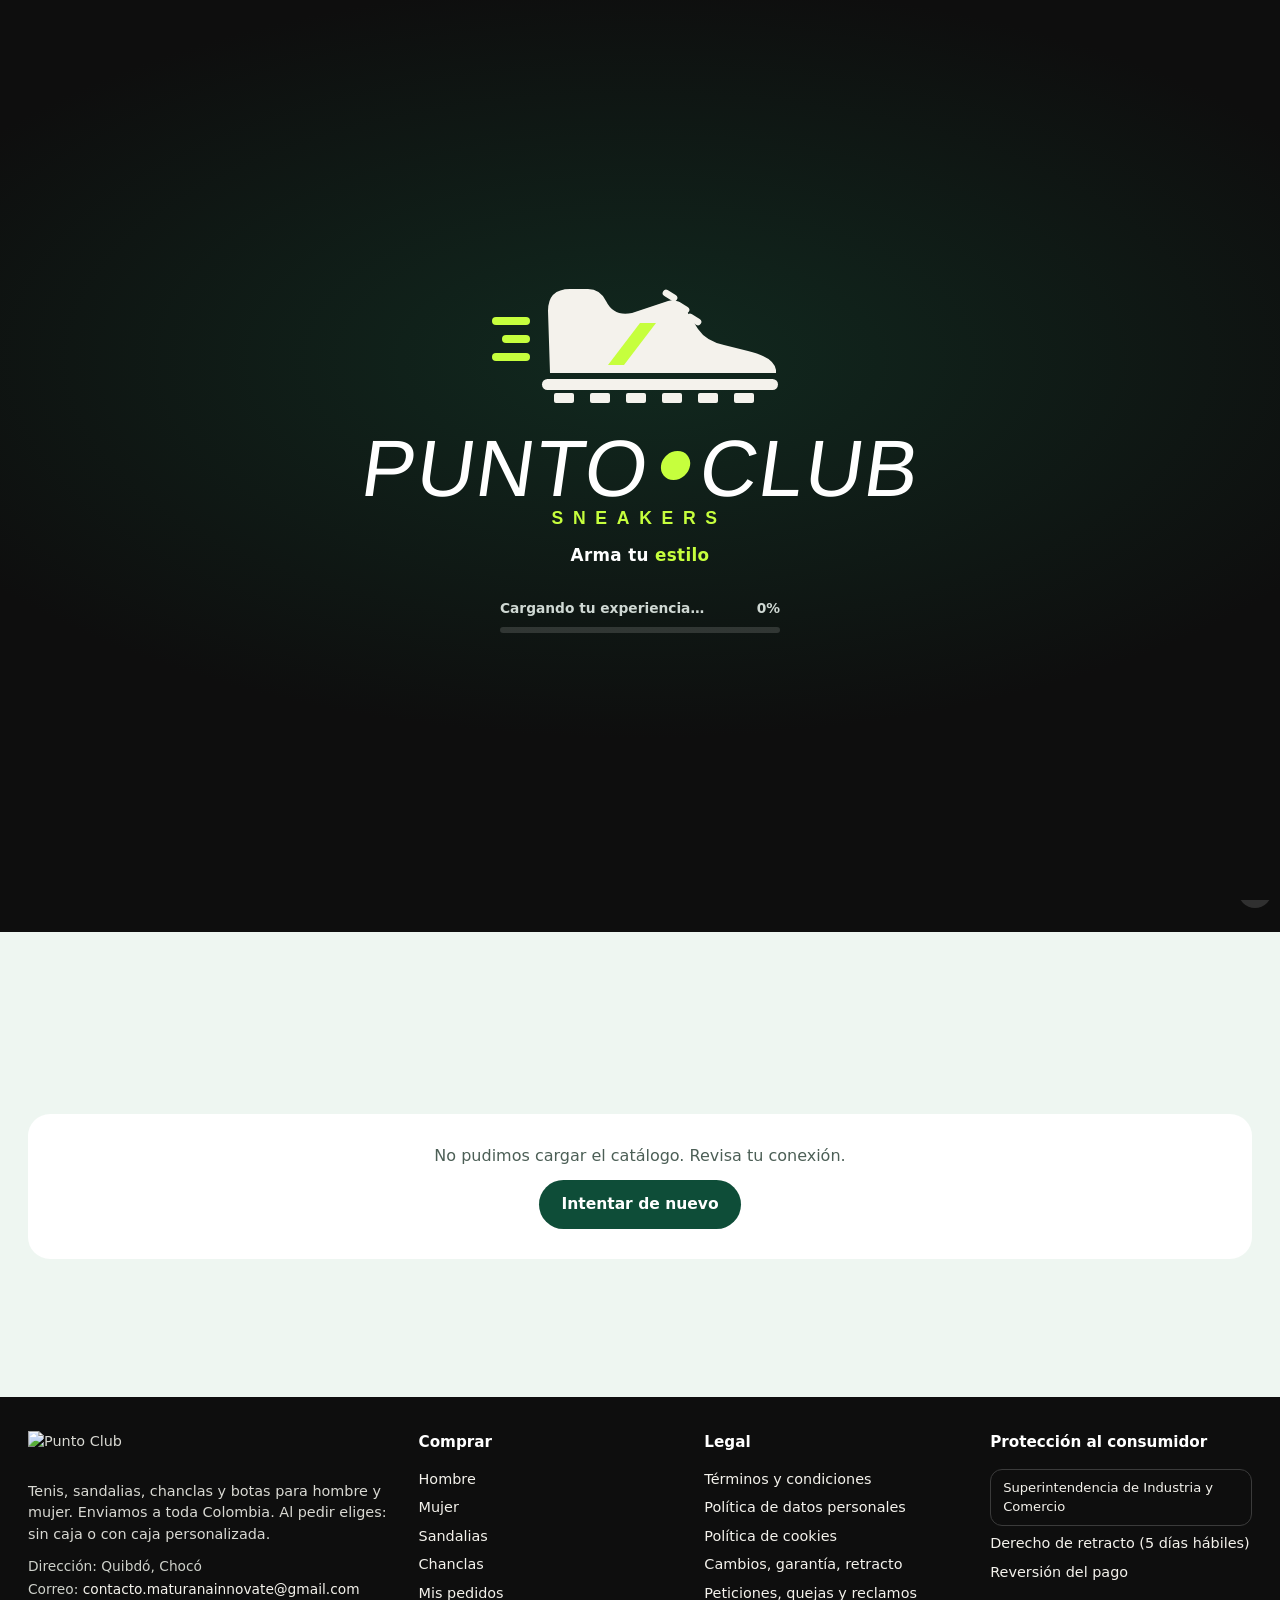
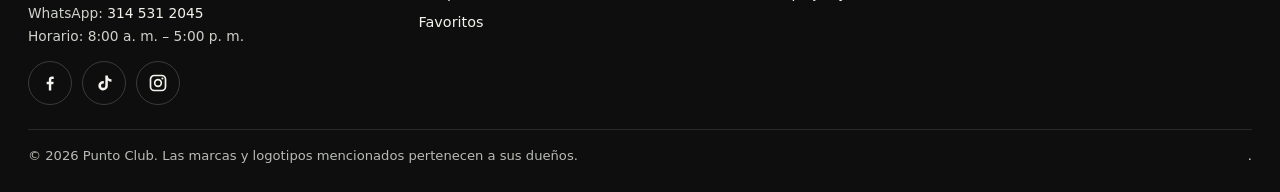
==== public/index.html @ 8ca20a26 "FIRST 10 y pago en línea con Mercado Pago - FIRST 10: descuento automático de apertura para los prim" ====
<!DOCTYPE html>
<html lang="es-CO">
<head>
<meta charset="UTF-8">
<meta name="viewport" content="width=device-width, initial-scale=1.0, viewport-fit=cover">
<title>Punto Club — Tenis</title>
<meta name="description" content="Punto Club: tenis, sandalias, chanclas y botas para hombre y mujer. Envíos a toda Colombia. Paga por transferencia o QR desde cualquier banco y sigue tu pedido.">
<meta name="theme-color" content="#0e0e0e">
<meta name="color-scheme" content="only light">
<link rel="icon" href="img/pc-favicon.ico" sizes="any">
<link rel="icon" type="image/png" sizes="96x96" href="img/pc-favicon-96.png">
<link rel="apple-touch-icon" href="img/pc-icon-180.png">
<link rel="manifest" href="manifest.webmanifest">
<meta name="mobile-web-app-capable" content="yes">
<meta name="apple-mobile-web-app-capable" content="yes">
<meta name="apple-mobile-web-app-title" content="Punto Club">
<link rel="preload" href="fonts/anton-latin-400-normal.woff2" as="font" type="font/woff2" crossorigin>
<link rel="stylesheet" href="css/fonts.css">
<link rel="stylesheet" href="css/store.css?v=30">
<link rel="stylesheet" href="css/apertura.css?v=2">
<script src="js/arranque.js"></script>
<noscript><style>.k-loader{display:none!important}html.k-loading body{overflow:auto}</style></noscript>
<script src="js/negocio.js?v=4"></script>
</head>
<body>

<!-- ============ PANTALLA DE CARGA ============ -->
<div class="k-loader" id="kLoader" role="status" aria-live="polite">
  <svg class="kl-shoe" viewBox="0 0 300 150" aria-hidden="true" focusable="false">
    <g fill="#c6ff3d">
      <rect class="kl-speed" x="2" y="50" width="38" height="8" rx="4"/>
      <rect class="kl-speed" x="12" y="68" width="28" height="8" rx="4"/>
      <rect class="kl-speed" x="2" y="86" width="38" height="8" rx="4"/>
    </g>
    <g class="kl-sole" fill="#f4f2ec">
      <rect x="52" y="112" width="236" height="11" rx="5.5"/>
      <rect class="kl-tread" x="64" y="126" width="20" height="10" rx="2"/>
      <rect class="kl-tread" x="100" y="126" width="20" height="10" rx="2"/>
      <rect class="kl-tread" x="136" y="126" width="20" height="10" rx="2"/>
      <rect class="kl-tread" x="172" y="126" width="20" height="10" rx="2"/>
      <rect class="kl-tread" x="208" y="126" width="20" height="10" rx="2"/>
      <rect class="kl-tread" x="244" y="126" width="20" height="10" rx="2"/>
    </g>
    <path class="kl-body" fill="#f4f2ec" d="M60 106 L58 44 Q58 22 80 22 L98 22 Q110 22 116 34 Q124 50 142 46 L178 34 Q188 31 194 40 L208 62 Q216 74 234 78 L258 84 Q284 90 286 103 L286 106 Z"/>
    <polygon class="kl-stripe" fill="#c6ff3d" points="118,98 134,98 166,56 150,56"/>
    <g fill="#f4f2ec">
      <rect class="kl-lace" x="172" y="25" width="16" height="7" rx="3.5" transform="rotate(32 180 28.5)"/>
      <rect class="kl-lace" x="184" y="37" width="16" height="7" rx="3.5" transform="rotate(32 192 40.5)"/>
      <rect class="kl-lace" x="196" y="49" width="16" height="7" rx="3.5" transform="rotate(32 204 52.5)"/>
    </g>
  </svg>
  <div class="kl-word" aria-hidden="true">PUNTO<i class="kl-dot"></i>CLUB<small>SNEAKERS</small></div>
  <p class="kl-tag">Arma tu <em>estilo</em></p>
  <div class="kl-foot">
    <p><span>Cargando tu experiencia…</span><span class="kl-pct" aria-hidden="true">0%</span></p>
    <div class="kl-bar" aria-hidden="true"><i></i></div>
  </div>
  <span class="sr-only">Cargando tu experiencia en Punto Club.</span>
</div>
<script src="js/loader.js"></script>

<!-- ============ ÍCONOS ============ -->
<svg width="0" height="0" style="position:absolute" aria-hidden="true" focusable="false"><defs>
<symbol id="i-search" viewBox="0 0 24 24"><circle cx="11" cy="11" r="7" fill="none" stroke="currentColor" stroke-width="2"/><path d="m20 20-4-4" stroke="currentColor" stroke-width="2" stroke-linecap="round"/></symbol>
<symbol id="i-cart" viewBox="0 0 24 24"><path d="M4 5h2l2.4 11.2a2 2 0 0 0 2 1.6h7a2 2 0 0 0 2-1.6L21 8H7" stroke="currentColor" stroke-width="1.9" fill="none" stroke-linecap="round" stroke-linejoin="round"/><circle cx="10" cy="21" r="1.4" fill="currentColor"/><circle cx="18" cy="21" r="1.4" fill="currentColor"/></symbol>
<symbol id="i-close" viewBox="0 0 24 24"><path d="M6 6l12 12M18 6 6 18" stroke="currentColor" stroke-width="2.2" stroke-linecap="round"/></symbol>
<symbol id="i-plus" viewBox="0 0 24 24"><path d="M12 5v14M5 12h14" stroke="currentColor" stroke-width="2.4" stroke-linecap="round"/></symbol>
<symbol id="i-bolt" viewBox="0 0 24 24"><path d="M13 2 4 14h7l-1 8 9-12h-7z" fill="none" stroke="currentColor" stroke-width="1.9" stroke-linejoin="round"/></symbol>
<symbol id="i-spark" viewBox="0 0 24 24"><path d="M12 3l1.8 5.2L19 10l-5.2 1.8L12 17l-1.8-5.2L5 10l5.2-1.8zM19 16l.8 2.2L22 19l-2.2.8L19 22l-.8-2.2L16 19l2.2-.8z" fill="none" stroke="currentColor" stroke-width="1.7" stroke-linejoin="round"/></symbol>
<symbol id="i-sneaker" viewBox="0 0 24 24"><path d="M2 16.5V9.8c0-.7.6-1.3 1.3-1.3h2.2c.5 0 .9.3 1.1.7.6 1.3 1.9 2 3.3 1.6l2.3-.7c.6-.2 1.2.1 1.5.6l.6 1c.5.9 1.4 1.4 2.4 1.6l2.9.5c1.4.3 2.4 1.4 2.4 2.8v.1H2Z M2 16.5h20v1.3c0 .7-.6 1.2-1.2 1.2H3.2c-.7 0-1.2-.5-1.2-1.2z" fill="none" stroke="currentColor" stroke-width="1.7" stroke-linejoin="round"/></symbol>
<symbol id="i-sandal" viewBox="0 0 24 24"><path d="M3 18.5c0-1.4 1.1-2.5 2.5-2.5H18c1.7 0 3 1.1 3 2.5S19.7 21 18 21H5.5C4.1 21 3 19.9 3 18.5Z M6.5 16c.3-3.5 1.4-6 3.2-7.5M15 16c-.4-3.4-1.7-5.8-3.6-7.2M8 11.5h7.5" fill="none" stroke="currentColor" stroke-width="1.7" stroke-linecap="round" stroke-linejoin="round"/><circle cx="12" cy="6" r="2" fill="none" stroke="currentColor" stroke-width="1.7"/></symbol>
<symbol id="i-flip" viewBox="0 0 24 24"><path d="M12 2.8c3.6 0 5.8 3.3 5.8 8.6 0 5.8-2.4 9.8-5.8 9.8s-5.8-4-5.8-9.8c0-5.3 2.2-8.6 5.8-8.6Z M12 6.5v3.5M12 10l-3.6 4M12 10l3.6 4" fill="none" stroke="currentColor" stroke-width="1.7" stroke-linecap="round" stroke-linejoin="round"/></symbol>
<symbol id="i-boot" viewBox="0 0 24 24"><path d="M7 3h6v8.2c0 .9.6 1.6 1.4 1.9l4.4 1.4c1.3.4 2.2 1.6 2.2 3V19H4v-2.3c0-.8.3-1.5.9-2C6.2 13.6 7 12 7 10.2z M4 19h17v1.4c0 .3-.3.6-.6.6H4.6c-.3 0-.6-.3-.6-.6zM7 7h6" fill="none" stroke="currentColor" stroke-width="1.7" stroke-linejoin="round"/></symbol>
<symbol id="i-man" viewBox="0 0 24 24"><circle cx="12" cy="7" r="3.5" fill="none" stroke="currentColor" stroke-width="1.8"/><path d="M5 21c0-4.4 3.1-7.5 7-7.5s7 3.1 7 7.5" fill="none" stroke="currentColor" stroke-width="1.8" stroke-linecap="round"/></symbol>
<symbol id="i-woman" viewBox="0 0 24 24"><circle cx="12" cy="7" r="3.5" fill="none" stroke="currentColor" stroke-width="1.8"/><path d="M12 13.5c-3.2 0-5.6 2.1-6.4 5.4L5 21h14l-.6-2.1c-.8-3.3-3.2-5.4-6.4-5.4Z" fill="none" stroke="currentColor" stroke-width="1.8" stroke-linejoin="round"/></symbol>
<symbol id="i-home" viewBox="0 0 24 24"><path d="M4 10.5 12 4l8 6.5V20a1 1 0 0 1-1 1h-4.5v-6h-5v6H5a1 1 0 0 1-1-1z" fill="none" stroke="currentColor" stroke-width="1.9" stroke-linejoin="round"/></symbol>
<symbol id="i-truck" viewBox="0 0 24 24"><path d="M2 6h11v10H2zM13 9.5h4.2l3.8 3.8V16h-8z" fill="none" stroke="currentColor" stroke-width="1.8" stroke-linejoin="round"/><circle cx="6" cy="17.5" r="2" fill="#0f1512" stroke="currentColor" stroke-width="1.8"/><circle cx="17" cy="17.5" r="2" fill="#0f1512" stroke="currentColor" stroke-width="1.8"/></symbol>
<symbol id="i-wa" viewBox="0 0 24 24"><path d="M17.5 6.5a7.9 7.9 0 0 0-13.4 8.7L3 21l6-1.6a7.9 7.9 0 0 0 11.4-7A7.8 7.8 0 0 0 17.5 6.5Zm-5.5 12a6.5 6.5 0 0 1-3.3-.9l-.24-.14-2.7.7.72-2.63-.16-.27a6.6 6.6 0 1 1 5.68 3.24Zm3.6-4.9c-.2-.1-1.17-.58-1.35-.64-.18-.07-.32-.1-.45.1-.13.2-.5.64-.62.77-.11.13-.23.14-.43.05a5.4 5.4 0 0 1-1.6-1c-.6-.53-1-1.19-1.11-1.39-.12-.2-.01-.3.09-.4l.3-.35c.1-.11.13-.2.2-.33.07-.13.03-.25-.02-.35-.05-.1-.45-1.08-.61-1.48-.16-.38-.33-.33-.45-.34h-.38c-.13 0-.35.05-.53.25s-.7.68-.7 1.66.72 1.93.82 2.06c.1.13 1.4 2.15 3.4 3.01.48.2.85.33 1.14.42.48.15.91.13 1.26.08.38-.06 1.17-.48 1.34-.94.16-.46.16-.86.11-.94-.05-.08-.18-.13-.38-.23Z" fill="currentColor"/></symbol>
<symbol id="i-nobox" viewBox="0 0 24 24"><path d="M3.5 7.5 12 3.5l8.5 4v9L12 20.5l-8.5-4zM3.5 7.5 12 11.5l8.5-4M12 11.5v9" fill="none" stroke="currentColor" stroke-width="1.7" stroke-linejoin="round"/><path d="M3 3l18 18" stroke="currentColor" stroke-width="2" stroke-linecap="round"/></symbol>
<symbol id="i-pause" viewBox="0 0 24 24"><path d="M7 5h3.5v14H7zM13.5 5H17v14h-3.5z" fill="currentColor"/></symbol>
<symbol id="i-play" viewBox="0 0 24 24"><path d="M7 4.5v15l12.5-7.5z" fill="currentColor"/></symbol>
<symbol id="i-check" viewBox="0 0 24 24"><path d="m4.5 12.5 5 5 10-11" fill="none" stroke="currentColor" stroke-width="2.6" stroke-linecap="round" stroke-linejoin="round"/></symbol>
<symbol id="i-lock" viewBox="0 0 24 24"><rect x="5" y="10.5" width="14" height="10" rx="2" fill="none" stroke="currentColor" stroke-width="1.9"/><path d="M8 10.5V8a4 4 0 0 1 8 0v2.5" fill="none" stroke="currentColor" stroke-width="1.9"/></symbol>
<symbol id="i-arrow" viewBox="0 0 24 24"><path d="M5 12h14M13 6l6 6-6 6" fill="none" stroke="currentColor" stroke-width="2.2" stroke-linecap="round" stroke-linejoin="round"/></symbol>
<symbol id="i-heart" viewBox="0 0 24 24"><path d="M12 20.3s-7.8-4.6-9.2-9.6C1.9 7.4 4 4.2 7.3 4.2c2 0 3.4 1.1 4.7 2.8 1.3-1.7 2.7-2.8 4.7-2.8 3.3 0 5.4 3.2 4.5 6.5-1.4 5-9.2 9.6-9.2 9.6Z" fill="none" stroke="currentColor" stroke-width="1.9" stroke-linejoin="round"/></symbol>
<symbol id="i-heart-on" viewBox="0 0 24 24"><path d="M12 20.3s-7.8-4.6-9.2-9.6C1.9 7.4 4 4.2 7.3 4.2c2 0 3.4 1.1 4.7 2.8 1.3-1.7 2.7-2.8 4.7-2.8 3.3 0 5.4 3.2 4.5 6.5-1.4 5-9.2 9.6-9.2 9.6Z" fill="currentColor" stroke="currentColor" stroke-width="1.9" stroke-linejoin="round"/></symbol>
<symbol id="i-grid" viewBox="0 0 24 24"><rect x="3.5" y="3.5" width="7" height="7" rx="2" fill="none" stroke="currentColor" stroke-width="1.9"/><rect x="13.5" y="3.5" width="7" height="7" rx="2" fill="none" stroke="currentColor" stroke-width="1.9"/><rect x="3.5" y="13.5" width="7" height="7" rx="2" fill="none" stroke="currentColor" stroke-width="1.9"/><rect x="13.5" y="13.5" width="7" height="7" rx="2" fill="none" stroke="currentColor" stroke-width="1.9"/></symbol>
<symbol id="i-box" viewBox="0 0 24 24"><path d="M3.5 7.5 12 3.5l8.5 4v9L12 20.5l-8.5-4zM3.5 7.5 12 11.5l8.5-4M12 11.5v9M7.8 5.5l8.4 4" fill="none" stroke="currentColor" stroke-width="1.8" stroke-linejoin="round"/></symbol>
<symbol id="i-back" viewBox="0 0 24 24"><path d="M19 12H5M11 6l-6 6 6 6" fill="none" stroke="currentColor" stroke-width="2.2" stroke-linecap="round" stroke-linejoin="round"/></symbol>
<symbol id="i-star" viewBox="0 0 24 24"><path d="M12 2.8l2.83 5.74 6.33.92-4.58 4.46 1.08 6.3L12 17.24l-5.66 2.98 1.08-6.3L2.84 9.46l6.33-.92z" fill="currentColor"/></symbol>
<symbol id="i-bell" viewBox="0 0 24 24"><path d="M6 10a6 6 0 0 1 12 0v4.2l1.6 2.4a.9.9 0 0 1-.75 1.4H5.15a.9.9 0 0 1-.75-1.4L6 14.2z M9.8 20.2a2.4 2.4 0 0 0 4.4 0" fill="none" stroke="currentColor" stroke-width="1.9" stroke-linecap="round" stroke-linejoin="round"/></symbol>
<symbol id="i-gift" viewBox="0 0 24 24"><path d="M4 11h16v9a1 1 0 0 1-1 1H5a1 1 0 0 1-1-1zM3 7.5h18V11H3zM12 7.5V21M12 7.5S10.6 3 8.2 3C6.8 3 6 4 6 5.1 6 6.6 7.6 7.5 9.4 7.5M12 7.5S13.4 3 15.8 3C17.2 3 18 4 18 5.1c0 1.5-1.6 2.4-3.4 2.4" fill="none" stroke="currentColor" stroke-width="1.8" stroke-linejoin="round" stroke-linecap="round"/></symbol>
<symbol id="i-ticket" viewBox="0 0 24 24"><path d="M3 7.5A1.5 1.5 0 0 1 4.5 6h15A1.5 1.5 0 0 1 21 7.5V10a2 2 0 0 0 0 4v2.5a1.5 1.5 0 0 1-1.5 1.5h-15A1.5 1.5 0 0 1 3 16.5V14a2 2 0 0 0 0-4z M14.5 6v12" fill="none" stroke="currentColor" stroke-width="1.8" stroke-linejoin="round" stroke-dasharray="0"/></symbol>
<symbol id="i-copy" viewBox="0 0 24 24"><rect x="8.5" y="8.5" width="11" height="11" rx="2.2" fill="none" stroke="currentColor" stroke-width="1.9"/><path d="M15.5 8.5V6.2a1.7 1.7 0 0 0-1.7-1.7H6.2a1.7 1.7 0 0 0-1.7 1.7v7.6c0 .94.76 1.7 1.7 1.7h2.3" fill="none" stroke="currentColor" stroke-width="1.9"/></symbol>
<symbol id="i-repeat" viewBox="0 0 24 24"><path d="M4 12a8 8 0 0 1 13.7-5.6L20 8.7M20 4v4.7h-4.7M20 12a8 8 0 0 1-13.7 5.6L4 15.3M4 20v-4.7h4.7" fill="none" stroke="currentColor" stroke-width="1.9" stroke-linecap="round" stroke-linejoin="round"/></symbol>
<symbol id="s-low"viewBox="0 0 260 140"><path d="M8 118c-3-14 4-24 16-28 10-3 16-9 20-18 5-11 12-21 24-27 16-8 33-9 49-6 12 2 21 9 27 19 4 7 10 12 19 13 14 2 30 1 45 6 14 5 23 15 25 26 2 9-2 15-11 15H18c-5 0-8-1-10 0Z" fill="currentColor"/><path d="M60 44c8-5 20-8 33-7 15 1 25 8 30 17" stroke="rgba(255,255,255,.5)" stroke-width="4" fill="none" stroke-linecap="round"/><path d="M46 60l10-16M58 66l11-17M71 71l11-18" stroke="rgba(255,255,255,.6)" stroke-width="3.2" stroke-linecap="round"/><path d="M150 58c20-3 45 0 62 14 8 6 12 14 10 22" stroke="#fff" stroke-width="9" fill="none" stroke-linecap="round" opacity=".85"/><path d="M10 124h236" stroke="#fff" stroke-width="5" opacity=".7"/></symbol>
<symbol id="s-high" viewBox="0 0 260 140"><path d="M10 118c-3-13 3-22 14-26 9-3 14-8 17-16 3-9 4-20 4-32 0-9 5-14 14-14h44c9 0 13 5 13 14 0 14 3 25 12 33 7 6 16 9 27 10 16 2 36 2 52 8 13 5 21 14 22 24 1 8-3 13-11 13H20c-6 0-9-2-10-4Z" fill="currentColor"/><path d="M60 36h44M60 52h44M60 68h44" stroke="rgba(255,255,255,.45)" stroke-width="4" stroke-linecap="round"/><path d="M150 62c20-2 44 2 60 16" stroke="#fff" stroke-width="9" fill="none" stroke-linecap="round" opacity=".85"/><path d="M12 124h234" stroke="#fff" stroke-width="5" opacity=".7"/></symbol>
<symbol id="s-boot" viewBox="0 0 260 140"><path d="M52 14h60c8 0 12 5 12 13v46c0 14 6 24 18 30 12 6 30 8 48 10 18 2 34 6 44 14 8 6 11 13 9 20H24c-8 0-12-5-11-13 1-9 7-15 16-19 8-4 12-10 12-19V27c0-8 4-13 11-13Z" fill="currentColor"/><path d="M60 30h46M60 48h46M60 66h46" stroke="rgba(255,255,255,.35)" stroke-width="4" stroke-linecap="round"/></symbol>
<symbol id="s-sandal" viewBox="0 0 260 140"><path d="M14 112c0-8 6-14 14-14h196c12 0 22 6 22 14s-10 14-22 14H28c-8 0-14-6-14-14Z" fill="currentColor"/><path d="M70 100c6-30 22-52 46-60M170 100c-4-30-18-50-40-58M86 72h70" stroke="currentColor" stroke-width="12" fill="none" stroke-linecap="round"/><path d="M20 118h220" stroke="#fff" stroke-width="4" opacity=".6"/></symbol>
<symbol id="s-slide" viewBox="0 0 260 140"><path d="M14 114c0-7 6-12 13-12h198c12 0 21 5 21 12s-9 12-21 12H27c-7 0-13-5-13-12Z" fill="currentColor"/><path d="M60 102c4-26 30-44 70-46 40 2 64 20 70 46Z" fill="currentColor"/><path d="M86 82h88" stroke="#fff" stroke-width="7" stroke-linecap="round" opacity=".75"/></symbol>
</defs></svg>

<div id="app">
<script src="js/app-inert.js"></script>
<a class="skip-link" href="#catalogo">Saltar al catálogo</a>

<aside class="topbar" id="topbar" aria-label="Aviso de la tienda" hidden><div class="wrap" id="topbarIn"></div></aside>

<header class="hdr" id="hdr">
  <div class="wrap">
    <a class="brand" href="#inicio" aria-label="Punto Club, ir al inicio"><img src="img/punto-club-negro.png" alt="" width="179" height="38"><span class="brand__txt" aria-hidden="true">PUNTO CLUB<small>SNEAKERS</small></span></a>
    <nav aria-label="Principal">
      <button type="button" data-goto-gender="Hombre">Hombre</button>
      <button type="button" data-goto-gender="Mujer">Mujer</button>
      <a href="#catalogo">Catálogo</a>
      <button type="button" data-open-orders>Mis pedidos</button>
    </nav>
    <form class="search" role="search" id="searchForm">
      <label for="q"><svg aria-hidden="true"><use href="#i-search"/></svg><span class="sr-only">Buscar por marca, modelo o tipo</span>
        <input id="q" type="search" placeholder="Busca Nike, sandalias, Samba…" autocomplete="off" enterkeyhint="search">
        <button type="button" class="clear" id="qClear" hidden>Borrar</button>
      </label>
      <button type="button" class="search__x" id="qClose" aria-label="Cerrar el buscador"><svg aria-hidden="true"><use href="#i-close"/></svg></button>
    </form>
    <div class="hdr__actions">
      <button class="icon-btn" type="button" id="searchBtn" aria-label="Buscar en el catálogo" aria-expanded="false" aria-controls="searchForm"><svg aria-hidden="true"><use href="#i-search"/></svg></button>
      <button class="icon-btn icon-btn--desk" type="button" id="favBtn" aria-haspopup="dialog" aria-label="Ver favoritos"><svg aria-hidden="true"><use href="#i-heart"/></svg><span class="badge" id="favBadge" hidden>0</span></button>
      <button class="icon-btn" type="button" id="cartBtn" aria-haspopup="dialog" aria-label="Abrir carrito, 0 productos"><svg aria-hidden="true"><use href="#i-cart"/></svg><span class="badge" id="cartBadge" hidden>0</span></button>
    </div>
  </div>
</header>

<div class="resume" id="resumeBar" hidden></div>
<div class="resume" id="installBar" hidden></div>

<main id="inicio">
  <h1 class="sr-only">Punto Club: tenis, sandalias, chanclas y botas para hombre y mujer, con envío a toda Colombia</h1>
  <div class="wrap">
    <section class="hero" aria-roledescription="carrusel" aria-label="Novedades y promociones">
      <div class="carousel">
        <div class="slides" id="slides" tabindex="-1"></div>
        <div class="car-ctrl" id="carCtrl"></div>
        <button type="button" class="car-arrow car-arrow--prev" id="carPrev" aria-label="Diapositiva anterior" hidden><svg aria-hidden="true"><use href="#i-arrow"/></svg></button>
        <button type="button" class="car-arrow" id="carNext" aria-label="Diapositiva siguiente" hidden><svg aria-hidden="true"><use href="#i-arrow"/></svg></button>
      </div>
    </section>

    <!-- FIRST 10: promoción de apertura (la arma tienda.js con los cupos en vivo) -->
    <section class="f10" id="f10" aria-labelledby="f10T" hidden></section>

    <ul class="perks" aria-label="Por qué comprar en Punto Club">
      <li><svg aria-hidden="true"><use href="#i-truck"/></svg><span><b>Envíos a toda Colombia</b>Con número de guía</span></li>
      <li><svg aria-hidden="true"><use href="#i-bolt"/></svg><span><b>Paga con QR o transferencia</b>Nequi, Bre-B y otros bancos</span></li>
      <li><svg aria-hidden="true"><use href="#i-check"/></svg><span><b>Tus pedidos, guardados</b>Síguelos desde la app</span></li>
      <li><svg aria-hidden="true"><use href="#i-spark"/></svg><span><b>Retracto en 5 días</b>Compra con tranquilidad</span></li>
    </ul>

    <section class="cats" aria-labelledby="h-cats">
      <h2 id="h-cats" class="sr-only">Categorías</h2>
      <div class="chips" id="catChips"></div>
    </section>

    <section class="sec" aria-labelledby="h-gen">
      <div class="sec-head"><div><h2 id="h-gen">Para él y para ella</h2><p>Tenis, sandalias, chanclas y botas por género.</p></div></div>
      <div class="genders" id="genders"></div>
    </section>
  </div>

  <section class="brands" id="brands" aria-labelledby="h-brands">
    <h2 id="h-brands" class="sr-only">Marcas</h2>
    <div class="brands__track" id="brandsTrack"></div>
    <button type="button" class="brands__pause" id="brandsPause" aria-label="Pausar la banda de marcas" aria-pressed="false"><svg aria-hidden="true"><use href="#i-pause"/></svg></button>
  </section>

  <div class="wrap">
    <section class="sec" id="dinSec" aria-labelledby="h-din" hidden>
      <div class="sec-head"><div><h2 id="h-din">Dinámicas</h2><p>Lee las bases antes de participar.</p></div></div>
      <div class="promo-row" id="dinRow"></div>
    </section>

    <section class="sec" id="catalogo" aria-labelledby="h-cat" tabindex="-1">
      <div id="gHead"></div>
      <div class="sec-head" id="catHead"><div><h2 id="h-cat">Elige tu par</h2><p>Toca un modelo para ver tallas y colores. <b class="cat-aviso">Precios de apertura + Black Friday.</b></p></div></div>
      <div class="result-bar"><p id="resultCount" role="status" aria-live="polite"></p><button type="button" class="link-btn" id="clearFilters" hidden>Quitar filtros</button></div>
      <div class="grid" id="grid" aria-busy="true"></div>
    </section>

    <section class="help" aria-labelledby="h-help">
      <div><h2 id="h-help">¿Dudas con la talla, el pago o tu envío?</h2><p>Escríbenos por WhatsApp o mira el estado de tus compras en Mis pedidos.</p></div>
      <div class="help__actions">
        <a class="btn btn-lime" id="waHelp" href="#" target="_blank" rel="noopener"><svg aria-hidden="true"><use href="#i-wa"/></svg>WhatsApp</a>
        <button type="button" class="btn btn-light" data-open-orders><svg aria-hidden="true"><use href="#i-box"/></svg>Mis pedidos</button>
      </div>
    </section>
  </div>
</main>

<footer>
  <div class="wrap">
    <div class="foot-grid">
      <div>
        <img src="img/punto-club-blanco.png" alt="Punto Club" width="179" height="38">
        <p style="margin:12px 0 10px">Tenis, sandalias, chanclas y botas para hombre y mujer. Enviamos a toda Colombia. Al pedir eliges: sin caja o con caja personalizada.</p>
        <div class="foot-data">
    
          <span>Dirección: <span data-negocio="direccion"></span>, <span data-negocio="ciudad"></span></span>
          <span>Correo: <a data-negocio="correo"></a></span>
          <span>WhatsApp: <a data-negocio="telefonoVisible" target="_blank" rel="noopener"></a></span>
          <span>Horario: <span data-negocio="horario"></span></span>
        </div>
        <div class="foot-social" aria-label="Síguenos en redes">
          <a data-negocio="facebook" data-opcional hidden target="_blank" rel="noopener" aria-label="Punto Club en Facebook" title="Facebook"><svg viewBox="0 0 24 24" aria-hidden="true"><path fill="currentColor" d="M13.5 21v-7.5h2.5l.4-3h-2.9V8.6c0-.9.3-1.5 1.5-1.5h1.5V4.4c-.3 0-1.2-.1-2.2-.1-2.2 0-3.7 1.3-3.7 3.8v2.4H8v3h2.6V21h2.9z"/></svg></a>
          <a data-negocio="tiktok" data-opcional hidden target="_blank" rel="noopener" aria-label="Punto Club en TikTok" title="TikTok"><svg viewBox="0 0 24 24" aria-hidden="true"><path fill="currentColor" d="M16.6 3h-3v12.2a2.6 2.6 0 1 1-2.6-2.6c.3 0 .5 0 .8.1V9.6a5.7 5.7 0 1 0 4.8 5.6V9.1a7.4 7.4 0 0 0 4.4 1.4V7.5A4.4 4.4 0 0 1 16.6 3z"/></svg></a>
          <a data-negocio="instagram" data-opcional hidden target="_blank" rel="noopener" aria-label="Punto Club en Instagram" title="Instagram"><svg viewBox="0 0 24 24" aria-hidden="true"><path fill="none" stroke="currentColor" stroke-width="2" d="M7.5 3h9A4.5 4.5 0 0 1 21 7.5v9a4.5 4.5 0 0 1-4.5 4.5h-9A4.5 4.5 0 0 1 3 16.5v-9A4.5 4.5 0 0 1 7.5 3z"/><circle cx="12" cy="12" r="4" fill="none" stroke="currentColor" stroke-width="2"/><circle cx="17.3" cy="6.7" r="1.2" fill="currentColor"/></svg></a>
        </div>
      </div>
      <div class="foot-col"><h3>Comprar</h3>
        <button type="button" class="link-foot" data-goto-gender="Hombre">Hombre</button>
        <button type="button" class="link-foot" data-goto-gender="Mujer">Mujer</button>
        <button type="button" class="link-foot" data-goto-cat="Sandalias">Sandalias</button>
        <button type="button" class="link-foot" data-goto-cat="Chanclas">Chanclas</button>
        <button type="button" class="link-foot" data-open-orders>Mis pedidos</button>
        <button type="button" class="link-foot" data-open-favs>Favoritos</button>
      </div>
      <div class="foot-col"><h3>Legal</h3>
        <a href="/terminos.html">Términos y condiciones</a>
        <a href="/privacidad.html">Política de datos personales</a>
        <a href="/cookies.html">Política de cookies</a>
        <a href="/cambios-y-devoluciones.html">Cambios, garantía, retracto</a>
        <a href="/pqr.html">Peticiones, quejas y reclamos</a>
      </div>
      <div class="foot-col"><h3>Protección al consumidor</h3>
        <a class="sic" href="https://www.sic.gov.co" target="_blank" rel="noopener">Superintendencia de Industria y Comercio</a>
        <a href="/cambios-y-devoluciones.html#retracto">Derecho de retracto (5 días hábiles)</a>
        <a href="/cambios-y-devoluciones.html#reversion">Reversión del pago</a>
      </div>
    </div>
    <div class="foot-bottom">
      <span>© 2026 <span data-negocio="nombreComercial"></span>. Las marcas y logotipos mencionados pertenecen a sus dueños.</span>
      <a href="/admin.html" rel="nofollow" id="adminLink">.</a>
    </div>
  </div>
</footer>
</div><!-- /#app -->

<!-- ============ MENÚ INFERIOR ============ -->
<nav class="bnav" id="bnav" aria-label="Menú inferior">
  <button type="button" id="bnHome" data-nav="home" aria-current="page"><svg aria-hidden="true"><use href="#i-home"/></svg>Inicio</button>
  <button type="button" id="bnShop" data-nav="shop"><svg aria-hidden="true"><use href="#i-grid"/></svg>Catálogo</button>
  <button type="button" class="bnav__cart" id="bnCart" aria-haspopup="dialog" aria-label="Abrir carrito, 0 productos"><span class="ring"><svg aria-hidden="true"><use href="#i-cart"/></svg></span><span class="badge" id="bnBadge" hidden>0</span></button>
  <button type="button" id="bnFav" data-nav="fav" aria-haspopup="dialog"><span class="bn-ico"><svg aria-hidden="true"><use href="#i-heart"/></svg><span class="badge" id="bnFavBadge" hidden>0</span></span>Favoritos</button>
  <button type="button" id="bnOrders" data-nav="orders" aria-haspopup="dialog"><span class="bn-ico"><svg aria-hidden="true"><use href="#i-box"/></svg><span class="badge" id="bnOrdBadge" hidden>0</span></span>Pedidos</button>
</nav>

<div class="overlay" id="overlay"></div>

<!-- ============ NOTIFICACIONES DENTRO DE LA APP (ofertas, cupones y avisos) ============ -->
<div class="noti" id="notiBox" role="status" aria-live="polite" hidden></div>

<!-- ============ VENTANA AL ENTRAR (cupón o promoción destacada) ============ -->
<div class="popx" id="popx" hidden>
  <div class="popx__bg" data-popx-close></div>
  <div class="popx__card" role="dialog" aria-modal="true" aria-labelledby="popxT" id="popxCard"></div>
</div>

<!-- ============ DETALLE DEL PRODUCTO ============ -->
<div class="sheet sheet--center" id="pdSheet" role="dialog" aria-modal="true" aria-labelledby="pdName">
  <div class="sheet__head"><span class="pd__brand" id="pdBrand"></span><span class="head-tools"><button type="button" class="x-btn fav-btn" id="pdFav" aria-pressed="false" aria-label="Guardar en favoritos"><svg aria-hidden="true"><use href="#i-heart"/></svg></button><button type="button" class="x-btn" data-close aria-label="Cerrar detalle"><svg aria-hidden="true"><use href="#i-close"/></svg></button></span></div>
  <div class="sheet__body">
    <div class="pd">
      <div class="pd__media" id="pdMedia"></div>
      <div>
        <h3 id="pdName"></h3>
        <p class="pd__meta" id="pdMeta"></p>
        <div class="pd__price" id="pdPrice"></div>
        <p class="pd__desc" id="pdDesc"></p>
        <p class="notice-box"><svg aria-hidden="true"><use href="#i-nobox"/></svg><span><b>Tú eliges el empaque al pedir:</b> sin caja (protegido en bolsa) o con caja personalizada por $10.000 más por par.</span></p>
        <div class="opt" id="pdColorLbl">Color <span id="pdColorHint"></span></div>
        <div class="colors" id="pdColors" role="group" aria-labelledby="pdColorLbl"></div>
        <div class="opt" id="pdSizeLbl">Talla <span id="pdSizeHint">Elige una</span></div>
        <div class="sizes" id="pdSizes" role="group" aria-labelledby="pdSizeLbl"></div>
        <p class="pd__err" id="pdErr" role="alert" hidden></p>
        <div class="opt" id="pdQtyLbl">Cantidad</div>
        <div class="qty" role="group" aria-labelledby="pdQtyLbl"><button type="button" id="pdMinus" aria-label="Quitar uno">−</button><output id="pdQty" aria-live="polite">1</output><button type="button" id="pdPlusQ" aria-label="Agregar uno">+</button></div>
        <div style="display:grid;gap:10px;margin-top:16px">
          <button type="button" class="btn btn-primary btn-block" id="pdAdd"><svg aria-hidden="true"><use href="#i-cart"/></svg>Añadir al carrito</button>
          <button type="button" class="btn btn-line btn-block" id="pdBuy">Comprar ahora</button>
        </div>
        <section class="pd-reviews" id="pdReviews" aria-labelledby="pdRevT" aria-busy="true"></section>
      </div>
    </div>
  </div>
</div>

<!-- ============ CARRITO ============ -->
<div class="sheet" id="cartSheet" role="dialog" aria-modal="true" aria-labelledby="cartTitle">
  <div class="sheet__head"><h2 id="cartTitle">Tu carrito</h2><button type="button" class="x-btn" data-close aria-label="Cerrar carrito"><svg aria-hidden="true"><use href="#i-close"/></svg></button></div>
  <div class="sheet__body" id="cartItems"></div>
  <div class="sheet__foot" id="cartFoot">
    <form class="coupon" id="couponForm" novalidate>
      <label for="couponIn" class="sr-only">Código de cupón</label>
      <input id="couponIn" placeholder="¿Tienes un cupón?" autocomplete="off" maxlength="30" aria-describedby="couponMsg">
      <button class="btn btn-line" type="submit" id="couponBtn">Aplicar</button>
    </form>
    <p class="coupon-msg" id="couponMsg" role="status" aria-live="polite"></p>
    <div id="cartF10"></div>
    <div class="totals" id="cartTotals"></div>
    <button type="button" class="btn btn-primary btn-block" id="toCheckout" disabled>Continuar con la compra</button>
    <p class="mini-note">En el siguiente paso eliges el empaque: sin caja o con caja personalizada.</p>
  </div>
</div>

<!-- ============ COMPRA (datos → pago → listo) ============ -->
<div class="sheet" id="coSheet" role="dialog" aria-modal="true" aria-labelledby="coTitle">
  <div class="sheet__head"><h2 id="coTitle">Datos de envío</h2><button type="button" class="x-btn" data-close aria-label="Cerrar compra"><svg aria-hidden="true"><use href="#i-close"/></svg></button></div>
  <ol class="steps" aria-hidden="true"><li class="on"></li><li></li><li></li></ol>
  <p class="sr-only" id="coStepTxt" aria-live="polite">Paso 1 de 3: datos de envío</p>

  <!-- Paso 1 -->
  <div class="sheet__body" id="coStep1">
    <div class="summary" id="coSummary"></div>
    <div id="coF10"></div>
    <form id="orderForm" novalidate>
      <p class="hint" style="font-size:.84rem;color:var(--muted);margin-bottom:10px">Los campos con <span aria-hidden="true">*</span><span class="sr-only">asterisco</span> son obligatorios.</p>
      <p class="notice-box"><svg aria-hidden="true"><use href="#i-truck"/></svg><span><b>Enviamos a toda Colombia</b> por transportadora. Envío nacional: <b id="envioTxt">$25.000</b>. Despachamos cuando confirmamos tu pago y te mandamos el número de guía.</span></p>
      <div class="field"><label for="fNombre">Nombre completo *</label><input id="fNombre" autocomplete="name" required maxlength="120" aria-describedby="fNombre-e"><p class="err" id="fNombre-e" hidden></p></div>
      <div class="row2">
        <div class="field"><label for="fTel">Celular *</label><input id="fTel" type="tel" inputmode="numeric" autocomplete="tel-national" required maxlength="14" placeholder="300 000 0000" aria-describedby="fTel-e"><p class="err" id="fTel-e" hidden></p></div>
        <div class="field"><label for="fCed">Cédula *</label><input id="fCed" inputmode="numeric" required maxlength="15" aria-describedby="fCed-h fCed-e"><p class="hint" id="fCed-h">La pide la transportadora para entregar.</p><p class="err" id="fCed-e" hidden></p></div>
      </div>
      <div class="field"><label for="fCorreo">Correo</label><input id="fCorreo" type="email" autocomplete="email" maxlength="120" aria-describedby="fCorreo-e"><p class="err" id="fCorreo-e" hidden></p></div>
      <div class="row2">
        <div class="field"><label for="fDepto">Departamento *</label><select id="fDepto" autocomplete="address-level1" required aria-describedby="fDepto-e"><option value="">Elige uno</option></select><p class="err" id="fDepto-e" hidden></p></div>
        <div class="field"><label for="fCiudad">Ciudad o municipio *</label><input id="fCiudad" autocomplete="address-level2" required maxlength="80" aria-describedby="fCiudad-e"><p class="err" id="fCiudad-e" hidden></p></div>
      </div>
      <div class="field"><label for="fDir">Dirección *</label><input id="fDir" autocomplete="street-address" required maxlength="200" placeholder="Calle, número, casa o apartamento" aria-describedby="fDir-e"><p class="err" id="fDir-e" hidden></p></div>
      <div class="field"><label for="fBarrio">Barrio</label><input id="fBarrio" maxlength="80" aria-describedby="fBarrio-h"><p class="hint" id="fBarrio-h">Opcional. Ayuda a la transportadora a encontrarte.</p></div>
      <fieldset class="field">
        <legend>Empaque</legend>
        <div class="pay" id="boxOpts">
          <label><input type="radio" name="empaque" value="Sin caja" checked><b>Sin caja · gratis</b><small>El par va protegido en bolsa y sale apenas confirmamos tu pago. Llega en <span id="noBoxDays">1 a 10 días hábiles</span>.</small></label>
          <label><input type="radio" name="empaque" value="Con caja"><b>Con caja personalizada <span id="boxPrice">+$10.000</span></b><small>Tu par pasa por nuestro taller en Quibdó, donde lo empacamos en una caja personalizada. Llega en <span id="boxDays">6 a 18 días hábiles</span>.</small></label>
        </div>
        <p class="hint" id="plazoNota" aria-live="polite">Elige el departamento para ver el plazo exacto de entrega.</p>
      </fieldset>
      <fieldset class="field">
        <legend>Forma de pago</legend>
        <div class="pay" id="payOpts">
          <label><input type="radio" name="pago" value="Nequi" checked><b>Transferencia o QR</b><small id="payNequiTxt">Pagas desde la app de cualquier banco. Pagas todo ahora.</small></label>
          <label id="payMpOpt" hidden><input type="radio" name="pago" value="MercadoPago"><b>Mercado Pago</b><small>Tarjeta de crédito o débito, PSE y otros medios, en la página segura de Mercado Pago. Tu pedido se confirma solo.</small></label>
        </div>
      </fieldset>
      <div class="field"><label for="fNotas">Notas</label><textarea id="fNotas" maxlength="500" placeholder="Punto de referencia, horario en que te encuentran…"></textarea></div>
      <div class="totals" id="coTotals"></div>
      <label class="consent"><input type="checkbox" id="cTerm" aria-describedby="consent-e"><span>Acepto los <a href="/terminos.html" target="_blank" rel="noopener">términos y condiciones</a> y entiendo el <b>empaque que elegí</b> y su tiempo de entrega. *</span></label>
      <label class="consent"><input type="checkbox" id="cDatos" aria-describedby="consent-e"><span>Autorizo el tratamiento de mis datos para gestionar y entregar este pedido, según la <a href="/privacidad.html" target="_blank" rel="noopener">política de datos personales</a>. *</span></label>
      <label class="consent consent--soft"><input type="checkbox" id="cRecordar" checked><span>Recordar mis datos de envío en este celular para la próxima compra.</span></label>
      <p class="err form-err" id="consent-e" hidden></p>
      <p class="form-err" id="orderErr" role="alert" hidden></p>
      <button type="submit" class="btn btn-primary btn-block" id="orderBtn">Confirmar pedido e ir a pagar</button>
      <p class="mini-note">Puedes ejercer el derecho de retracto dentro de los 5 días hábiles siguientes a la entrega.</p>
    </form>
  </div>

  <!-- Paso 2: pago -->
  <div class="sheet__body" id="coStep2" hidden>
    <div class="pay-box">
      <p class="lock-note"><svg aria-hidden="true"><use href="#i-lock"/></svg><span>Tu pedido <b id="payNo"></b> ya está guardado</span></p>
      <h3 id="payTitle">Paga por transferencia o QR</h3>
      <p class="pay-amount" id="payAmount"></p>
      <div id="payF10" hidden></div>
      <div id="payWompi" hidden>
        <p id="wompiMsg">Te llevamos a la página segura de pago.</p>
        <button type="button" class="btn btn-primary btn-block" id="wompiBtn"><svg aria-hidden="true"><use href="#i-lock"/></svg>Pagar en línea</button>
        <button type="button" class="btn btn-line btn-block" id="wompiCheck" hidden>Ya pagué, revisar estado</button>
        <p class="mini-note" id="onlineNote">Punto Club no ve ni guarda los datos de tu tarjeta.</p>
      </div>
      <div id="payNequi">
      <p class="acct-q" id="acctQ">¿Desde qué app vas a pagar?</p>
      <div class="acct-tabs" id="acctTabs" role="radiogroup" aria-labelledby="acctQ"></div>
      <div class="qr" id="acctQrBox"><img id="acctQr" src="img/nequi-qr.png" width="720" height="720" alt="Código QR para pagar"></div>
      <a class="btn btn-line" href="img/nequi-qr.png" download="QR-PuntoClub.png" id="qrSave">Guardar QR en el celular</a>
      <ul class="kv" aria-label="Datos para pagar">
        <li><span><small>Titular</small><b id="acctTitular"></b></span></li>
        <li id="acctNumRow"><span><small id="acctTipo">Llave Bre-B</small><b id="payKey"></b></span><button type="button" class="copy" data-copy="key" aria-label="Copiar el número de la cuenta">Copiar</button></li>
        <li><span><small>Valor exacto</small><b id="payVal"></b></span><button type="button" class="copy" data-copy="val" aria-label="Copiar el valor">Copiar</button></li>
        <li><span><small>Mensaje del pago</small><b id="payMsg"></b></span><button type="button" class="copy" data-copy="msg" aria-label="Copiar el número de pedido">Copiar</button></li>
      </ul>
      <ol class="howto">
        <li>Abre la app de tu banco (Nequi, Bancolombia, Daviplata…) y elige pagar con QR o transferir.</li>
        <li>Escanea el QR o escribe el número. Si estás en este mismo celular, guarda el QR y súbelo desde tu galería.</li>
        <li><b>Revisa que el nombre que aparece sea <span id="acctTitular2"></span></b> y escribe el valor exacto.</li>
        <li>En el mensaje del pago escribe tu número de pedido.</li>
      </ol>
      <p class="warn" id="payCodNote" hidden></p>
      <p class="warn"><b>Tranquilo si cambias a la app de tu banco:</b> tu pedido no se pierde. Si la página se cierra o se recarga, al volver la verás aquí mismo.</p>
      <form id="refForm" novalidate style="text-align:left">
        <div class="field"><label for="fReceipt">Foto o captura del comprobante de pago *</label><input id="fReceipt" type="file" accept="image/jpeg,image/png,image/webp" aria-describedby="fReceipt-h fReceipt-e fReceipt-status"><p class="hint" id="fReceipt-h">JPG, PNG o WEBP. La foto se reduce antes de enviarse y solo la ven tú y la tienda.</p><p class="err" id="fReceipt-e" hidden></p><p class="hint" id="fReceipt-status" role="status" aria-live="polite"></p></div>
        <img class="proof-img" id="fReceiptPreview" alt="Vista previa del comprobante que vas a enviar" hidden>
        <button type="submit" class="btn btn-primary btn-block" id="refBtn"><svg aria-hidden="true"><use href="#i-check"/></svg>Ya pagué, enviar comprobante</button>
      </form>
      <!-- Botón "Enviar comprobante por WhatsApp" quitado por ahora: el comprobante se sube con la foto de arriba.
           Para volver a mostrarlo, pega aquí:
           <a class="btn btn-wa btn-block" id="payWa" href="#" target="_blank" rel="noopener"><svg aria-hidden="true"><use href="#i-wa"/></svg>Enviar comprobante por WhatsApp</a> -->
      </div>
    </div>
  </div>

  <!-- Paso 3: listo -->
  <div class="sheet__body" id="coStep3" hidden>
    <div class="pay-box">
      <div class="done-ico"><svg aria-hidden="true"><use href="#i-check"/></svg></div>
      <h3 id="doneTitle" tabindex="-1">¡Recibimos tu pedido!</h3>
      <p class="order-no" id="doneNo"></p>
      <p id="doneTxt"></p>
      <div id="doneProof" hidden>
        <img class="proof-img" id="doneProofImg" alt="Comprobante de pago que enviaste">
        <a class="btn btn-line btn-block" id="doneProofDl" href="#">Descargar mi comprobante</a>
      </div>
      <div id="donePush"></div>
      <p class="ok-note"><svg aria-hidden="true"><use href="#i-box"/></svg><span>Tu pedido quedó guardado en <b>Mis pedidos</b>. Desde ahí ves su estado en cualquier momento, sin escribir el número.</span></p>
      <div style="display:grid;gap:10px">
        <button type="button" class="btn btn-primary" id="doneTrack"><svg aria-hidden="true"><use href="#i-box"/></svg>Ver en Mis pedidos</button>
        <a class="btn btn-line" id="doneReceipt" href="#">Ver y descargar recibo</a>
        <a class="btn btn-wa" id="doneWa" href="#" target="_blank" rel="noopener"><svg aria-hidden="true"><use href="#i-wa"/></svg>Escribir por WhatsApp</a>
        <button type="button" class="btn btn-light" id="doneClose">Seguir comprando</button>
      </div>
    </div>
  </div>
</div>

<!-- ============ MIS PEDIDOS ============ -->
<div class="sheet sheet--tall" id="ordersSheet" role="dialog" aria-modal="true" aria-labelledby="ordTitle">
  <div class="sheet__head">
    <button type="button" class="x-btn" id="ordBack" aria-label="Volver a la lista de pedidos" hidden><svg aria-hidden="true"><use href="#i-back"/></svg></button>
    <div class="head-title"><h2 id="ordTitle">Mis pedidos</h2><small id="ordHello"></small></div>
    <span class="head-tools"><button type="button" class="x-btn" id="ordRefresh" aria-label="Actualizar pedidos"><svg aria-hidden="true"><use href="#i-repeat"/></svg></button><button type="button" class="x-btn" data-close aria-label="Cerrar mis pedidos"><svg aria-hidden="true"><use href="#i-close"/></svg></button></span>
  </div>
  <div class="ord-tabs" id="ordTabs" role="tablist" aria-label="Filtrar pedidos"></div>
  <div class="sheet__body" id="ordList" aria-live="polite"></div>
  <div class="sheet__body" id="ordDetail" hidden tabindex="-1"></div>
</div>

<!-- ============ FAVORITOS ============ -->
<div class="sheet sheet--tall" id="favSheet" role="dialog" aria-modal="true" aria-labelledby="favTitle">
  <div class="sheet__head"><div class="head-title"><h2 id="favTitle">Favoritos</h2><small id="favCount"></small></div><button type="button" class="x-btn" data-close aria-label="Cerrar favoritos"><svg aria-hidden="true"><use href="#i-close"/></svg></button></div>
  <div class="sheet__body" id="favList"></div>
</div>

<div class="toast" id="toast" role="status" aria-live="polite"></div>

<script src="js/apertura.js?v=2"></script>
<script src="js/tienda.js?v=38"></script>
<script src="js/pwa.js"></script>
</body>
</html>
---- public/css/store.css ----
/* =====================================================================
   Punto Club — tienda
   Verde menta con acentos lima (#c6ff3d) del logo. Móvil primero.
   ===================================================================== */

:root {
  --bg: #eef6f1;
  --surface: #fff;
  --soft: #e2f0e8;
  --ink: #0f241c;
  --muted: #4c5f56;
  --line: #d5e5db;
  --field: #7a8c83;
  --green: #0e4d38;
  --forest: #0a2a20;
  --mint: #46d99a;
  --lime: #c6ff3d;
  --night: #0e0e0e;
  --price: #0f6e4a;
  --red: #c4291a;
  --focus: #0b57d0;
  --r: 22px;
  --shadow: 0 10px 30px -14px rgba(10,42,32,.35);
  --nav-h: 74px;
}

* {
  box-sizing: border-box;
  margin: 0;
  padding: 0;
}

html {
  scroll-behavior: smooth;
  -webkit-text-size-adjust: 100%;
}

:root {
  /* La tienda es solo en modo claro: evita que el "modo oscuro forzado" del celular
     oscurezca el encabezado y deje invisible el logo negro */
  color-scheme: only light;
}

body {
  font-family: 'Manrope',system-ui,sans-serif;
  background: var(--bg);
  color: var(--ink);
  line-height: 1.5;
  -webkit-font-smoothing: antialiased;
}

body.locked {
  overflow: hidden;
}

/* Mientras se paga por Nequi: sin "jalar para recargar" */

html.paying,
html.paying body {
  overscroll-behavior-y: none;
}

img,
svg {
  display: block;
  max-width: 100%;
}

button,
input,
select,
textarea {
  font: inherit;
  color: inherit;
}

button {
  cursor: pointer;
  background: none;
  border: 0;
}

a {
  color: var(--green);
}

:focus-visible {
  outline: 3px solid var(--focus);
  outline-offset: 2px;
  border-radius: 8px;
}

.sr-only {
  position: absolute;
  width: 1px;
  height: 1px;
  padding: 0;
  margin: -1px;
  overflow: hidden;
  clip: rect(0,0,0,0);
  white-space: nowrap;
  border: 0;
}

.skip-link {
  position: absolute;
  left: 12px;
  top: -80px;
  z-index: 9999;
  background: #fff;
  color: var(--ink);
  padding: 10px 16px;
  border-radius: 10px;
  font-weight: 800;
  text-decoration: none;
  box-shadow: var(--shadow);
}

.skip-link:focus {
  top: 12px;
}

.wrap {
  max-width: 1180px;
  margin: 0 auto;
  padding: 0 18px;
}

.display {
  font-family: 'Anton',sans-serif;
  font-weight: 400;
  text-transform: uppercase;
  letter-spacing: .3px;
  line-height: 1.02;
}

main {
  overflow-x: clip;
}

[hidden] {
  display: none!important;
}

/* ---------- Barra de anuncio ---------- */

.topbar {
  background: var(--night);
  color: #fff;
  font-size: .86rem;
  font-weight: 700;
}

.topbar .wrap {
  display: flex;
  align-items: center;
  justify-content: center;
  gap: 10px;
  min-height: 38px;
  padding-top: 6px;
  padding-bottom: 6px;
  text-align: center;
}

.topbar a,
.topbar button.tb-link {
  color: var(--lime);
  font-weight: 800;
  text-decoration: underline;
  text-underline-offset: 2px;
}

.topbar :focus-visible {
  outline-color: var(--lime);
}

/* ---------- Header ---------- */

.hdr {
  position: sticky;
  top: 0;
  z-index: 60;
  background: rgba(238,246,241,.9);
  backdrop-filter: saturate(1.4) blur(12px);
  -webkit-backdrop-filter: saturate(1.4) blur(12px);
  border-bottom: 1px solid transparent;
  transition: border-color .2s;
}

.hdr.scrolled {
  border-bottom-color: var(--line);
}

.hdr .wrap {
  display: flex;
  align-items: center;
  gap: 14px;
  height: 64px;
}

.brand {
  display: flex;
  align-items: center;
  text-decoration: none;
  flex: 0 0 auto;
}

.brand img {
  display: block;
  height: 38px;
  width: auto;
  max-width: none;
}

@media (min-width: 700px) {
  .brand img {
    height: 40px;
  }
}

/* Respaldo: si la imagen del logo no carga, se muestra el nombre con la letra de la marca */
.brand__txt {
  display: none;
}

.brand--txt img {
  display: none;
}

.brand--txt .brand__txt {
  display: flex;
  flex-direction: column;
  align-items: flex-start;
  font-family: 'Anton',sans-serif;
  font-style: italic;
  font-size: 1.75rem;
  line-height: .9;
  letter-spacing: .02em;
  color: var(--ink);
}

.brand__txt small {
  font-family: 'Manrope',system-ui,sans-serif;
  font-style: normal;
  font-weight: 800;
  font-size: .5rem;
  letter-spacing: .42em;
  margin-top: 3px;
}

.hdr nav {
  display: none;
  gap: 4px;
  margin-left: 12px;
}

.hdr nav a,
.hdr nav button {
  padding: 9px 14px;
  border-radius: 999px;
  font-weight: 700;
  font-size: .93rem;
  text-decoration: none;
  color: var(--ink);
}

.hdr nav a:hover,
.hdr nav button:hover {
  background: var(--soft);
}

.hdr__actions {
  margin-left: auto;
  display: flex;
  gap: 8px;
}

.icon-btn {
  width: 44px;
  height: 44px;
  border-radius: 14px;
  background: #fff;
  display: grid;
  place-items: center;
  position: relative;
  box-shadow: 0 2px 10px -4px rgba(10,42,32,.25);
  color: var(--ink);
}

.icon-btn svg {
  width: 21px;
  height: 21px;
}

.icon-btn:hover {
  background: var(--soft);
}

.badge {
  position: absolute;
  top: -4px;
  right: -4px;
  min-width: 20px;
  height: 20px;
  padding: 0 5px;
  border-radius: 999px;
  background: var(--lime);
  color: #0e0e0e;
  font-size: .72rem;
  font-weight: 800;
  display: grid;
  place-items: center;
  border: 2px solid var(--bg);
}

/* Buscador */

.search {
  padding: 4px 0 6px;
}

.search label {
  display: flex;
  align-items: center;
  gap: 10px;
  background: #fff;
  border: 1.5px solid var(--line);
  border-radius: 16px;
  padding: 0 14px;
  height: 50px;
}

.search label:focus-within {
  border-color: var(--green);
}

.search svg {
  width: 19px;
  height: 19px;
  color: var(--muted);
  flex: 0 0 auto;
}

.search input {
  border: 0;
  outline: 0;
  background: transparent;
  flex: 1;
  height: 100%;
  font-size: 1rem;
  min-width: 0;
}

.search input::placeholder {
  color: #62736a;
}

.search .clear {
  font-size: .85rem;
  font-weight: 800;
  color: var(--green);
  padding: 6px 4px;
}

.hdr .search {
  display: none;
  position: absolute;
  top: calc(100% + 6px);
  left: 18px;
  right: 18px;
  padding: 0;
  filter: drop-shadow(0 8px 14px rgba(10,42,32,.16));
}

.hdr.search-open .search {
  display: block;
}

.hdr .search label {
  height: 48px;
}

/* ---------- Hero / carrusel ---------- */

.hero {
  padding: 6px 0 8px;
}

.carousel {
  position: relative;
}

.slides {
  display: grid;
  grid-auto-flow: column;
  grid-auto-columns: 100%;
  overflow-x: auto;
  scroll-snap-type: x mandatory;
  scrollbar-width: none;
  border-radius: 28px;
  scroll-behavior: smooth;
}

.slides::-webkit-scrollbar {
  display: none;
}

.slide {
  scroll-snap-align: start;
  position: relative;
  min-height: 230px;
  border-radius: 28px;
  overflow: hidden;
  color: #fff;
  display: grid;
  grid-template-columns: 1.05fr .95fr;
  align-items: center;
  padding: 26px 22px 40px 24px;
  isolation: isolate;
}

.slide::before {
  content: "";
  position: absolute;
  inset: 0;
  z-index: -2;
  background: var(--slide-bg,linear-gradient(135deg,#0e4d38 0%,#167a56 55%,#46d99a 130%));
}

.slide::after {
  content: "";
  position: absolute;
  right: -60px;
  top: -60px;
  width: 260px;
  height: 260px;
  border-radius: 50%;
  z-index: -1;
  background: radial-gradient(circle,rgba(255,255,255,.22),transparent 65%);
}

.slide.ink-dark {
  color: #0f241c;
}

.slide__eyebrow {
  font-size: .78rem;
  font-weight: 800;
  letter-spacing: .06em;
  text-transform: uppercase;
  opacity: .9;
}

.slide h2 {
  font-family: 'Manrope',sans-serif;
  font-weight: 800;
  font-size: clamp(1.45rem,4.8vw,2.4rem);
  line-height: 1.08;
  margin: 6px 0 8px;
  letter-spacing: -.02em;
}

.slide p {
  font-size: .95rem;
  opacity: .95;
  max-width: 34ch;
}

.slide .btn {
  margin-top: 14px;
}

.slide__art {
  position: relative;
  height: 100%;
  min-height: 150px;
  display: grid;
  place-items: center;
}

.slide__art img,
.slide__art svg {
  width: 118%;
  max-width: none;
  height: auto;
  max-height: 200px;
  object-fit: contain;
  transform: rotate(-16deg) translateX(4%);
  filter: drop-shadow(0 18px 18px rgba(0,0,0,.28));
}

.slide__art img.photo-banner {
  transform: none;
  width: 100%;
  max-height: 220px;
  border-radius: 18px;
  filter: none;
}

.car-ctrl {
  position: absolute;
  left: 0;
  right: 0;
  bottom: 12px;
  display: flex;
  justify-content: center;
  align-items: center;
  gap: 6px;
  pointer-events: none;
}

.car-ctrl>* {
  pointer-events: auto;
}

.dot {
  width: 24px;
  height: 24px;
  display: grid;
  place-items: center;
}

.dot::before {
  content: "";
  width: 8px;
  height: 8px;
  border-radius: 999px;
  background: rgba(255,255,255,.55);
  transition: width .25s,background .25s;
}

.dot[aria-current="true"]::before {
  width: 22px;
  background: #fff;
}

.car-pause {
  width: 30px;
  height: 30px;
  border-radius: 999px;
  background: rgba(0,0,0,.28);
  color: #fff;
  display: grid;
  place-items: center;
  margin-left: 4px;
}

.car-pause svg {
  width: 14px;
  height: 14px;
}

/* ---------- Chips de categoría ---------- */

.cats {
  padding: 14px 0 4px;
}

.chips {
  display: flex;
  gap: 10px;
  overflow-x: auto;
  scrollbar-width: none;
  padding: 4px 2px 8px;
  scroll-snap-type: x proximity;
}

.chips::-webkit-scrollbar {
  display: none;
}

.chip {
  flex: 0 0 auto;
  scroll-snap-align: start;
  min-width: 76px;
  padding: 12px 12px 10px;
  border-radius: 20px;
  background: #fff;
  display: flex;
  flex-direction: column;
  align-items: center;
  gap: 6px;
  font-weight: 700;
  font-size: .84rem;
  color: var(--ink);
  box-shadow: 0 2px 10px -6px rgba(10,42,32,.3);
  border: 1.5px solid transparent;
  transition: background .2s,color .2s,transform .15s;
}

.chip svg {
  width: 24px;
  height: 24px;
}

.chip:hover {
  border-color: var(--line);
}

.chip[aria-pressed="true"] {
  background: var(--green);
  color: #fff;
}

.chip[aria-pressed="true"] svg {
  color: var(--lime);
}

.chip:active {
  transform: scale(.96);
}

.pills {
  display: flex;
  gap: 8px;
  flex-wrap: wrap;
}

.pill {
  padding: 8px 14px;
  border-radius: 999px;
  background: #fff;
  border: 1.5px solid var(--line);
  font-weight: 700;
  font-size: .86rem;
  color: var(--ink);
}

.pill[aria-pressed="true"] {
  background: var(--ink);
  border-color: var(--ink);
  color: #fff;
}

/* ---------- Marcas (banda animada) ---------- */

.brands {
  margin: 18px 0 6px;
  background: var(--night);
  color: #fff;
  overflow: hidden;
  position: relative;
}

.brands__track {
  display: flex;
  width: max-content;
  animation: marquee 26s linear infinite;
}

.brands:hover .brands__track,
.brands:focus-within .brands__track,
.brands.paused .brands__track {
  animation-play-state: paused;
}

.brands ul {
  display: flex;
  list-style: none;
}

.brands li button {
  font-family: 'Anton',sans-serif;
  font-size: 1.35rem;
  letter-spacing: .08em;
  text-transform: uppercase;
  padding: 16px 26px;
  color: #fff;
  display: flex;
  align-items: center;
  gap: 26px;
  white-space: nowrap;
}

.brands li button::after {
  content: "";
  width: 9px;
  height: 9px;
  border-radius: 2px;
  background: var(--lime);
  transform: rotate(45deg);
  margin-left: 26px;
}

.brands li button:hover {
  color: var(--lime);
}

.brands :focus-visible {
  outline-color: var(--lime);
  outline-offset: -4px;
}

.brands__pause {
  position: absolute;
  right: 8px;
  top: 50%;
  transform: translateY(-50%);
  width: 34px;
  height: 34px;
  border-radius: 999px;
  background: rgba(255,255,255,.14);
  color: #fff;
  display: grid;
  place-items: center;
  z-index: 2;
}

.brands__pause svg {
  width: 14px;
  height: 14px;
}

@keyframes marquee {
  to {
    transform: translateX(-50%);
  }
}

/* ---------- Secciones ---------- */

.sec {
  padding: 22px 0 6px;
}

.sec-head {
  display: flex;
  align-items: flex-end;
  justify-content: space-between;
  gap: 14px;
  margin-bottom: 14px;
}

.sec-head h2 {
  font-size: 1.32rem;
  font-weight: 800;
  letter-spacing: -.01em;
  line-height: 1.2;
}

.sec-head p {
  color: var(--muted);
  font-size: .9rem;
}

.link-btn {
  color: var(--green);
  font-weight: 800;
  font-size: .92rem;
  text-decoration: underline;
  text-underline-offset: 3px;
  white-space: nowrap;
  padding: 6px 0;
}

/* ---------- Hombre / Mujer ---------- */
/* Móvil: carrusel deslizable (se asoma la siguiente tarjeta). PC: dos columnas con inclinación 3D. */

.genders {
  display: grid;
  grid-auto-flow: column;
  grid-auto-columns: 86%;
  gap: 12px;
  overflow-x: auto;
  overscroll-behavior-x: contain;
  scroll-snap-type: x mandatory;
  scroll-padding-inline: 18px;
  scrollbar-width: none;
  margin: 0 -18px;
  padding: 8px 18px 14px;
}

.genders::-webkit-scrollbar {
  display: none;
}

.gcard {
  --rx: 0deg;
  --ry: 0deg;
  --s: 1;
  position: relative;
  isolation: isolate;
  overflow: hidden;
  scroll-snap-align: start;
  display: grid;
  grid-template-rows: auto 1fr auto auto;
  gap: 12px;
  min-height: 290px;
  padding: 18px 18px 16px;
  border-radius: 28px;
  color: #fff;
  box-shadow: var(--shadow);
  transform: perspective(900px) rotateX(var(--rx)) rotateY(var(--ry)) scale(var(--s));
  transition: transform .45s cubic-bezier(.2,.8,.2,1), box-shadow .3s;
}

.gcard--h {
  background: radial-gradient(90% 70% at 88% 34%, rgba(43,150,110,.75) 0%, transparent 62%), linear-gradient(155deg,#051a14 0%,#0a2a20 45%,#0e4d38 100%);
}

.gcard--m {
  background: radial-gradient(90% 70% at 88% 34%, rgba(110,240,180,.7) 0%, transparent 58%), linear-gradient(155deg,#0b3d2c 0%,#167a56 55%,#1f8a62 100%);
}

.gcard.is-on {
  box-shadow: 0 0 0 3px var(--bg), 0 0 0 6px var(--lime), var(--shadow);
}

.gcard:has(.gcard__cta:active) {
  --s: .98;
}

/* Brillo que sigue al puntero (PC) */
.gcard__glow {
  position: absolute;
  inset: 0;
  z-index: -1;
  background: radial-gradient(280px circle at var(--px,70%) var(--py,20%), rgba(198,255,61,.22), transparent 65%);
  opacity: 0;
  transition: opacity .3s;
  pointer-events: none;
}

.gcard:hover .gcard__glow {
  opacity: 1;
}

/* Palabra gigante de fondo, solo con contorno */
.gcard__word {
  position: absolute;
  z-index: -1;
  right: -4px;
  bottom: 54px;
  font-family: 'Anton',sans-serif;
  font-size: 8.6rem;
  line-height: .8;
  letter-spacing: .01em;
  color: transparent;
  -webkit-text-stroke: 1.5px rgba(255,255,255,.13);
  pointer-events: none;
  user-select: none;
  white-space: nowrap;
}

.gcard__badge {
  position: absolute;
  z-index: 3;
  top: 16px;
  right: 16px;
  background: var(--lime);
  color: #0e0e0e;
  font-weight: 900;
  font-size: .72rem;
  padding: 6px 10px;
  border-radius: 999px;
  transform: rotate(6deg);
  box-shadow: 0 8px 16px -8px rgba(0,0,0,.6);
}

.gcard__top {
  position: relative;
  z-index: 2;
  max-width: 60%;
}

.gcard__eyebrow {
  display: inline-flex;
  align-items: center;
  gap: 7px;
  font-size: .68rem;
  font-weight: 800;
  letter-spacing: .16em;
  text-transform: uppercase;
  opacity: .9;
}

.gcard__eyebrow::before {
  content: '';
  width: 7px;
  height: 7px;
  border-radius: 50%;
  background: var(--lime);
  box-shadow: 0 0 0 3px rgba(198,255,61,.25);
}

.gcard h3 {
  font-family: 'Anton',sans-serif;
  font-weight: 400;
  text-transform: uppercase;
  font-size: clamp(2.3rem,10vw,3rem);
  line-height: .92;
  letter-spacing: .02em;
  margin-top: 6px;
}

.gcard__meta {
  font-size: .82rem;
  font-weight: 700;
  opacity: .92;
  margin-top: 6px;
}

.gcard__meta b {
  color: var(--lime);
  font-weight: 800;
}

/* Pasarela de tenis: se turnan entrando por la derecha y saliendo por la izquierda */
.gcard__stage {
  position: absolute;
  z-index: 0;
  top: 46px;
  right: -6%;
  width: 62%;
  height: 160px;
  pointer-events: none;
  transform: translate(var(--tx,0px),var(--ty,0px));
  transition: transform .45s cubic-bezier(.2,.8,.2,1);
}

.gcard__stage::after {
  content: '';
  position: absolute;
  left: 18%;
  right: 18%;
  bottom: 2px;
  height: 14px;
  border-radius: 50%;
  background: rgba(0,0,0,.35);
  filter: blur(8px);
  animation: gShadow 4s ease-in-out infinite;
}

.gcard__float {
  position: absolute;
  inset: 0;
  animation: gFloat 4s ease-in-out infinite;
}

.gcard__shoe {
  position: absolute;
  inset: 0;
  display: grid;
  place-items: center;
  transform: rotate(-16deg);
  filter: drop-shadow(0 14px 12px rgba(0,0,0,.35));
}

.gcard__shoe > img,
.gcard__shoe > svg {
  width: 100%;
  height: 100%;
  object-fit: contain;
}

.gcard__shoe > svg {
  width: 80%;
  height: auto;
  max-height: 75%;
}

.gcard--run .gcard__shoe {
  opacity: 0;
  animation: gShoe4 calc(var(--n) * 3.2s) cubic-bezier(.3,.7,.2,1) infinite;
  animation-delay: calc(var(--i) * 3.2s - .5s);
}

.gcard--n2 .gcard__shoe {
  animation-name: gShoe2;
}

.gcard--n3 .gcard__shoe {
  animation-name: gShoe3;
}

.gcard__pills {
  position: relative;
  z-index: 2;
  display: flex;
  flex-wrap: wrap;
  gap: 6px;
  align-self: end;
  max-width: 78%;
}

.gcard__pill {
  display: inline-flex;
  align-items: center;
  gap: 6px;
  min-height: 34px;
  padding: 0 8px 0 12px;
  border-radius: 999px;
  background: rgba(255,255,255,.14);
  border: 1px solid rgba(255,255,255,.2);
  -webkit-backdrop-filter: blur(8px);
  backdrop-filter: blur(8px);
  color: #fff;
  font-weight: 800;
  font-size: .78rem;
  transition: background .2s, color .2s, transform .15s;
}

.gcard__pill b {
  min-width: 20px;
  padding: 2px 6px;
  border-radius: 999px;
  background: rgba(0,0,0,.28);
  font-size: .68rem;
  text-align: center;
}

.gcard__pill:hover,
.gcard__pill:focus-visible {
  background: #fff;
  color: #0e0e0e;
}

.gcard__pill:hover b,
.gcard__pill:focus-visible b {
  background: var(--lime);
}

.gcard__pill:active {
  transform: scale(.94);
}

.gcard__foot {
  display: flex;
  align-items: center;
  gap: 10px;
}

/* Miniaturas: la del tenis que está en la pasarela se levanta con borde lima */
.gcard__thumbs {
  position: relative;
  z-index: 2;
  display: flex;
  padding-left: 10px;
}

.gcard__thumb {
  display: grid;
  place-items: center;
  width: 36px;
  height: 36px;
  margin-left: -10px;
  border-radius: 50%;
  background: #fff;
  border: 2px solid rgba(255,255,255,.95);
  overflow: hidden;
  animation: gDot4 calc(var(--n) * 3.2s) ease-in-out infinite;
  animation-delay: calc(var(--i) * 3.2s - .5s);
}

.gcard--n2 .gcard__thumb {
  animation-name: gDot2;
}

.gcard--n3 .gcard__thumb {
  animation-name: gDot3;
}

/* La de mujer va desfasada para que las dos tarjetas no cambien al mismo tiempo */
.gcard--m .gcard__shoe,
.gcard--m .gcard__thumb {
  animation-delay: calc(var(--i) * 3.2s + 1.1s);
}

.gcard__thumb img,
.gcard__thumb svg {
  width: 130%;
  max-width: none;
  height: 100%;
  object-fit: contain;
  transform: rotate(-14deg);
}

.gcard__more {
  background: #0e0e0e;
  color: #fff;
  font-size: .7rem;
  font-weight: 900;
  animation: none;
}

.gcard__cta {
  display: inline-flex;
  align-items: center;
  gap: 8px;
  margin-left: auto;
  background: var(--lime);
  color: #0e0e0e;
  font-weight: 800;
  font-size: .86rem;
  padding: 11px 16px;
  border-radius: 999px;
  white-space: nowrap;
  transition: background .2s;
}

/* Toda la tarjeta es tocable (los botones de tipo quedan por encima) */
.gcard__cta::after {
  content: '';
  position: absolute;
  inset: 0;
  z-index: 1;
  border-radius: inherit;
}

.gcard__cta:focus-visible {
  outline: none;
}

.gcard__cta:focus-visible::after {
  box-shadow: inset 0 0 0 3px var(--lime);
}

.gcard__cta svg {
  width: 15px;
  height: 15px;
  transition: transform .25s;
}

.gcard:hover .gcard__cta {
  background: #fff;
}

.gcard:hover .gcard__cta svg {
  transform: translateX(3px);
}

@keyframes gFloat {
  0%,100% { transform: translateY(0); }
  50% { transform: translateY(-8px); }
}

@keyframes gShadow {
  0%,100% { transform: scaleX(1); opacity: 1; }
  50% { transform: scaleX(.82); opacity: .6; }
}

@keyframes gShoe2 {
  0% { opacity: 0; transform: translateX(45%) rotate(-34deg) scale(.8); }
  8%,44% { opacity: 1; transform: rotate(-16deg); }
  50%,100% { opacity: 0; transform: translateX(-40%) rotate(-4deg) scale(.85); }
}

@keyframes gShoe3 {
  0% { opacity: 0; transform: translateX(45%) rotate(-34deg) scale(.8); }
  5.5%,29% { opacity: 1; transform: rotate(-16deg); }
  33.3%,100% { opacity: 0; transform: translateX(-40%) rotate(-4deg) scale(.85); }
}

@keyframes gShoe4 {
  0% { opacity: 0; transform: translateX(45%) rotate(-34deg) scale(.8); }
  4%,21.5% { opacity: 1; transform: rotate(-16deg); }
  25%,100% { opacity: 0; transform: translateX(-40%) rotate(-4deg) scale(.85); }
}

@keyframes gDot2 {
  0%,46% { transform: translateY(-5px); border-color: var(--lime); }
  50%,100% { transform: none; }
}

@keyframes gDot3 {
  0%,30% { transform: translateY(-5px); border-color: var(--lime); }
  33.3%,100% { transform: none; }
}

@keyframes gDot4 {
  0%,22% { transform: translateY(-5px); border-color: var(--lime); }
  25%,100% { transform: none; }
}

@media (min-width: 700px) {
  .genders {
    grid-auto-flow: row;
    grid-template-columns: 1fr 1fr;
    gap: 20px;
    overflow: visible;
    margin: 0;
    padding: 0;
  }

  .gcard {
    min-height: 340px;
    padding: 28px 28px 24px;
  }

  .gcard h3 {
    font-size: clamp(2.8rem,5.6vw,4.4rem);
  }

  .gcard__word {
    font-size: 13rem;
    bottom: 60px;
  }

  .gcard__stage {
    top: 50px;
    right: -3%;
    width: 58%;
    height: 210px;
  }

  .gcard__pills {
    max-width: 70%;
  }
}

@media (min-width: 1280px) {
  .gcard {
    min-height: 380px;
    padding: 34px 34px 28px;
  }

  .gcard__stage {
    height: 250px;
  }

  .gcard__word {
    font-size: 16rem;
  }
}

@media (min-width: 700px) and (hover: hover) {
  .gcard:hover {
    box-shadow: 0 30px 50px -24px rgba(10,42,32,.7);
  }

  .gcard.is-on:hover {
    box-shadow: 0 0 0 3px var(--bg), 0 0 0 6px var(--lime), 0 30px 50px -24px rgba(10,42,32,.7);
  }
}

@media (prefers-reduced-motion: reduce) {
  .gcard,
  .gcard__stage {
    transition: none;
  }

  .gcard__float,
  .gcard__stage::after,
  .gcard__thumb,
  .gcard--run .gcard__shoe {
    animation: none;
  }

  .gcard--run .gcard__shoe:not(:first-child) {
    opacity: 0;
  }

  .gcard--run .gcard__shoe:first-child {
    opacity: 1;
  }
}

/* Encabezado del género elegido */

.ghead {
  background: #fff;
  border-radius: 24px;
  padding: 16px 16px 14px;
  margin-bottom: 6px;
  box-shadow: 0 2px 12px -8px rgba(10,42,32,.4);
  display: grid;
  gap: 10px;
}

.ghead h2 {
  font-family: 'Anton',sans-serif;
  font-weight: 400;
  text-transform: uppercase;
  font-size: 1.9rem;
  line-height: 1;
}

.ghead p {
  color: var(--muted);
  font-size: .9rem;
}

.ghead__top {
  display: flex;
  justify-content: space-between;
  align-items: flex-start;
  gap: 10px;
}

/* ---------- Promos / dinámicas ---------- */

.promo-row {
  display: grid;
  grid-auto-flow: column;
  grid-auto-columns: minmax(260px,82%);
  gap: 12px;
  overflow-x: auto;
  scrollbar-width: none;
  padding-bottom: 6px;
  scroll-snap-type: x proximity;
}

.promo-row::-webkit-scrollbar {
  display: none;
}

.promo {
  scroll-snap-align: start;
  background: #fff;
  border-radius: 22px;
  padding: 16px;
  border: 1.5px solid var(--line);
  display: flex;
  flex-direction: column;
  gap: 6px;
}

.promo__badge {
  align-self: flex-start;
  background: var(--lime);
  color: #0e0e0e;
  font-weight: 800;
  font-size: .76rem;
  padding: 4px 10px;
  border-radius: 999px;
}

.promo h3 {
  font-size: 1.02rem;
  font-weight: 800;
  line-height: 1.25;
}

.promo p {
  font-size: .9rem;
  color: var(--muted);
}

.promo details {
  font-size: .85rem;
  color: var(--muted);
  margin-top: auto;
}

.promo summary {
  cursor: pointer;
  font-weight: 800;
  color: var(--green);
  padding: 4px 0;
}

.promo .until {
  font-size: .8rem;
  font-weight: 700;
  color: var(--ink);
}

.promo--din {
  background: var(--forest);
  color: #fff;
  border-color: var(--forest);
}

.promo--din p,
.promo--din details {
  color: #d7e8de;
}

.promo--din summary {
  color: var(--lime);
}

.promo--din .until {
  color: #fff;
}

/* ---------- Grilla de productos ---------- */

.result-bar {
  display: flex;
  justify-content: space-between;
  align-items: center;
  gap: 10px;
  flex-wrap: wrap;
  margin: 10px 0 0;
}

.result-bar p {
  font-size: .9rem;
  color: var(--muted);
  font-weight: 700;
}

.grid {
  display: grid;
  grid-template-columns: repeat(2,minmax(0,1fr));
  gap: 56px 14px;
  padding-top: 44px;
}

.card {
  position: relative;
  background: var(--surface);
  border-radius: 26px;
  box-shadow: 0 12px 28px -18px rgba(10,42,32,.45);
  display: flex;
  flex-direction: column;
  overflow: visible;
  transition: transform .2s,box-shadow .2s;
}

.card:hover {
  transform: translateY(-3px);
  box-shadow: 0 18px 34px -18px rgba(10,42,32,.55);
}

.card__open {
  position: absolute;
  inset: 0;
  border-radius: 26px;
  z-index: 3;
}

.card__media {
  position: relative;
  height: 130px;
  border-radius: 26px 26px 0 0;
  background: radial-gradient(80% 70% at 50% 60%,#fff 0%,transparent 70%),var(--tint,#e2f0e8);
}

.card__shoe {
  position: absolute;
  left: -2%;
  bottom: 4px;
  width: 108%;
  height: 200px;
  object-fit: contain;
  object-position: 50% 100%;
  transform: translate(3%,-20%) rotate(-18deg);
  filter: drop-shadow(0 16px 12px rgba(10,42,32,.28));
  transition: transform .35s cubic-bezier(.2,.8,.2,1);
  pointer-events: none;
}

img.card__shoe {
  mix-blend-mode: multiply;
}

svg.card__shoe {
  height: auto;
  bottom: 18px;
  width: 96%;
  left: 2%;
}

.card:hover .card__shoe {
  transform: translate(3%,-26%) rotate(-22deg) scale(1.04);
}

/* Fotos subidas desde el panel: quedan dentro del recuadro, sin girar ni salirse */

.card__media:has(img.card__shoe) {
  overflow: hidden;
}

img.card__shoe,
.card:hover img.card__shoe {
  inset: 0;
  width: 100%;
  height: 100%;
  object-fit: cover;
  object-position: 50% 45%;
  transform: none;
  filter: none;
}

.card:hover img.card__shoe {
  transform: scale(1.05);
}

.card__tags {
  position: absolute;
  left: 10px;
  top: 10px;
  display: flex;
  flex-direction: column;
  gap: 5px;
  z-index: 2;
  align-items: flex-start;
}

.tag {
  font-size: .7rem;
  font-weight: 800;
  padding: 4px 9px;
  border-radius: 999px;
  background: #fff;
  color: var(--ink);
}

.tag--new {
  background: var(--ink);
  color: #fff;
}

.tag--off {
  background: var(--red);
  color: #fff;
}

.card__body {
  padding: 12px 14px 14px;
  display: flex;
  flex-direction: column;
  gap: 3px;
  flex: 1;
}

.card__brand {
  font-size: .74rem;
  font-weight: 800;
  color: var(--muted);
  text-transform: uppercase;
  letter-spacing: .06em;
}

.card h3 {
  font-size: .98rem;
  font-weight: 800;
  line-height: 1.22;
}

.card__meta {
  font-size: .78rem;
  color: var(--muted);
  font-weight: 600;
}

.nobox {
  display: inline-flex;
  align-items: center;
  gap: 5px;
  font-size: .72rem;
  font-weight: 800;
  color: #5a4a00;
  background: #fff4c2;
  border-radius: 999px;
  padding: 3px 8px;
  align-self: flex-start;
  margin-top: 4px;
}

.nobox svg {
  width: 13px;
  height: 13px;
}

.card__row {
  display: flex;
  align-items: flex-end;
  justify-content: space-between;
  gap: 8px;
  margin-top: auto;
  padding-top: 8px;
}

.price {
  font-weight: 800;
  color: var(--price);
  font-size: 1.05rem;
  line-height: 1.1;
}

.price s {
  display: block;
  color: var(--muted);
  font-weight: 600;
  font-size: .78rem;
}

.plus {
  position: relative;
  z-index: 4;
  width: 42px;
  height: 42px;
  border-radius: 999px;
  background: var(--green);
  color: #fff;
  display: grid;
  place-items: center;
  flex: 0 0 auto;
  box-shadow: 0 8px 16px -8px rgba(14,77,56,.9);
}

.plus svg {
  width: 20px;
  height: 20px;
}

.plus:hover {
  background: var(--forest);
}

.empty {
  grid-column: 1/-1;
  text-align: center;
  color: var(--muted);
  padding: 30px 10px;
  background: #fff;
  border-radius: 22px;
}

/* ---------- Ayuda / WhatsApp ---------- */

.help {
  background: var(--forest);
  color: #fff;
  border-radius: 28px;
  padding: 24px 22px;
  display: grid;
  gap: 14px;
  margin-top: 14px;
}

.help h2 {
  font-size: 1.3rem;
  font-weight: 800;
  line-height: 1.2;
}

.help p {
  color: #d7e8de;
  font-size: .94rem;
}

.help__actions {
  display: flex;
  gap: 10px;
  flex-wrap: wrap;
}

/* ---------- Botones ---------- */

.btn {
  display: inline-flex;
  align-items: center;
  justify-content: center;
  gap: 9px;
  padding: 13px 22px;
  border-radius: 999px;
  font-weight: 800;
  font-size: .97rem;
  text-decoration: none;
  border: 0;
  transition: background .2s,transform .12s;
  min-height: 46px;
  text-align: center;
}

.btn:active {
  transform: scale(.98);
}

.btn svg {
  width: 19px;
  height: 19px;
}

.btn-primary {
  background: var(--green);
  color: #fff;
}

.btn-primary:hover {
  background: var(--forest);
}

.btn-light {
  background: #fff;
  color: var(--ink);
}

.btn-light:hover {
  background: var(--soft);
}

.btn-lime {
  background: var(--lime);
  color: #0e0e0e;
}

.btn-lime:hover {
  background: #d8ff74;
}

.btn-line {
  background: transparent;
  color: var(--green);
  border: 1.5px solid var(--green);
}

.btn-line:hover {
  background: var(--soft);
}

.btn-wa {
  background: #0f7b3f;
  color: #fff;
}

.btn-wa:hover {
  background: #0b5f30;
}

.btn-block {
  width: 100%;
}

.btn[disabled] {
  opacity: .55;
  cursor: not-allowed;
}

/* ---------- Footer ---------- */

footer {
  background: var(--night);
  color: #d8d8d2;
  margin-top: 34px;
  /* El espacio del menú inferior va dentro del footer, para que no quede una franja clara debajo */
  padding: 34px 0 calc(26px + var(--nav-h) + 18px + env(safe-area-inset-bottom));
  font-size: .9rem;
}

footer .brand img {
  height: 38px;
}

.foot-grid {
  display: grid;
  gap: 24px;
}

footer h3 {
  color: #fff;
  font-size: .95rem;
  margin-bottom: 8px;
}

footer a {
  color: #f4f2ec;
  text-decoration: none;
}

footer a:hover {
  color: var(--lime);
  text-decoration: underline;
}

footer :focus-visible {
  outline-color: var(--lime);
}

.foot-col {
  display: flex;
  flex-direction: column;
  gap: 7px;
}

.foot-data {
  display: grid;
  gap: 3px;
  color: #cfd2cb;
  font-size: .86rem;
}

.foot-social {
  display: flex;
  gap: 10px;
  margin-top: 14px;
}

.foot-social a {
  display: grid;
  place-items: center;
  width: 44px;
  height: 44px;
  border: 1px solid #3b3b3b;
  border-radius: 50%;
  color: #f4f2ec;
}

.foot-social a[hidden] {
  display: none;
}

.foot-social a:hover {
  color: var(--night);
  background: var(--lime);
  border-color: var(--lime);
  text-decoration: none;
}

.foot-social svg {
  width: 20px;
  height: 20px;
}

.foot-bottom {
  border-top: 1px solid #2a2a2a;
  margin-top: 24px;
  padding-top: 16px;
  display: flex;
  flex-wrap: wrap;
  justify-content: space-between;
  gap: 10px;
  font-size: .82rem;
  color: #b9bcb5;
}

.foot-bottom a {
  color: #d8d8d2;
}

.sic {
  display: inline-flex;
  align-items: center;
  gap: 8px;
  border: 1px solid #3b3b3b;
  border-radius: 12px;
  padding: 8px 12px;
  font-size: .82rem;
}

/* ---------- Menú inferior ---------- */

.bnav {
  position: fixed;
  left: 50%;
  transform: translateX(-50%);
  bottom: calc(12px + env(safe-area-inset-bottom));
  z-index: 70;
  width: min(520px,calc(100% - 24px));
  height: var(--nav-h);
  background: #0f1512;
  border-radius: 28px;
  display: grid;
  grid-template-columns: repeat(5,1fr);
  align-items: center;
  box-shadow: 0 16px 36px -14px rgba(0,0,0,.6);
}

.bnav a,
.bnav button {
  height: 100%;
  display: flex;
  flex-direction: column;
  align-items: center;
  justify-content: center;
  gap: 4px;
  color: #c9d4ce;
  font-size: .7rem;
  font-weight: 700;
  text-decoration: none;
}

.bnav svg {
  width: 22px;
  height: 22px;
}

.bnav [aria-current="page"],
.bnav .on {
  color: var(--lime);
}

.bnav__cart {
  position: relative;
}

.bnav__cart span.ring {
  width: 62px;
  height: 62px;
  border-radius: 999px;
  background: linear-gradient(145deg,#1f8a62,#0e4d38);
  display: grid;
  place-items: center;
  color: #fff;
  margin-top: -34px;
  box-shadow: 0 0 0 6px var(--bg),0 10px 20px -6px rgba(14,77,56,.8);
}

.bnav__cart span.ring svg {
  width: 28px;
  height: 28px;
}

.bnav__cart .badge {
  top: -30px;
  right: calc(50% - 36px);
  border-color: #0f1512;
}

.bnav :focus-visible {
  outline-color: var(--lime);
  outline-offset: -3px;
}

/* ---------- Capas (modal, carrito, checkout) ---------- */

.overlay {
  position: fixed;
  inset: 0;
  background: rgba(6,20,15,.55);
  z-index: 80;
  opacity: 0;
  visibility: hidden;
  transition: opacity .25s,visibility .25s;
}

.overlay.open {
  opacity: 1;
  visibility: visible;
}

.sheet {
  position: fixed;
  z-index: 90;
  left: 0;
  right: 0;
  bottom: 0;
  max-height: 94dvh;
  background: var(--bg);
  border-radius: 28px 28px 0 0;
  transform: translateY(105%);
  transition: transform .35s cubic-bezier(.2,.8,.2,1),visibility .35s;
  visibility: hidden;
  display: flex;
  flex-direction: column;
  overflow: hidden;
}

.sheet.open {
  transform: none;
  visibility: visible;
}

.sheet__head {
  display: flex;
  align-items: center;
  justify-content: space-between;
  gap: 10px;
  padding: 16px 18px 10px;
}

.sheet__head h2 {
  font-size: 1.2rem;
  font-weight: 800;
}

.sheet__body {
  overflow-y: auto;
  padding: 4px 18px 22px;
  overscroll-behavior: contain;
  flex: 1;
}

.sheet__foot {
  padding: 12px 18px calc(16px + env(safe-area-inset-bottom));
  background: #fff;
  border-top: 1px solid var(--line);
}

.x-btn {
  width: 42px;
  height: 42px;
  border-radius: 14px;
  background: #fff;
  display: grid;
  place-items: center;
  box-shadow: 0 2px 10px -5px rgba(10,42,32,.3);
  flex: 0 0 auto;
}

.x-btn svg {
  width: 18px;
  height: 18px;
}

/* Detalle del producto */

.pd__media {
  position: relative;
  height: 230px;
  border-radius: 26px;
  margin: 0 0 14px;
  background: radial-gradient(70% 70% at 50% 60%,#fff 0%,transparent 70%),var(--tint,#e2f0e8);
  display: grid;
  place-items: center;
  overflow: visible;
}

.pd__media img,
.pd__media svg {
  width: 96%;
  height: 96%;
  object-fit: contain;
  transform: rotate(-14deg);
  filter: drop-shadow(0 18px 14px rgba(10,42,32,.3));
}

.pd__media img {
  mix-blend-mode: multiply;
  width: 100%;
  height: 100%;
  object-fit: contain;
  transform: none;
  filter: none;
  border-radius: 26px;
}

.pd__brand {
  font-size: .8rem;
  font-weight: 800;
  color: var(--muted);
  text-transform: uppercase;
  letter-spacing: .06em;
}

.pd h3 {
  font-size: 1.5rem;
  font-weight: 800;
  line-height: 1.15;
  letter-spacing: -.01em;
}

.pd__meta {
  color: var(--muted);
  font-size: .88rem;
  font-weight: 600;
  margin-top: 2px;
}

.pd__price {
  display: flex;
  align-items: baseline;
  gap: 10px;
  margin: 10px 0 6px;
  flex-wrap: wrap;
}

.pd__price b {
  font-size: 1.6rem;
  color: var(--price);
  font-weight: 800;
}

.pd__price s {
  color: var(--muted);
  font-weight: 600;
}

.pd__promo {
  font-size: .8rem;
  font-weight: 800;
  background: var(--red);
  color: #fff;
  padding: 3px 9px;
  border-radius: 999px;
}

.pd__desc {
  color: #2d4038;
  font-size: .95rem;
  margin: 4px 0 10px;
}

.notice-box {
  display: flex;
  gap: 10px;
  align-items: flex-start;
  background: #fff4c2;
  color: #4a3d00;
  border-radius: 16px;
  padding: 11px 13px;
  font-size: .88rem;
  margin: 8px 0 12px;
}

.notice-box svg {
  width: 20px;
  height: 20px;
  flex: 0 0 auto;
  margin-top: 1px;
}

.opt {
  margin: 14px 0 8px;
  font-weight: 800;
  font-size: .92rem;
  display: flex;
  justify-content: space-between;
}

.opt span {
  font-weight: 600;
  color: var(--muted);
}

.sizes {
  display: flex;
  flex-wrap: wrap;
  gap: 8px;
}

.size {
  min-width: 52px;
  height: 48px;
  border-radius: 14px;
  background: #fff;
  border: 1.5px solid var(--line);
  font-weight: 800;
}

.size:disabled {
  opacity: .38;
  text-decoration: line-through;
  cursor: not-allowed;
}

.size[aria-pressed="true"] {
  background: var(--green);
  border-color: var(--green);
  color: #fff;
}

.colors {
  display: flex;
  flex-wrap: wrap;
  gap: 10px;
}

.color {
  display: flex;
  align-items: center;
  gap: 8px;
  padding: 6px 12px 6px 6px;
  border-radius: 999px;
  background: #fff;
  border: 1.5px solid var(--line);
  font-size: .85rem;
  font-weight: 700;
}

.color i {
  width: 26px;
  height: 26px;
  border-radius: 999px;
  border: 1px solid rgba(0,0,0,.15);
}

.color[aria-pressed="true"] {
  border-color: var(--green);
  box-shadow: 0 0 0 2px var(--green) inset;
}

.qty {
  display: inline-flex;
  align-items: center;
  background: #fff;
  border: 1.5px solid var(--line);
  border-radius: 999px;
}

.qty button {
  width: 44px;
  height: 44px;
  font-size: 1.2rem;
  font-weight: 800;
  border-radius: 999px;
}

.qty output,
.qty span {
  min-width: 30px;
  text-align: center;
  font-weight: 800;
}

.pd__err {
  color: var(--red);
  font-weight: 800;
  font-size: .88rem;
  margin-top: 6px;
}

/* Carrito */

.ci {
  display: grid;
  grid-template-columns: 76px 1fr auto;
  gap: 12px;
  align-items: center;
  background: #fff;
  border-radius: 20px;
  padding: 10px;
  margin-bottom: 10px;
}

.ci__thumb {
  width: 76px;
  height: 66px;
  border-radius: 14px;
  background: var(--tint,#e2f0e8);
  display: grid;
  place-items: center;
  overflow: hidden;
}

.ci__thumb img,
.ci__thumb svg {
  width: 92%;
  height: 92%;
  object-fit: contain;
  transform: rotate(-12deg);
}

.ci__thumb img {
  mix-blend-mode: multiply;
  width: 100%;
  height: 100%;
  object-fit: cover;
  transform: none;
}

.ci h3 {
  font-size: .92rem;
  font-weight: 800;
  line-height: 1.2;
}

.ci small {
  display: block;
  color: var(--muted);
  font-size: .8rem;
  font-weight: 600;
}

.ci .qty {
  transform: scale(.85);
  transform-origin: left;
  margin-top: 4px;
}

.ci__price {
  text-align: right;
  font-weight: 800;
  font-size: .92rem;
}

.ci__rm {
  color: var(--red);
  font-size: .8rem;
  font-weight: 800;
  text-decoration: underline;
  margin-top: 6px;
  padding: 4px 0;
}

.cart-empty {
  text-align: center;
  color: var(--muted);
  padding: 34px 10px;
}

.coupon {
  display: flex;
  gap: 8px;
  margin: 6px 0 4px;
}

.coupon input {
  flex: 1;
  min-width: 0;
  height: 46px;
  border-radius: 14px;
  border: 1.5px solid var(--field);
  padding: 0 12px;
  text-transform: uppercase;
  background: #fff;
}

.coupon .btn {
  min-height: 46px;
  padding: 0 16px;
}

.coupon-msg {
  font-size: .85rem;
  font-weight: 700;
  margin: 4px 0 8px;
}

.coupon-msg.ok {
  color: var(--price);
}

.coupon-msg.bad {
  color: var(--red);
}

.totals {
  display: grid;
  gap: 5px;
  font-size: .92rem;
  margin-bottom: 10px;
}

.totals div {
  display: flex;
  justify-content: space-between;
  gap: 10px;
}

.totals .save {
  color: var(--price);
  font-weight: 700;
}

.totals .grand {
  font-size: 1.12rem;
  font-weight: 800;
  border-top: 1px solid var(--line);
  padding-top: 7px;
  margin-top: 3px;
}

.mini-note {
  font-size: .8rem;
  color: var(--muted);
  margin-top: 8px;
  text-align: center;
}

/* Checkout */

.steps {
  display: flex;
  gap: 6px;
  padding: 0 18px 8px;
  list-style: none;
}

.steps li {
  flex: 1;
  height: 5px;
  border-radius: 999px;
  background: var(--line);
}

.steps li.on {
  background: var(--green);
}

.summary {
  background: #fff;
  border-radius: 18px;
  padding: 12px 14px;
  margin-bottom: 14px;
  font-size: .88rem;
}

.summary div {
  display: flex;
  justify-content: space-between;
  gap: 10px;
  padding: 3px 0;
}

.summary .tot {
  font-weight: 800;
  border-top: 1px solid var(--line);
  margin-top: 5px;
  padding-top: 7px;
  font-size: .98rem;
}

.field {
  margin-bottom: 13px;
}

.field label,
.field legend {
  display: block;
  font-size: .86rem;
  font-weight: 800;
  margin-bottom: 6px;
  color: #22332b;
}

.field input,
.field select,
.field textarea {
  width: 100%;
  height: 50px;
  border-radius: 14px;
  border: 1.5px solid var(--field);
  background: #fff;
  padding: 0 13px;
  font-size: 1rem;
}

.field textarea {
  height: auto;
  min-height: 84px;
  padding: 12px 13px;
  resize: vertical;
}

.field input::placeholder,
.field textarea::placeholder {
  color: #62736a;
}

.field [aria-invalid="true"] {
  border-color: var(--red);
  border-width: 2px;
}

.field .err {
  color: var(--red);
  font-size: .84rem;
  font-weight: 700;
  margin-top: 4px;
}

.field .hint {
  color: var(--muted);
  font-size: .82rem;
  margin-top: 4px;
}

.row2 {
  display: grid;
  grid-template-columns: 1fr 1fr;
  gap: 10px;
}

fieldset {
  border: 0;
  min-width: 0;
}

.pay {
  display: grid;
  gap: 10px;
}

.pay label {
  display: grid;
  grid-template-columns: auto 1fr;
  gap: 4px 12px;
  align-items: center;
  background: #fff;
  border: 1.5px solid var(--line);
  border-radius: 18px;
  padding: 13px 14px;
  cursor: pointer;
}

.pay label:has(input:checked) {
  border-color: var(--green);
  box-shadow: 0 0 0 2px var(--green) inset;
}

.pay input {
  width: 22px;
  height: 22px;
  accent-color: var(--green);
  grid-row: span 2;
}

.pay b {
  font-size: .98rem;
}

.pay small {
  color: var(--muted);
  font-size: .83rem;
  grid-column: 2;
}

.consent {
  display: flex;
  gap: 10px;
  align-items: flex-start;
  font-size: .88rem;
  margin: 10px 0;
}

.consent input {
  width: 22px;
  height: 22px;
  flex: 0 0 22px;
  margin-top: 1px;
  accent-color: var(--green);
}

.form-err {
  background: #fde8e6;
  color: #8a1c12;
  border-radius: 14px;
  padding: 10px 12px;
  font-weight: 700;
  font-size: .88rem;
  margin: 8px 0;
}

/* Pago Nequi */

.pay-box {
  background: #fff;
  border-radius: 24px;
  padding: 18px 16px;
  text-align: center;
  display: grid;
  gap: 12px;
}

.proof-img {
  display: block;
  max-width: 100%;
  max-height: 360px;
  margin: 0 auto 10px;
  border: 1px solid #e3e3e3;
  border-radius: 14px;
  object-fit: contain;
  background: #fafafa;
}

.pay-box h3 {
  font-size: 1.2rem;
  font-weight: 800;
}

.pay-amount {
  font-size: 2rem;
  font-weight: 800;
  color: var(--ink);
  letter-spacing: -.02em;
}

.pay-amount small {
  display: block;
  font-size: .82rem;
  font-weight: 700;
  color: var(--muted);
  letter-spacing: 0;
}

.qr {
  width: min(260px,72vw);
  aspect-ratio: 1;
  margin: 0 auto;
  border-radius: 20px;
  border: 1.5px solid var(--line);
  padding: 10px;
  background: #fff;
}

.qr img {
  width: 100%;
  height: 100%;
  image-rendering: pixelated;
}

.kv {
  display: grid;
  gap: 8px;
  text-align: left;
  list-style: none;
}

.kv li {
  display: flex;
  align-items: center;
  justify-content: space-between;
  gap: 10px;
  background: var(--bg);
  border-radius: 14px;
  padding: 10px 12px;
}

.kv small {
  display: block;
  font-size: .78rem;
  font-weight: 800;
  color: var(--muted);
}

.kv b {
  font-weight: 800;
  font-size: 1rem;
  word-break: break-all;
}

.copy {
  flex: 0 0 auto;
  font-size: .8rem;
  font-weight: 800;
  color: var(--green);
  background: #fff;
  border: 1.5px solid var(--green);
  border-radius: 999px;
  padding: 7px 12px;
}

.howto {
  text-align: left;
  font-size: .88rem;
  color: #2d4038;
  padding-left: 20px;
  display: grid;
  gap: 4px;
}

.warn {
  background: #fff4c2;
  color: #4a3d00;
  border-radius: 14px;
  padding: 10px 12px;
  font-size: .85rem;
  text-align: left;
}

.lock-note {
  display: flex;
  gap: 8px;
  align-items: center;
  justify-content: center;
  font-size: .8rem;
  font-weight: 700;
  color: var(--muted);
}

.lock-note svg {
  width: 15px;
  height: 15px;
}

.done-ico {
  width: 72px;
  height: 72px;
  border-radius: 999px;
  background: var(--lime);
  display: grid;
  place-items: center;
  margin: 0 auto;
}

.done-ico svg {
  width: 36px;
  height: 36px;
  color: #0e0e0e;
}

.order-no {
  font-family: 'Anton',sans-serif;
  font-size: 1.7rem;
  letter-spacing: .04em;
}

/* Toast */

.toast {
  position: fixed;
  left: 50%;
  bottom: calc(var(--nav-h) + 30px + env(safe-area-inset-bottom));
  transform: translate(-50%,20px);
  background: var(--ink);
  color: #fff;
  padding: 12px 18px;
  border-radius: 14px;
  font-weight: 700;
  font-size: .9rem;
  z-index: 120;
  opacity: 0;
  visibility: hidden;
  transition: .25s;
  max-width: calc(100% - 32px);
  text-align: center;
}

.toast.show {
  opacity: 1;
  visibility: visible;
  transform: translate(-50%,0);
}

/* ---------- Pantalla de carga (GSAP) ---------- */

.k-loader {
  position: fixed;
  inset: 0;
  z-index: 10000;
  background: radial-gradient(90% 60% at 50% 40%,#11291f 0%,#0e0e0e 70%);
  color: #fff;
  display: flex;
  flex-direction: column;
  align-items: center;
  justify-content: center;
  gap: 10px;
  padding: 24px;
  text-align: center;
}

.kl-shoe {
  width: min(300px,74vw);
  height: auto;
  overflow: visible;
}

.kl-word {
  font-family: 'Anton',sans-serif;
  font-size: clamp(2.6rem,12vw,5rem);
  line-height: .9;
  letter-spacing: .02em;
  transform: skewX(-8deg);
  margin-top: 6px;
}

/* El punto lima de la marca, entre PUNTO y CLUB */
.kl-word .kl-dot {
  display: inline-block;
  width: .36em;
  height: .36em;
  margin: 0 .14em;
  border-radius: 50%;
  background: var(--lime);
  vertical-align: .2em;
}

.kl-word small {
  display: block;
  font-family: 'Manrope',sans-serif;
  font-weight: 800;
  font-size: .22em;
  letter-spacing: .55em;
  color: var(--lime);
  margin-top: .35em;
  padding-left: .55em;
  transform: skewX(8deg);
}

.kl-tag {
  font-weight: 800;
  font-size: 1.05rem;
  color: #fff;
  letter-spacing: .02em;
  margin-top: 6px;
}

.kl-tag em {
  font-style: normal;
  color: var(--lime);
}

.kl-foot {
  width: min(280px,70vw);
  margin-top: 20px;
  display: grid;
  gap: 8px;
}

.kl-foot p {
  font-size: .86rem;
  font-weight: 700;
  color: #cfd8d3;
  display: flex;
  justify-content: space-between;
}

.kl-bar {
  height: 6px;
  border-radius: 999px;
  background: rgba(255,255,255,.14);
  overflow: hidden;
}

.kl-bar i {
  display: block;
  height: 100%;
  width: 100%;
  background: var(--lime);
  border-radius: inherit;
  transform-origin: 0 50%;
  transform: scaleX(0);
}

/* respaldo si GSAP no carga: barra indeterminada en CSS */

.k-loader:not(.kl-js) .kl-bar i {
  animation: klbar 1.4s ease-in-out infinite;
}

.k-loader:not(.kl-js) .kl-shoe {
  animation: klbob .6s ease-in-out infinite alternate;
}

@keyframes klbar {
  0% {
    transform: translateX(-100%) scaleX(.4);
  }

  100% {
    transform: translateX(100%) scaleX(.4);
  }
}

@keyframes klbob {
  to {
    transform: translateY(-6px);
  }
}

html.k-loading body {
  overflow: hidden;
}

/* ---------- Escritorio ---------- */

@media (min-width: 700px) {
  .hdr .search {
    display: block;
    position: static;
    flex: 1 1 220px;
    min-width: 160px;
    max-width: 320px;
    margin: 0 auto 0 14px;
    filter: none;
  }

  .hdr .search label {
    height: 44px;
    border-radius: 14px;
  }

  .hdr__actions {
    margin-left: 0;
  }

  #searchBtn {
    display: none;
  }

  .chips {
    justify-content: center;
  }

  .grid {
    grid-template-columns: repeat(3,minmax(0,1fr));
    gap: 64px 20px;
  }

  .card__media {
    height: 150px;
  }

  .card__shoe {
    height: 230px;
  }

  .slide {
    min-height: 300px;
    padding: 34px 40px 44px;
  }

  .promo-row {
    grid-auto-columns: minmax(280px,1fr);
    grid-auto-flow: column;
  }

  .foot-grid {
    grid-template-columns: 1.4fr 1fr 1fr 1fr;
  }

  .help {
    grid-template-columns: 1fr auto;
    align-items: center;
    padding: 30px 34px;
  }
}

@media (min-width: 980px) {
  footer {
    padding-bottom: 26px;
  }

  .bnav {
    display: none;
  }

  .hdr nav {
    display: flex;
  }

  .grid {
    grid-template-columns: repeat(4,minmax(0,1fr));
  }

  .sheet {
    left: auto;
    top: 0;
    bottom: 0;
    width: min(520px,100%);
    max-height: none;
    border-radius: 28px 0 0 28px;
    transform: translateX(105%);
  }

  .sheet.open {
    transform: none;
  }

  .sheet--center {
    left: 50%;
    right: auto;
    top: 50%;
    bottom: auto;
    width: min(880px,94vw);
    max-height: 90vh;
    border-radius: 28px;
    transform: translate(-50%,-45%) scale(.98);
    opacity: 0;
    transition: transform .3s,opacity .3s,visibility .3s;
  }

  .sheet--center.open {
    transform: translate(-50%,-50%);
    opacity: 1;
  }

  .sheet--center .pd {
    display: grid;
    grid-template-columns: 1fr 1fr;
    gap: 26px;
    align-items: start;
  }

  .sheet--center .pd__media {
    height: 380px;
    margin: 0;
  }

  .toast {
    bottom: 30px;
  }
}

@media (max-width: 380px) {
  .grid {
    gap: 52px 10px;
  }

  .card__body {
    padding: 10px 11px 12px;
  }

  .row2 {
    grid-template-columns: 1fr;
  }
}

/* =====================================================================
   Tablet y PC: hero grande, franja de beneficios y animaciones.
   En móvil nada de esto se muestra (ni el texto fantasma, ni flechas).
   ===================================================================== */

.slide__ghost,
.car-arrow,
.perks {
  display: none;
}

@media (min-width: 700px) {
  /* Hero a sangre: todo el ancho de la ventana y el alto visible bajo el header (64px) */
  .hero {
    padding: 0;
    width: 100vw;
    margin-left: calc(50% - 50vw);
  }

  .slides,
  .slide {
    border-radius: 0;
  }

  .slide {
    min-height: calc(100vh - 64px);
    min-height: calc(100svh - 64px);
    padding: 44px 48px 58px;
  }

  .slide__ghost {
    display: block;
    position: absolute;
    left: -1%;
    bottom: -4%;
    z-index: -1;
    font-family: 'Anton',sans-serif;
    font-size: clamp(9rem,19vw,17rem);
    line-height: .8;
    letter-spacing: .01em;
    white-space: nowrap;
    color: transparent;
    -webkit-text-stroke: 1.5px rgba(255,255,255,.2);
    pointer-events: none;
    user-select: none;
  }

  .slide.ink-dark .slide__ghost {
    -webkit-text-stroke-color: rgba(15,36,28,.14);
  }

  .slide::after {
    width: 420px;
    height: 420px;
    right: -80px;
    top: -120px;
  }

  .slide__eyebrow {
    font-size: .85rem;
    letter-spacing: .14em;
  }

  .slide h2 {
    font-family: 'Anton',sans-serif;
    font-weight: 400;
    text-transform: uppercase;
    font-size: clamp(2.5rem,5.4vw,4.8rem);
    line-height: .94;
    letter-spacing: .01em;
    margin: 10px 0 14px;
  }

  .slide p {
    font-size: 1.05rem;
    max-width: 38ch;
  }

  .slide .btn {
    margin-top: 22px;
    padding: 15px 28px;
    font-size: 1rem;
  }

  .slide__art img,
  .slide__art svg {
    max-height: 280px;
  }

  .slide__art img.photo-banner {
    max-height: 300px;
  }

  .car-ctrl {
    bottom: 16px;
  }

  .perks {
    display: grid;
    grid-template-columns: repeat(2,minmax(0,1fr));
    gap: 12px;
    list-style: none;
    margin: 14px 0 2px;
  }

  .perks li {
    display: flex;
    align-items: center;
    gap: 12px;
    background: #fff;
    border-radius: 20px;
    padding: 14px 16px;
    box-shadow: 0 2px 12px -8px rgba(10,42,32,.4);
  }

  .perks svg {
    width: 42px;
    height: 42px;
    padding: 10px;
    border-radius: 14px;
    background: var(--forest);
    color: var(--lime);
    flex: 0 0 auto;
  }

  .perks b {
    display: block;
    font-size: .93rem;
    font-weight: 800;
    line-height: 1.2;
    color: var(--ink);
  }

  .perks span {
    font-size: .82rem;
    color: var(--muted);
    font-weight: 600;
  }

  .sec {
    padding: 34px 0 8px;
  }

  .sec-head h2 {
    font-size: 1.7rem;
  }

  .sec-head p {
    font-size: .95rem;
  }

  .brands li button {
    font-size: 1.7rem;
    padding: 20px 32px;
  }
}

@media (min-width: 980px) {
  .slide {
    padding: 60px 72px 68px;
    grid-template-columns: 1fr 1fr;
  }

  .slide__art img,
  .slide__art svg {
    max-height: 380px;
    width: 112%;
  }

  .slide__art img.photo-banner {
    max-height: 400px;
  }

  .car-arrow {
    display: grid;
    place-items: center;
    position: absolute;
    top: 50%;
    right: 18px;
    z-index: 2;
    width: 52px;
    height: 52px;
    border-radius: 999px;
    background: rgba(0,0,0,.28);
    color: #fff;
    border: 1px solid rgba(255,255,255,.28);
    -webkit-backdrop-filter: blur(8px);
    backdrop-filter: blur(8px);
    transform: translateY(-50%);
    transition: background .2s,color .2s,transform .2s;
  }

  .car-arrow svg {
    width: 22px;
    height: 22px;
  }

  .car-arrow--prev {
    right: auto;
    left: 18px;
  }

  .car-arrow--prev svg {
    transform: rotate(180deg);
  }

  .car-arrow:hover {
    background: var(--lime);
    color: #0e0e0e;
    transform: translateY(-50%) scale(1.06);
  }

  .perks {
    grid-template-columns: repeat(4,minmax(0,1fr));
    gap: 16px;
    margin-top: 18px;
  }

  .grid {
    gap: 70px 24px;
  }

  .card__media {
    height: 170px;
  }

  .card__shoe {
    height: 250px;
  }

  .help {
    padding: 40px 48px;
  }

  .help h2 {
    font-size: 1.6rem;
  }
}

@media (min-width: 1280px) {
  .wrap {
    max-width: 1320px;
    padding: 0 28px;
  }

  .hdr .search {
    max-width: 400px;
  }
}

@media (min-width: 700px) and (hover:hover) {
  .card:hover {
    transform: translateY(-6px);
    box-shadow: 0 26px 40px -20px rgba(10,42,32,.55);
  }

  .perks li {
    transition: transform .25s;
  }

  .perks li:hover {
    transform: translateY(-3px);
  }
}

/* Animaciones (solo con html.fx: tablet/PC y sin "reducir movimiento").
   Arrancan cuando se va la pantalla de carga. */

@keyframes rvIn {
  from {
    opacity: 0;
    transform: translateY(28px);
  }

  to {
    opacity: 1;
    transform: none;
  }
}

@keyframes txtIn {
  from {
    opacity: 0;
    transform: translateY(24px);
  }

  to {
    opacity: 1;
    transform: none;
  }
}

@keyframes artIn {
  from {
    opacity: 0;
    transform: translateX(70px) rotate(10deg) scale(.9);
  }

  to {
    opacity: 1;
    transform: none;
  }
}

@keyframes ghostIn {
  from {
    opacity: 0;
    transform: translateX(-60px);
  }

  to {
    opacity: 1;
    transform: none;
  }
}

@keyframes floaty {
  0%,
  100% {
    translate: 0 0;
  }

  50% {
    translate: 0 -14px;
  }
}

.fx .rv {
  opacity: 0;
}

.fx:not(.k-loading) .rv.in {
  animation: rvIn .75s cubic-bezier(.2,.8,.2,1) var(--d,0ms) both;
}

.fx .slide:not(.is-active) .slide__txt,
.fx .slide:not(.is-active) .slide__art {
  opacity: 0;
}

.fx:not(.k-loading) .slide.is-active .slide__txt>* {
  animation: txtIn .7s cubic-bezier(.2,.8,.2,1) both;
}

.fx:not(.k-loading) .slide.is-active .slide__txt>:nth-child(2) {
  animation-delay: .08s;
}

.fx:not(.k-loading) .slide.is-active .slide__txt>:nth-child(3) {
  animation-delay: .16s;
}

.fx:not(.k-loading) .slide.is-active .slide__txt>:nth-child(4) {
  animation-delay: .24s;
}

.fx:not(.k-loading) .slide.is-active .slide__art {
  animation: artIn 1s cubic-bezier(.2,.8,.2,1) .1s both;
}

.fx:not(.k-loading) .slide.is-active .slide__ghost {
  animation: ghostIn 1.3s cubic-bezier(.2,.8,.2,1) both;
}

.fx .slide__art>img:not(.photo-banner),
.fx .slide__art>svg {
  animation: floaty 5s ease-in-out infinite;
}

/* --mx/--my (de -0.5 a 0.5) los pone tienda.js según el puntero */

.fx .slide__art {
  translate: calc(var(--mx,0) * -32px) calc(var(--my,0) * -20px);
  transition: translate .5s ease-out;
}

.fx .slide__ghost {
  translate: calc(var(--mx,0) * 26px) 0;
  transition: translate .7s ease-out;
}

/* ---------- Movimiento reducido ---------- */

@media (prefers-reduced-motion: reduce) {
  html {
    scroll-behavior: auto;
  }

  *,
  *::before,
  *::after {
    transition-duration: .01ms!important;
    animation-duration: .01ms!important;
    animation-iteration-count: 1!important;
  }

  .brands__track {
    animation: none;
    flex-wrap: wrap;
    width: auto;
    justify-content: center;
  }

  .brands__track>ul[aria-hidden="true"] {
    display: none;
  }

  .brands__pause {
    display: none;
  }

  .slides {
    scroll-behavior: auto;
  }
}

@media print {
  .bnav,
  .hdr,
  .topbar,
  .toast,
  .overlay {
    display: none!important;
  }

  .rv {
    opacity: 1!important;
  }
}

/* ---------- Complementos ---------- */

.resume {
  position: sticky;
  top: 64px;
  z-index: 55;
  background: var(--forest);
  color: #fff;
  font-size: .9rem;
}

.resume .wrap {
  display: flex;
  align-items: center;
  gap: 10px;
  flex-wrap: wrap;
  padding-top: 10px;
  padding-bottom: 10px;
}

.resume .wrap>span {
  flex: 1 1 180px;
}

.resume .btn {
  min-height: 40px;
  padding: 8px 16px;
  font-size: .88rem;
}

.resume .link-btn {
  color: #fff;
}

.resume :focus-visible {
  outline-color: var(--lime);
}

.link-foot {
  color: #f4f2ec;
  text-align: left;
  font-size: .9rem;
  padding: 0;
}

.link-foot:hover {
  color: var(--lime);
  text-decoration: underline;
}

mark.pendiente {
  background: #ffe08a;
  color: #3d2b00;
  padding: 0 5px;
  border-radius: 4px;
  font-weight: 800;
  font-size: .85em;
}

.kv li>span {
  display: block;
  min-width: 0;
}

.k-loader .sr-only {
  position: absolute;
}

/* =====================================================================
   v13 — Menú inferior nuevo, buscador móvil, favoritos y Mis pedidos
   ===================================================================== */

/* Buscador móvil: panel con botón para cerrarlo */
.search__x {
  display: none;
}

@media (max-width: 699px) {
  .hdr.search-open .search {
    display: flex;
    gap: 8px;
    align-items: center;
  }

  .hdr .search label {
    flex: 1;
    min-width: 0;
  }

  .search__x {
    display: grid;
    place-items: center;
    width: 48px;
    height: 48px;
    flex: 0 0 48px;
    border-radius: 14px;
    background: var(--ink);
    color: #fff;
  }

  .search__x svg {
    width: 18px;
    height: 18px;
  }
}

/* Punto en la lupa cuando hay una búsqueda aplicada con el panel cerrado */
#searchBtn.has-q::after {
  content: '';
  position: absolute;
  top: 8px;
  right: 8px;
  width: 9px;
  height: 9px;
  border-radius: 50%;
  background: var(--mint);
  box-shadow: 0 0 0 2px #fff;
}

.icon-btn--desk {
  display: none;
}

@media (min-width: 980px) {
  .icon-btn--desk {
    display: grid;
  }
}

/* Menú inferior */
.bnav .bn-ico {
  position: relative;
  display: grid;
  place-items: center;
}

.bnav .bn-ico .badge {
  top: -8px;
  right: -12px;
  border-color: #0f1512;
  min-width: 18px;
  height: 18px;
  font-size: .66rem;
}

.bnav > button {
  position: relative;
  transition: color .2s;
}

.bnav > button[aria-current="page"]::after {
  content: '';
  position: absolute;
  bottom: 9px;
  left: 50%;
  width: 5px;
  height: 5px;
  margin-left: -2.5px;
  border-radius: 50%;
  background: var(--lime);
}

.bnav svg {
  transition: transform .15s;
}

.bnav > button:active svg {
  transform: scale(.88);
}

/* Rebote del carrito al agregar */
.bump .ring,
.icon-btn.bump {
  animation: kbump .45s cubic-bezier(.3,1.6,.5,1);
}

@keyframes kbump {
  40% {
    transform: scale(1.18);
  }
}

/* Corazón en las tarjetas */
.card__fav {
  position: absolute;
  top: 10px;
  right: 10px;
  z-index: 4;
  width: 38px;
  height: 38px;
  border-radius: 999px;
  background: rgba(255,255,255,.92);
  color: var(--ink);
  display: grid;
  place-items: center;
  box-shadow: 0 4px 12px -6px rgba(10,42,32,.5);
  transition: transform .15s;
}

.card__fav svg {
  width: 19px;
  height: 19px;
}

.card__fav[aria-pressed="true"],
.fav-btn[aria-pressed="true"] {
  color: #e0245e;
}

.card__fav[aria-pressed="true"] svg,
.fav-btn[aria-pressed="true"] svg {
  animation: kheart .35s ease-out;
}

@keyframes kheart {
  50% {
    transform: scale(1.3);
  }
}

.card__fav:active {
  transform: scale(.9);
}

/* Tarjetas "fantasma" mientras carga el catálogo */
.card--skel {
  pointer-events: none;
}

.card--skel .card__media,
.card--skel i,
.oc--skel {
  background: linear-gradient(100deg,#e4eee8 30%,#f4f9f6 50%,#e4eee8 70%);
  background-size: 300% 100%;
  animation: kskel 1.3s linear infinite;
}

.card--skel .card__body {
  gap: 8px;
}

.card--skel i {
  display: block;
  height: 12px;
  border-radius: 6px;
  width: 50%;
}

.card--skel i:nth-child(2) {
  width: 85%;
  height: 15px;
}

.card--skel i:nth-child(3) {
  width: 35%;
  margin-top: 14px;
}

@keyframes kskel {
  from {
    background-position: 100% 0;
  }

  to {
    background-position: 0 0;
  }
}

/* Cabeceras de las hojas */
.head-tools {
  display: flex;
  gap: 8px;
  flex: 0 0 auto;
}

.head-title {
  flex: 1;
  min-width: 0;
}

.head-title h2 {
  white-space: nowrap;
  overflow: hidden;
  text-overflow: ellipsis;
}

.head-title small {
  display: block;
  color: var(--muted);
  font-weight: 700;
  font-size: .82rem;
}

.sheet--tall {
  height: 94dvh;
}

.x-btn.spin svg {
  animation: kspin .8s linear infinite;
}

@keyframes kspin {
  to {
    transform: rotate(360deg);
  }
}

.grid--sheet {
  padding-top: 40px;
  gap: 56px 12px;
}

.btn-sm {
  min-height: 40px;
  padding: 8px 16px;
  font-size: .88rem;
}

.consent--soft {
  color: var(--muted);
}

.ok-note {
  display: flex;
  gap: 10px;
  align-items: flex-start;
  text-align: left;
  background: #e2f0e8;
  color: #0e4d38;
  border-radius: 16px;
  padding: 12px 14px;
  font-size: .9rem;
  margin: 12px 0 16px;
}

.ok-note svg {
  width: 22px;
  height: 22px;
  flex: 0 0 22px;
}

/* Estado vacío */
.empty-state {
  text-align: center;
  padding: 40px 16px 24px;
  display: grid;
  justify-items: center;
  gap: 10px;
}

.empty-state__ico {
  width: 76px;
  height: 76px;
  border-radius: 26px;
  background: #fff;
  display: grid;
  place-items: center;
  color: var(--green);
  box-shadow: var(--shadow);
}

.empty-state__ico svg {
  width: 36px;
  height: 36px;
}

.empty-state h3 {
  font-size: 1.15rem;
  font-weight: 800;
}

.empty-state p {
  color: var(--muted);
  max-width: 320px;
  font-size: .93rem;
}

/* Mis pedidos: pestañas */
.ord-tabs {
  display: flex;
  gap: 8px;
  overflow-x: auto;
  padding: 2px 18px 12px;
  scrollbar-width: none;
  flex: 0 0 auto;
}

.ord-tabs::-webkit-scrollbar {
  display: none;
}

.otab {
  flex: 0 0 auto;
  padding: 8px 14px;
  border-radius: 999px;
  background: #fff;
  font-weight: 800;
  font-size: .86rem;
  color: var(--ink);
  border: 1.5px solid var(--line);
  display: inline-flex;
  gap: 6px;
  align-items: center;
}

.otab span {
  background: var(--soft);
  border-radius: 999px;
  padding: 0 7px;
  font-size: .75rem;
}

.otab[aria-selected="true"] {
  background: var(--ink);
  border-color: var(--ink);
  color: #fff;
}

.otab[aria-selected="true"] span {
  background: var(--lime);
  color: var(--ink);
}

/* Mis pedidos: tarjeta de pedido */
.oc {
  position: relative;
  background: #fff;
  border-radius: 22px;
  padding: 14px;
  margin-bottom: 12px;
  box-shadow: 0 10px 24px -18px rgba(10,42,32,.5);
  display: grid;
  gap: 10px;
  border-left: 5px solid var(--st,#9fb3a9);
}

.oc--skel {
  height: 168px;
  border-left: 0;
}

.oc__hit {
  position: absolute;
  inset: 0;
  border-radius: 22px;
  z-index: 1;
}

.oc [data-pay] {
  position: relative;
  z-index: 2;
}

.oc__top {
  display: flex;
  justify-content: space-between;
  gap: 10px;
  align-items: flex-start;
}

.oc__top b {
  font-weight: 800;
  font-size: .95rem;
  letter-spacing: .01em;
}

.oc__top small {
  display: block;
  color: var(--muted);
  font-size: .8rem;
  font-weight: 600;
}

.st {
  flex: 0 0 auto;
  font-size: .74rem;
  font-weight: 800;
  padding: 4px 10px;
  border-radius: 999px;
  background: var(--st-bg,#eef3f0);
  color: var(--st-ink,#33463d);
  white-space: nowrap;
}

.oc--pagar,
.st--pagar,
.od-hero--pagar {
  --st: #f2a516;
  --st-bg: #fff1d1;
  --st-ink: #7a4b00;
}

.oc--proceso,
.st--proceso,
.od-hero--proceso {
  --st: #2f7de1;
  --st-bg: #e1edfc;
  --st-ink: #144a8f;
}

.oc--enviado,
.st--enviado,
.od-hero--enviado {
  --st: #7a4fd6;
  --st-bg: #ece4fb;
  --st-ink: #4a2a96;
}

.oc--entregado,
.st--entregado,
.od-hero--entregado {
  --st: #1f8a62;
  --st-bg: #dcf3e8;
  --st-ink: #0e4d38;
}

.oc--cancelado,
.st--cancelado,
.od-hero--cancelado {
  --st: #c4291a;
  --st-bg: #fde8e6;
  --st-ink: #8a1c12;
}

.oc__thumbs {
  display: flex;
  gap: 8px;
}

.oc__th {
  width: 58px;
  height: 58px;
  flex: 0 0 58px;
  border-radius: 14px;
  background: var(--soft);
  display: grid;
  place-items: center;
  overflow: hidden;
}

.oc__th img {
  width: 100%;
  height: 100%;
  object-fit: cover;
}

.oc__th svg {
  width: 86%;
  height: auto;
}

.oc__more {
  font-weight: 800;
  color: var(--muted);
}

.oc__bar {
  height: 6px;
  border-radius: 999px;
  background: #e6efea;
  overflow: hidden;
}

.oc__bar i {
  display: block;
  height: 100%;
  border-radius: 999px;
  background: var(--st,var(--green));
  transition: width .6s cubic-bezier(.2,.8,.2,1);
}

.oc__hint {
  font-size: .86rem;
  color: #33463d;
  font-weight: 600;
}

.oc__row {
  display: flex;
  justify-content: space-between;
  align-items: center;
  gap: 10px;
}

.oc__total {
  font-size: .86rem;
  color: var(--muted);
}

.oc__total b {
  color: var(--ink);
  font-size: 1rem;
  margin-left: 4px;
}

.oc__go {
  display: inline-flex;
  align-items: center;
  gap: 6px;
  font-weight: 800;
  font-size: .86rem;
  color: var(--green);
}

.oc__go svg {
  width: 16px;
  height: 16px;
}

.ord-msg {
  background: #fff4c2;
  color: #5a4a00;
  border-radius: 14px;
  padding: 10px 12px;
  font-size: .88rem;
  font-weight: 700;
  margin-bottom: 12px;
}

.ord-empty {
  text-align: center;
  color: var(--muted);
  padding: 30px 10px;
  font-weight: 600;
}

.ord-add {
  margin-top: 8px;
  background: #fff;
  border-radius: 18px;
  padding: 4px 14px;
}

.ord-add summary {
  cursor: pointer;
  font-weight: 800;
  font-size: .9rem;
  color: var(--green);
  padding: 12px 0;
}

.ord-add form {
  padding-bottom: 12px;
}

.ord-add .err {
  color: var(--red);
  font-size: .84rem;
  font-weight: 700;
  margin-bottom: 10px;
}

/* Mis pedidos: detalle */
.od-hero {
  border-radius: 24px;
  padding: 18px;
  background: var(--st-bg,#eef3f0);
  color: var(--st-ink,#33463d);
  display: grid;
  gap: 8px;
  margin-bottom: 14px;
}

.od-hero .st {
  justify-self: start;
  background: #fff;
}

.od-hero h3 {
  font-size: 1.35rem;
  font-weight: 800;
  line-height: 1.15;
  color: var(--ink);
}

.od-hero p {
  font-size: .92rem;
  font-weight: 600;
}

.od-hero .oc__bar {
  background: rgba(255,255,255,.7);
}

.od-hero .btn {
  margin-top: 4px;
}

.od-sec {
  background: #fff;
  border-radius: 22px;
  padding: 16px;
  margin-bottom: 12px;
}

.od-sec h4 {
  font-size: .78rem;
  font-weight: 800;
  text-transform: uppercase;
  letter-spacing: .07em;
  color: var(--muted);
  margin-bottom: 12px;
}

.od-sec .hint {
  color: var(--muted);
  font-size: .88rem;
}

/* ---------- FIRST 10: promoción de apertura (negro, blanco y verde lima) ---------- */
.f10 {
  margin: 18px 0 6px;
  border-radius: 24px;
  color: #fff;
  background:
    radial-gradient(120% 90% at 90% 0%, rgba(198, 255, 61, .22), transparent 55%),
    radial-gradient(80% 70% at 0% 100%, rgba(198, 255, 61, .12), transparent 60%),
    #0b0b0b;
  border: 1px solid rgba(198, 255, 61, .38);
  box-shadow: 0 18px 50px -22px rgba(198, 255, 61, .45);
  overflow: hidden;
}

.f10__in {
  display: grid;
  gap: 12px;
  max-width: 760px;
  padding: 26px 20px;
}

.f10__kick {
  justify-self: start;
  border: 1px solid var(--lime);
  border-radius: 999px;
  padding: 6px 12px;
  color: var(--lime);
  font-size: .76rem;
  font-weight: 800;
  letter-spacing: .06em;
}

.f10__t {
  font-size: clamp(1.55rem, 6vw, 2.6rem);
  font-weight: 900;
  line-height: 1.05;
  letter-spacing: -.01em;
  text-transform: uppercase;
}

.f10__t span {
  color: var(--lime);
  text-shadow: 0 0 18px rgba(198, 255, 61, .45);
}

.f10__lead {
  color: #dcdfd6;
  max-width: 56ch;
}

.f10__list {
  list-style: none;
  display: grid;
  gap: 4px;
  font-weight: 700;
}

.f10-meter {
  display: grid;
  gap: 6px;
  padding: 12px 14px;
  border-radius: 16px;
  background: rgba(255, 255, 255, .06);
}

.f10-meter__st {
  font-weight: 800;
}

.f10-meter__bar {
  height: 10px;
  border-radius: 99px;
  background: rgba(255, 255, 255, .14);
  overflow: hidden;
}

.f10-meter__bar i {
  display: block;
  height: 100%;
  border-radius: inherit;
  background: var(--lime);
  box-shadow: 0 0 12px rgba(198, 255, 61, .7);
  transition: width .6s ease;
}

.f10-meter__n {
  color: #c9ccc4;
  font-size: .85rem;
}

.f10__cta {
  justify-self: start;
  background: var(--lime);
  color: #0b0b0b;
  font-weight: 900;
  white-space: normal;
  text-align: center;
}

.f10__cta:hover {
  background: #d8ff70;
  color: #0b0b0b;
}

.f10__fine {
  color: #a9ada3;
  font-size: .75rem;
  line-height: 1.45;
}

.f10__tag {
  color: #fff;
  font-size: .72rem;
  font-weight: 700;
  letter-spacing: .3em;
  opacity: .85;
}

.f10--off .f10__t span {
  color: #a7ad9f;
  text-shadow: none;
}

/* Cuadro en el carrito, en el checkout y al pagar */
.f10-box,
.od-f10 {
  display: grid;
  gap: 6px;
  margin: 0 0 12px;
  padding: 12px 14px;
  border: 1px solid rgba(198, 255, 61, .45);
  border-radius: 16px;
  background: #0b0b0b;
  color: #fff;
  font-size: .88rem;
  line-height: 1.45;
}

.f10-box__k {
  color: var(--lime);
  font-weight: 900;
  letter-spacing: .04em;
}

.f10-box__k span {
  margin-left: 6px;
  padding: 2px 8px;
  border-radius: 99px;
  background: var(--lime);
  color: #0b0b0b;
  font-size: .68rem;
  vertical-align: 1px;
}

.f10-box--off .f10-box__k span {
  background: #3a3a3a;
  color: #e6e6e1;
}

.f10-box__dl div {
  display: flex;
  justify-content: space-between;
  gap: 10px;
}

.f10-box__dl .save dd {
  color: var(--lime);
  font-weight: 800;
}

.f10-box__dl .tot {
  border-top: 1px solid rgba(255, 255, 255, .16);
  margin-top: 2px;
  padding-top: 4px;
  font-weight: 800;
}

.f10-box small {
  color: #b9bdb2;
  font-size: .75rem;
}

.od-f10 b {
  color: var(--lime);
}

.od-f10__tag {
  font-size: .7rem;
  font-weight: 700;
  letter-spacing: .3em;
  opacity: .85;
}

@media (min-width: 760px) {
  .f10__in {
    padding: 34px 36px;
  }
}

@media (prefers-reduced-motion: reduce) {
  .f10-meter__bar i {
    transition: none;
  }
}

.od-note {
  background: #fff;
  border-radius: 16px;
  padding: 12px 14px;
  font-size: .92rem;
  margin-bottom: 12px;
}

.tl {
  list-style: none;
}

.tl li {
  position: relative;
  padding: 0 0 18px 34px;
}

.tl li::before {
  content: '';
  position: absolute;
  left: 9px;
  top: 22px;
  bottom: -2px;
  width: 2px;
  background: #d5e5db;
}

.tl li.done::before {
  background: var(--green);
}

.tl li:last-child {
  padding-bottom: 0;
}

.tl li:last-child::before {
  display: none;
}

.tl .dot {
  position: absolute;
  left: 0;
  top: 1px;
  width: 20px;
  height: 20px;
  border-radius: 50%;
  border: 2px solid #9fb3a9;
  background: #fff;
}

.tl li.done .dot {
  background: var(--green);
  border-color: var(--green);
}

.tl li.done .dot::after {
  content: '';
  position: absolute;
  left: 5px;
  top: 1px;
  width: 5px;
  height: 10px;
  border: solid var(--lime);
  border-width: 0 2.5px 2.5px 0;
  transform: rotate(45deg);
}

.tl li.current .dot {
  background: var(--lime);
  border-color: var(--green);
  box-shadow: 0 0 0 5px rgba(198,255,61,.35);
  animation: kpulse 1.8s ease-in-out infinite;
}

@keyframes kpulse {
  50% {
    box-shadow: 0 0 0 9px rgba(198,255,61,.12);
  }
}

.tl b {
  display: block;
  font-size: .95rem;
}

.tl small {
  color: var(--muted);
  font-size: .8rem;
}

.tl li.todo b {
  color: var(--muted);
  font-weight: 600;
}

.od-item {
  display: grid;
  grid-template-columns: 58px 1fr auto;
  gap: 12px;
  align-items: center;
  padding-bottom: 12px;
}

.od-item b {
  display: block;
  font-size: .92rem;
  line-height: 1.25;
}

.od-item small {
  color: var(--muted);
  font-size: .8rem;
}

.od-item > span:last-child {
  font-weight: 800;
  font-size: .92rem;
}

.od-tot {
  border-top: 1px solid var(--line);
  padding-top: 10px;
  margin-bottom: 14px;
}

.od-dl {
  display: grid;
  grid-template-columns: 1fr 1fr;
  gap: 10px 14px;
}

.od-dl dt {
  font-size: .74rem;
  font-weight: 800;
  text-transform: uppercase;
  letter-spacing: .05em;
  color: var(--muted);
}

.od-dl dd {
  font-weight: 700;
  font-size: .92rem;
}

.od-actions {
  display: grid;
  gap: 10px;
  margin-top: 4px;
  padding-bottom: 6px;
}

@media (prefers-reduced-motion: reduce) {
  .card--skel .card__media,
  .card--skel i,
  .oc--skel,
  .tl li.current .dot,
  .x-btn.spin svg,
  .bump .ring,
  .icon-btn.bump {
    animation: none;
  }
}

@media (min-width: 980px) {
  .sheet--tall {
    height: auto;
  }
}

#ordDetail:focus {
  outline: none;
}

/* Recoger en la tienda / domicilio: dos botones lado a lado */
.pay--2 {
  grid-template-columns: 1fr 1fr;
}

.pay--2 label {
  grid-template-columns: auto 1fr;
  align-content: start;
}

@media (max-width: 360px) {
  .pay--2 {
    grid-template-columns: 1fr;
  }
}

/* Elegir la cuenta para pagar: Nequi, Bancolombia, Daviplata… */
.acct-q {
  font-weight: 800;
  font-size: .92rem;
}

.acct-tabs {
  display: flex;
  flex-wrap: wrap;
  justify-content: center;
  gap: 8px;
}

.acct-tabs button {
  min-height: 44px;
  padding: 8px 16px;
  border-radius: 999px;
  border: 1.5px solid var(--line);
  background: #fff;
  font: inherit;
  font-weight: 800;
  font-size: .9rem;
  cursor: pointer;
}

.acct-tabs button[aria-checked="true"] {
  border-color: var(--green);
  background: var(--green);
  color: #fff;
}

/* =====================================================================
   Seguimiento animado del pedido, tarjeta de envío con guía y avisos
   ===================================================================== */

/* Barra de progreso: crece desde cero al abrir */
.oc__bar i {
  width: var(--w,0%);
  animation: pc-bar 1.1s cubic-bezier(.2,.8,.2,1) both;
}

@keyframes pc-bar {
  from { width: 0; }
}

/* Pedido con novedades desde la última vez */
.oc--changed {
  box-shadow: 0 0 0 2px var(--lime), var(--shadow);
  animation: pc-glow 1.6s ease-out 2;
}

.oc__new {
  position: absolute;
  top: -9px;
  right: 14px;
  z-index: 2;
  background: var(--lime);
  color: var(--ink);
  font-size: .7rem;
  font-weight: 800;
  letter-spacing: .04em;
  text-transform: uppercase;
  padding: 3px 10px;
  border-radius: 999px;
  animation: pc-pop .5s cubic-bezier(.3,1.6,.5,1) both;
}

@keyframes pc-glow {
  50% { box-shadow: 0 0 0 7px rgba(198,255,61,.45), var(--shadow); }
}

@keyframes pc-pop {
  from { transform: scale(.4); opacity: 0; }
}

/* Ilustración de la etapa dentro del encabezado del detalle */
.od-hero {
  position: relative;
  overflow: hidden;
}

.od-anim {
  position: relative;
  height: 64px;
  margin: -4px -4px 2px;
}

.od-anim__road {
  position: absolute;
  left: 6px;
  right: 6px;
  bottom: 10px;
  height: 3px;
  border-radius: 3px;
  background: repeating-linear-gradient(90deg, currentColor 0 14px, transparent 14px 26px);
  opacity: .28;
}

.od-anim__ico {
  position: absolute;
  bottom: 13px;
  left: 50%;
  width: 46px;
  height: 46px;
  margin-left: -23px;
  display: grid;
  place-items: center;
  border-radius: 14px;
  background: #fff;
  color: var(--green);
  box-shadow: 0 8px 18px -10px rgba(10,42,32,.55);
}

.od-anim__ico svg {
  width: 26px;
  height: 26px;
}

/* Por pagar: el candado late suave */
.od-anim--pagar .od-anim__ico { animation: pc-beat 1.6s ease-in-out infinite; }
.od-anim--pagar .od-anim__road { display: none; }

@keyframes pc-beat {
  50% { transform: scale(1.08); }
}

/* En proceso: la caja salta mientras la empacamos */
.od-anim--proceso .od-anim__ico { animation: pc-hop 1.4s cubic-bezier(.3,.7,.4,1) infinite; }

@keyframes pc-hop {
  0%, 100% { transform: translateY(0) rotate(0); }
  35% { transform: translateY(-14px) rotate(-6deg); }
  60% { transform: translateY(0) rotate(3deg); }
}

/* Enviado: el camión recorre la vía y la vía se mueve */
.od-anim--enviado .od-anim__road { animation: pc-road .6s linear infinite; }
.od-anim--enviado .od-anim__ico {
  left: 0;
  margin-left: 0;
  background: var(--lime);
  color: var(--ink);
  animation: pc-drive 4.2s cubic-bezier(.45,.05,.55,.95) infinite;
}

@keyframes pc-road {
  to { background-position: -26px 0; }
}

@keyframes pc-drive {
  0% { left: 0; transform: translateY(0); }
  10%, 30%, 50%, 70%, 90% { transform: translateY(-2px); }
  20%, 40%, 60%, 80% { transform: translateY(0); }
  100% { left: calc(100% - 46px); transform: translateY(0); }
}

/* Entregado: el check aparece con ondas */
.od-anim--entregado .od-anim__road { display: none; }
.od-anim--entregado .od-anim__ico {
  background: var(--green);
  color: var(--lime);
  border-radius: 50%;
  animation: pc-pop .6s cubic-bezier(.3,1.6,.5,1) both;
}

.od-anim__ring {
  position: absolute;
  left: 50%;
  bottom: 13px;
  width: 46px;
  height: 46px;
  margin-left: -23px;
  border-radius: 50%;
  border: 2px solid var(--green);
  opacity: 0;
  animation: pc-ring 2.4s ease-out infinite;
}

.od-anim__ring--2 { animation-delay: 1.2s; }

@keyframes pc-ring {
  0% { transform: scale(1); opacity: .6; }
  100% { transform: scale(2.4); opacity: 0; }
}

/* Línea de tiempo: cada etapa entra en orden y la línea se va llenando */
.tl li {
  animation: pc-step .45s cubic-bezier(.2,.8,.2,1) both;
  animation-delay: calc(var(--i,0) * 110ms);
}

.tl li.done::before {
  transform-origin: top;
  animation: pc-line .5s ease-out both;
  animation-delay: calc(var(--i,0) * 110ms + 200ms);
}

.tl li.done .dot {
  animation: pc-pop .45s cubic-bezier(.3,1.6,.5,1) both;
  animation-delay: calc(var(--i,0) * 110ms + 80ms);
}

@keyframes pc-step {
  from { opacity: 0; transform: translateX(-10px); }
}

@keyframes pc-line {
  from { transform: scaleY(0); }
}

/* Tarjeta de envío con la guía */
.od-ship {
  background: #fff;
  border-radius: 22px;
  padding: 16px;
  margin-bottom: 12px;
  display: grid;
  gap: 12px;
  animation: pc-step .5s cubic-bezier(.2,.8,.2,1) .15s both;
}

.od-ship--wait {
  grid-template-columns: auto 1fr;
  align-items: center;
  background: #f6faf8;
  border: 1.5px dashed var(--line);
}

.od-ship--wait p {
  color: var(--muted);
  font-size: .86rem;
}

.od-ship__top {
  display: flex;
  align-items: center;
  gap: 12px;
}

.od-ship__ico {
  width: 44px;
  height: 44px;
  flex: none;
  display: grid;
  place-items: center;
  border-radius: 14px;
  background: var(--lime);
  color: var(--ink);
}

.od-ship--wait .od-ship__ico {
  background: var(--soft);
  color: var(--green);
}

.od-ship__ico svg {
  width: 24px;
  height: 24px;
}

.od-ship small {
  display: block;
  font-size: .74rem;
  font-weight: 800;
  text-transform: uppercase;
  letter-spacing: .06em;
  color: var(--muted);
}

.od-ship__top b {
  font-size: 1.08rem;
}

.od-ship__guia {
  display: flex;
  align-items: center;
  justify-content: space-between;
  gap: 10px;
  padding: 12px 14px;
  border-radius: 16px;
  background: var(--night);
  color: #fff;
}

.od-ship__guia small {
  color: rgba(255,255,255,.65);
}

.od-ship__guia b {
  display: block;
  font-family: ui-monospace,SFMono-Regular,Consolas,monospace;
  font-size: 1.15rem;
  letter-spacing: .06em;
  word-break: break-all;
  color: var(--lime);
}

.od-ship__copy {
  flex: none;
  display: inline-flex;
  align-items: center;
  gap: 6px;
  min-height: 40px;
  padding: 0 14px;
  border: 0;
  border-radius: 999px;
  background: #fff;
  color: var(--ink);
  font: inherit;
  font-weight: 800;
  font-size: .86rem;
  cursor: pointer;
}

.od-ship__copy svg {
  width: 18px;
  height: 18px;
}

.od-ship__copy.copied {
  background: var(--lime);
  animation: pc-pop .35s cubic-bezier(.3,1.6,.5,1);
}

.od-ship__hint {
  font-size: .84rem;
  color: var(--muted);
  text-align: center;
}

.od-ship .btn svg {
  width: 18px;
  height: 18px;
}

/* Activar avisos */
.push-card {
  display: grid;
  grid-template-columns: auto 1fr;
  gap: 10px 12px;
  align-items: start;
  padding: 14px;
  margin-bottom: 12px;
  border-radius: 20px;
  background: var(--forest);
  color: #fff;
  text-align: left;
}

.push-card b {
  display: block;
  font-size: .98rem;
}

.push-card p {
  font-size: .84rem;
  color: rgba(255,255,255,.78);
  margin-top: 2px;
}

.push-card .btn {
  grid-column: 1 / -1;
}

.push-card__ico {
  width: 40px;
  height: 40px;
  display: grid;
  place-items: center;
  border-radius: 12px;
  background: var(--lime);
  color: var(--ink);
  animation: pc-ring-bell 2.6s ease-in-out infinite;
  transform-origin: 50% 20%;
}

.push-card__ico svg {
  width: 22px;
  height: 22px;
}

@keyframes pc-ring-bell {
  0%, 70%, 100% { transform: rotate(0); }
  75% { transform: rotate(14deg); }
  80% { transform: rotate(-12deg); }
  85% { transform: rotate(8deg); }
  90% { transform: rotate(-5deg); }
}

.push-on,
.push-off {
  display: flex;
  align-items: center;
  gap: 8px;
  margin-bottom: 12px;
  font-size: .86rem;
  font-weight: 600;
  color: var(--muted);
}

.push-on svg,
.push-off svg {
  width: 18px;
  height: 18px;
  flex: none;
  color: var(--green);
}

.push-on .link-btn {
  margin-left: auto;
}

@media (min-width: 520px) {
  .push-card { grid-template-columns: auto 1fr auto; align-items: center; }
  .push-card .btn { grid-column: auto; }
}

@media (prefers-reduced-motion: reduce) {
  .oc__bar i, .oc--changed, .oc__new, .od-anim *, .tl li, .tl li.done::before, .tl li.done .dot,
  .od-ship, .od-ship__copy.copied, .push-card__ico {
    animation: none !important;
  }
  .od-anim--enviado .od-anim__ico { left: 50%; margin-left: -23px; }
}

/* =====================================================================
   Opiniones de clientes
   ===================================================================== */
.stars {
  display: inline-flex;
  gap: 2px;
  vertical-align: middle;
}

.stars svg {
  width: 16px;
  height: 16px;
  color: #d3ddd7;
}

.stars svg.on {
  color: #f5b301;
}

.pd-reviews {
  grid-column: 1 / -1;
  margin-top: 22px;
  padding-top: 18px;
  border-top: 1px solid var(--line);
}

.pd-reviews h4 {
  font-size: 1.05rem;
  font-weight: 800;
  margin-bottom: 12px;
}

.pd-reviews h4 span {
  color: var(--muted);
  font-weight: 600;
}

.rv-empty {
  color: var(--muted);
  font-size: .9rem;
}

.rv-sum {
  display: grid;
  grid-template-columns: auto 1fr;
  gap: 18px;
  align-items: center;
  padding: 14px;
  border-radius: 18px;
  background: var(--soft);
}

.rv-avg {
  display: grid;
  justify-items: center;
  gap: 4px;
  min-width: 92px;
}

.rv-avg b {
  font-size: 2.3rem;
  line-height: 1;
  font-weight: 800;
}

.rv-avg .stars svg {
  width: 15px;
  height: 15px;
}

.rv-avg small {
  color: var(--muted);
  font-size: .78rem;
}

.rv-bars {
  list-style: none;
  display: grid;
  gap: 4px;
}

.rv-bars li {
  display: grid;
  grid-template-columns: 26px 1fr 22px;
  gap: 6px;
  align-items: center;
  font-size: .78rem;
  font-weight: 700;
  color: var(--muted);
}

.rv-bars i {
  height: 7px;
  border-radius: 99px;
  background: #fff;
  overflow: hidden;
}

.rv-bars i b {
  display: block;
  height: 100%;
  width: var(--w,0%);
  background: #f5b301;
  border-radius: 99px;
  animation: pc-bar .9s cubic-bezier(.2,.8,.2,1) both;
}

.rv-facts {
  display: flex;
  flex-wrap: wrap;
  gap: 8px;
  margin: 12px 0 4px;
}

.rv-facts span {
  font-size: .82rem;
  padding: 6px 10px;
  border-radius: 99px;
  background: #fff;
  border: 1px solid var(--line);
}

.rv-list {
  list-style: none;
  display: grid;
  gap: 4px;
  margin-top: 8px;
}

.rv {
  padding: 14px 0;
  border-bottom: 1px solid var(--line);
}

.rv:last-child {
  border-bottom: 0;
}

.rv__top {
  display: flex;
  align-items: center;
  justify-content: space-between;
  gap: 8px;
}

.rv__ok {
  display: inline-flex;
  align-items: center;
  gap: 4px;
  font-size: .74rem;
  font-weight: 800;
  color: var(--price);
}

.rv__ok svg {
  width: 13px;
  height: 13px;
}

.rv__who {
  font-size: .82rem;
  color: var(--muted);
  margin: 4px 0 6px;
}

.rv__who b {
  color: var(--ink);
}

.rv__tags {
  display: flex;
  flex-wrap: wrap;
  gap: 6px;
  margin-bottom: 6px;
}

.rv__tags span {
  font-size: .74rem;
  font-weight: 700;
  padding: 3px 8px;
  border-radius: 99px;
  background: var(--soft);
  color: var(--green);
}

.rv__txt {
  font-size: .92rem;
  line-height: 1.5;
  white-space: pre-line;
}

.rv__pics {
  display: flex;
  gap: 8px;
  margin-top: 10px;
}

.rv__pics a {
  display: block;
  width: 76px;
  height: 76px;
  border-radius: 12px;
  overflow: hidden;
  background: var(--soft);
  font-size: .6rem;
  color: var(--muted);
}

.rv__pics img {
  width: 76px;
  height: 76px;
  object-fit: cover;
  border-radius: 12px;
  display: block;
  background: var(--soft);
}

.rv__reply {
  margin-top: 10px;
  padding: 10px 12px;
  border-left: 3px solid var(--lime);
  border-radius: 0 12px 12px 0;
  background: #f6faf8;
  font-size: .86rem;
}

.rv__reply b {
  display: block;
  font-size: .78rem;
  margin-bottom: 2px;
}

/* --- Formulario en "Mis pedidos" --- */
.od-rev .od-item .btn svg {
  width: 15px;
  height: 15px;
}

.rv-done {
  display: inline-flex;
  align-items: center;
  gap: 4px;
  font-size: .8rem;
  font-weight: 800;
  color: var(--price);
}

.rv-done svg {
  width: 15px;
  height: 15px;
}

.rv-form {
  display: grid;
  gap: 14px;
  margin-top: 8px;
  padding: 16px;
  border-radius: 18px;
  background: #f6faf8;
  border: 1.5px solid var(--line);
  animation: pc-step .4s cubic-bezier(.2,.8,.2,1) both;
}

.rv-form h5 {
  font-size: 1rem;
  font-weight: 800;
}

.rv-in {
  border: 0;
  padding: 0;
  margin: 0;
}

.rv-in legend {
  font-weight: 800;
  font-size: .88rem;
  margin-bottom: 6px;
}

/* Estrellas para elegir: van de 5 a 1 en el HTML y se invierten para que el hover pinte hacia la izquierda */
.rv-stars {
  display: inline-flex;
  flex-direction: row-reverse;
  justify-content: flex-end;
  gap: 4px;
}

.rv-stars input {
  position: absolute;
  opacity: 0;
  width: 1px;
  height: 1px;
}

.rv-stars label {
  cursor: pointer;
  padding: 2px;
  border-radius: 8px;
  color: #cfd9d3;
  transition: transform .12s, color .12s;
}

.rv-stars label svg {
  width: 34px;
  height: 34px;
  display: block;
}

.rv-stars input:checked ~ label,
.rv-stars label:hover,
.rv-stars label:hover ~ label {
  color: #f5b301;
}

.rv-stars input:checked + label {
  transform: scale(1.12);
}

.rv-stars input:focus-visible + label {
  outline: 3px solid var(--focus);
  outline-offset: 2px;
}

.rv-chips {
  display: flex;
  flex-wrap: wrap;
  gap: 8px;
}

.rv-chips label {
  position: relative;
}

.rv-chips input {
  position: absolute;
  opacity: 0;
  inset: 0;
  margin: 0;
  cursor: pointer;
}

.rv-chips span {
  display: inline-block;
  padding: 9px 14px;
  border-radius: 99px;
  border: 1.6px solid var(--line);
  background: #fff;
  font-weight: 700;
  font-size: .88rem;
}

.rv-chips input:checked + span {
  background: var(--green);
  border-color: var(--green);
  color: #fff;
}

.rv-chips input:focus-visible + span {
  outline: 3px solid var(--focus);
  outline-offset: 2px;
}

.rv-prev {
  display: flex;
  gap: 8px;
  margin-top: 8px;
}

.rv-prev span {
  position: relative;
}

.rv-prev img {
  width: 72px;
  height: 72px;
  object-fit: cover;
  border-radius: 12px;
  display: block;
}

.rv-prev button {
  position: absolute;
  top: -6px;
  right: -6px;
  width: 24px;
  height: 24px;
  border-radius: 50%;
  border: 0;
  background: var(--ink);
  color: #fff;
  font-size: 1rem;
  line-height: 1;
  cursor: pointer;
}

.rv-actions {
  display: flex;
  gap: 10px;
  flex-wrap: wrap;
}

@media (prefers-reduced-motion: reduce) {
  .rv-bars i b, .rv-form { animation: none !important; }
  .rv-stars label { transition: none; }
}

/* =====================================================================
   Promociones con foto, cupones para ti y ventana al entrar
   ===================================================================== */
.promo__body {
  display: flex;
  flex-direction: column;
  gap: 6px;
  flex: 1;
}

.promo--img {
  padding: 0;
  overflow: hidden;
}

.promo--img .promo__body {
  padding: 14px 16px 16px;
}

.promo__pic {
  position: relative;
  aspect-ratio: 2 / 1;
  background: var(--soft);
}

.promo__pic img {
  width: 100%;
  height: 100%;
  object-fit: cover;
  display: block;
}

.promo__pic .promo__badge {
  position: absolute;
  left: 12px;
  top: 12px;
  box-shadow: 0 6px 14px -6px rgba(0,0,0,.4);
}

.promo__go {
  align-self: flex-start;
  margin-top: 4px;
}

.promo__go svg {
  width: 16px;
  height: 16px;
}

/* --- Cupones: tickets con borde perforado --- */
.cup-row {
  display: grid;
  grid-auto-flow: column;
  grid-auto-columns: minmax(270px, 84%);
  gap: 12px;
  overflow-x: auto;
  scrollbar-width: none;
  padding: 4px 2px 8px;
  scroll-snap-type: x proximity;
}

.cup-row::-webkit-scrollbar {
  display: none;
}

@media (min-width: 760px) {
  .cup-row { grid-auto-columns: minmax(300px, 340px); }
}

.cup {
  --cut: 12px;
  position: relative;
  scroll-snap-align: start;
  display: flex;
  flex-direction: column;
  border-radius: 20px;
  overflow: hidden;
  background: linear-gradient(135deg, #0a2a20 0%, #0e4d38 100%);
  color: #fff;
  box-shadow: 0 14px 28px -18px rgba(10,42,32,.7);
  /* muescas laterales del ticket */
  -webkit-mask: radial-gradient(circle var(--cut) at 0 calc(100% - 58px), transparent 98%, #000) left / 51% 100% no-repeat,
                radial-gradient(circle var(--cut) at 100% calc(100% - 58px), transparent 98%, #000) right / 51% 100% no-repeat;
          mask: radial-gradient(circle var(--cut) at 0 calc(100% - 58px), transparent 98%, #000) left / 51% 100% no-repeat,
                radial-gradient(circle var(--cut) at 100% calc(100% - 58px), transparent 98%, #000) right / 51% 100% no-repeat;
}

.cup--on {
  background: linear-gradient(135deg, #2b3a1a 0%, #4f6f12 100%);
}

.cup__pic {
  aspect-ratio: 2.4 / 1;
  background: #0a2a20;
}

.cup__pic img {
  width: 100%;
  height: 100%;
  object-fit: cover;
  display: block;
}

.cup__main {
  display: grid;
  grid-template-columns: auto 1fr;
  gap: 14px;
  align-items: center;
  padding: 14px 16px 12px;
  flex: 1;
}

.cup__val {
  display: grid;
  justify-items: center;
  min-width: 82px;
  padding-right: 14px;
  border-right: 2px dashed rgba(255,255,255,.28);
}

.cup__val b {
  font-family: 'Anton', sans-serif;
  font-weight: 400;
  font-size: 2.1rem;
  line-height: 1;
  color: var(--lime);
  letter-spacing: .01em;
}

.cup__val span {
  font-size: .72rem;
  font-weight: 800;
  text-transform: uppercase;
  letter-spacing: .06em;
  color: rgba(255,255,255,.8);
}

.cup__info {
  display: grid;
  gap: 2px;
  min-width: 0;
}

.cup__desc {
  font-weight: 800;
  font-size: .92rem;
  line-height: 1.25;
}

.cup__info small {
  font-size: .76rem;
  color: rgba(255,255,255,.75);
}

.cup__code {
  justify-self: start;
  margin-top: 6px;
  padding: 3px 10px;
  border: 1.5px dashed var(--lime);
  border-radius: 8px;
  font-family: ui-monospace, SFMono-Regular, Consolas, monospace;
  font-weight: 800;
  font-size: .86rem;
  letter-spacing: .08em;
  color: var(--lime);
}

.cup__foot {
  display: flex;
  align-items: center;
  gap: 12px;
  height: 58px;
  padding: 0 16px;
  border-top: 2px dashed rgba(255,255,255,.22);
  background: rgba(0,0,0,.16);
}

.cup__foot .btn {
  min-width: 96px;
}

.cup__foot details {
  font-size: .78rem;
  color: rgba(255,255,255,.8);
  min-width: 0;
}

.cup__foot summary {
  cursor: pointer;
  font-weight: 700;
}

.cup__foot details[open] {
  position: absolute;
  inset: auto 10px 64px 10px;
  z-index: 2;
  padding: 12px;
  border-radius: 14px;
  background: #fff;
  color: var(--ink);
  box-shadow: var(--shadow);
  max-height: 60%;
  overflow: auto;
}

/* --- Ventana al entrar --- */
.popx {
  position: fixed;
  inset: 0;
  z-index: 300;
  display: grid;
  place-items: center;
  padding: 20px;
}

.popx__bg {
  position: absolute;
  inset: 0;
  background: rgba(8,20,15,.62);
  opacity: 0;
  transition: opacity .22s ease;
}

.popx__card {
  position: relative;
  width: min(380px, 100%);
  max-height: calc(100dvh - 40px);
  overflow: auto;
  border-radius: 26px;
  background: #fff;
  box-shadow: 0 30px 60px -20px rgba(0,0,0,.55);
  transform: translateY(24px) scale(.94);
  opacity: 0;
  transition: transform .32s cubic-bezier(.2,1.3,.4,1), opacity .22s ease;
}

.popx.on .popx__bg { opacity: 1; }
.popx.on .popx__card { transform: none; opacity: 1; }

html.popx-open,
html.popx-open body {
  overflow: hidden;
}

.popx__x {
  position: absolute;
  top: 10px;
  right: 10px;
  z-index: 2;
  width: 38px;
  height: 38px;
  display: grid;
  place-items: center;
  border: 0;
  border-radius: 50%;
  background: rgba(255,255,255,.92);
  color: var(--ink);
  cursor: pointer;
  box-shadow: 0 4px 12px -4px rgba(0,0,0,.35);
}

.popx__x svg {
  width: 18px;
  height: 18px;
}

.popx__pic {
  aspect-ratio: 16 / 10;
  background: var(--soft);
}

.popx__pic img {
  width: 100%;
  height: 100%;
  object-fit: cover;
  display: block;
}

.popx__pic--plain {
  display: grid;
  place-items: center;
  aspect-ratio: 16 / 7;
  background: linear-gradient(135deg, #0a2a20, #0e4d38);
  color: var(--lime);
}

.popx__pic--plain svg {
  width: 64px;
  height: 64px;
  animation: pc-beat 1.8s ease-in-out infinite;
}

.popx__body {
  display: grid;
  gap: 8px;
  padding: 18px 20px 20px;
  text-align: center;
}

.popx__kick {
  justify-self: center;
  font-size: .78rem;
  font-weight: 800;
  padding: 4px 12px;
  border-radius: 999px;
  background: var(--lime);
  color: var(--ink);
}

.popx__body h2 {
  font-size: 1.4rem;
  line-height: 1.15;
  font-weight: 800;
}

.popx__body h2 b {
  font-family: 'Anton', sans-serif;
  font-weight: 400;
  font-size: 2.4rem;
  color: var(--green);
  display: block;
  line-height: 1;
}

.popx__body p {
  color: var(--muted);
  font-size: .92rem;
}

.popx__rules {
  font-size: .8rem !important;
}

.popx__code {
  justify-self: center;
  display: flex;
  align-items: center;
  gap: 10px;
  padding: 8px 16px;
  border: 2px dashed var(--green);
  border-radius: 12px;
  margin: 4px 0 6px;
}

.popx__code span {
  font-size: .72rem;
  font-weight: 800;
  text-transform: uppercase;
  color: var(--muted);
}

.popx__code b {
  font-family: ui-monospace, SFMono-Regular, Consolas, monospace;
  font-size: 1.15rem;
  letter-spacing: .1em;
}

.popx__later {
  justify-self: center;
  margin-top: 2px;
}

/* Ventana "Instala la app" (primera visita) */
.popx__pic--app {
  display: grid;
  place-items: center;
  aspect-ratio: 16 / 7;
  background: radial-gradient(circle at 50% 40%, #145a42, #0a2a20 70%);
}

.popx__pic--app img {
  width: 88px;
  height: 88px;
  object-fit: contain;
  border-radius: 22px;
  box-shadow: 0 12px 28px -10px rgba(0,0,0,.6), 0 0 0 3px rgba(255,255,255,.12);
  animation: pc-beat 2.4s ease-in-out infinite;
}

.popx__list,
.popx__steps {
  display: grid;
  gap: 6px;
  margin: 2px 0 6px;
  padding: 0;
  text-align: left;
  font-size: .9rem;
}

.popx__list { list-style: none; }

.popx__list li {
  position: relative;
  padding-left: 26px;
}

.popx__list li::before {
  content: '';
  position: absolute;
  left: 0;
  top: .15em;
  width: 18px;
  height: 18px;
  border-radius: 50%;
  background: var(--lime) url("data:image/svg+xml,%3Csvg xmlns='http://www.w3.org/2000/svg' viewBox='0 0 24 24'%3E%3Cpath d='m6 12.5 4 4 8-9' fill='none' stroke='%23050806' stroke-width='3' stroke-linecap='round' stroke-linejoin='round'/%3E%3C/svg%3E") center / 12px no-repeat;
}

.popx__steps {
  padding: 12px 14px 12px 34px;
  border-radius: 14px;
  background: var(--soft);
}

.popx__ico {
  width: 18px;
  height: 18px;
  vertical-align: -3px;
  color: #0a84ff;
}

.popx__body details {
  text-align: left;
  font-size: .82rem;
  color: var(--muted);
}

.popx__body summary {
  cursor: pointer;
  font-weight: 700;
  text-align: center;
}

@media (prefers-reduced-motion: reduce) {
  .popx__bg, .popx__card { transition: none; }
  .popx__pic--plain svg, .popx__pic--app img { animation: none; }
}

/* Video en las opiniones */
.rv__video { display: block; width: 100%; max-width: 360px; max-height: 420px; margin-top: 10px; border-radius: 14px; background: #000; }
.rv-vprev { display: grid; gap: 6px; justify-items: start; margin-top: 8px; }
.rv-vprev video { width: 100%; max-width: 260px; max-height: 300px; border-radius: 12px; background: #000; }


/* =====================================================================
   Notificaciones dentro de la app (ofertas, cupones y avisos)
   Flotan arriba de la pantalla; no ocupan espacio en la página.
   ===================================================================== */
.noti {
  position: fixed;
  top: calc(10px + env(safe-area-inset-top));
  left: 50%;
  z-index: 115;
  width: min(440px, calc(100% - 20px));
  transform: translate(-50%, calc(-100% - 30px));
  opacity: 0;
  transition: transform .42s cubic-bezier(.2,1.25,.4,1), opacity .25s ease;
  touch-action: pan-x;
}

.noti.on {
  transform: translate(-50%, 0);
  opacity: 1;
}

.noti[hidden] {
  display: none;
}

.noti__card {
  position: relative;
  display: flex;
  align-items: center;
  gap: 10px;
  padding: 10px 40px 12px 10px;
  border-radius: 20px;
  background: rgba(15,21,18,.94);
  color: #fff;
  box-shadow: 0 18px 36px -14px rgba(0,0,0,.6), 0 0 0 1px rgba(255,255,255,.08);
  overflow: hidden;
  -webkit-backdrop-filter: blur(10px);
  backdrop-filter: blur(10px);
}

.noti__main {
  flex: 1;
  min-width: 0;
  display: flex;
  align-items: center;
  gap: 11px;
  padding: 0;
  border: 0;
  background: none;
  color: inherit;
  font: inherit;
  text-align: left;
  cursor: pointer;
}

.noti__pic {
  flex: none;
  width: 52px;
  height: 52px;
  border-radius: 14px;
  overflow: hidden;
  background: #0e4d38;
}

.noti__pic img {
  width: 100%;
  height: 100%;
  object-fit: cover;
  display: block;
}

.noti__pic--ico {
  display: grid;
  place-items: center;
  background: var(--lime);
  color: var(--ink);
}

.noti__pic--ico svg {
  width: 26px;
  height: 26px;
}

.noti__txt {
  display: grid;
  gap: 1px;
  min-width: 0;
}

.noti__txt small {
  font-size: .7rem;
  font-weight: 800;
  text-transform: uppercase;
  letter-spacing: .06em;
  color: var(--lime);
}

.noti__txt b {
  font-size: .95rem;
  line-height: 1.2;
  overflow: hidden;
  text-overflow: ellipsis;
  white-space: nowrap;
}

.noti__txt span {
  font-size: .8rem;
  color: rgba(255,255,255,.75);
  overflow: hidden;
  text-overflow: ellipsis;
  display: -webkit-box;
  -webkit-line-clamp: 2;
  -webkit-box-orient: vertical;
}

.noti__btn {
  flex: none;
}

.noti__x {
  position: absolute;
  top: 6px;
  right: 6px;
  width: 30px;
  height: 30px;
  display: grid;
  place-items: center;
  border: 0;
  border-radius: 50%;
  background: rgba(255,255,255,.1);
  color: #fff;
  cursor: pointer;
}

.noti__x svg {
  width: 14px;
  height: 14px;
}

/* Barra que muestra cuánto falta para que se vaya sola */
.noti__bar {
  position: absolute;
  left: 0;
  bottom: 0;
  height: 3px;
  width: 100%;
  background: var(--lime);
  transform-origin: left;
  animation: pc-noti-bar var(--ms, 7000ms) linear both;
}

.noti.paused .noti__bar {
  animation-play-state: paused;
}

@keyframes pc-noti-bar {
  from { transform: scaleX(1); }
  to { transform: scaleX(0); }
}

@media (min-width: 980px) {
  .noti { top: 84px; left: auto; right: 24px; transform: translate(calc(100% + 40px), 0); }
  .noti.on { transform: none; }
}

@media (prefers-reduced-motion: reduce) {
  .noti { transition: opacity .2s; }
  .noti__bar { animation: none; }
}

/* Aviso de precios (apertura + Black Friday) y elección de empaque */
.price-aviso {
  display: inline-flex;
  align-items: center;
  align-self: flex-start;
  margin-top: 4px;
  padding: 3px 9px;
  border-radius: 999px;
  background: #0e0e0e;
  color: #c6ff3d;
  font-size: .7rem;
  font-weight: 800;
  letter-spacing: .01em;
  line-height: 1.3;
}
.price-aviso--pd { margin: 6px 0 0; font-size: .78rem; }
.cat-aviso { color: var(--ink, #0e0e0e); }
#boxOpts b span { color: var(--green, #1a7f37); white-space: nowrap; }
#boxOpts { margin-bottom: 4px; }
---- public/css/apertura.css ----
/* ============ Gran apertura · En construcción ============ */
.ap {
  --neon: #4dff2e;
  --neon-2: #9dff6e;
  --ink: #050806;
  --txt: #f3f6f2;
  --muted: #b9c4b8;
  position: fixed; inset: 0; z-index: 9000;
  overflow-x: hidden; overflow-y: auto; overscroll-behavior: contain;
  background: var(--ink); color: var(--txt);
  font-family: Manrope, system-ui, sans-serif;
  display: flex; flex-direction: column; align-items: center;
  padding: 0 16px max(28px, env(safe-area-inset-bottom));
  -webkit-font-smoothing: antialiased;
}
html.ap-on, html.ap-on body { overflow: hidden; }
html.ap-on .k-loader { z-index: 9100; }

/* ---- fondo: luces, repisas y piso brillante ---- */
.ap__bg { position: fixed; inset: 0; pointer-events: none; overflow: hidden; }
.ap__glow { position: absolute; inset: 0;
  background:
    radial-gradient(60% 40% at 50% 18%, rgba(77,255,46,.22), transparent 70%),
    radial-gradient(40% 30% at 50% 62%, rgba(77,255,46,.12), transparent 70%),
    linear-gradient(#070a07, #030403 70%); }
.ap__beams { position: absolute; left: 50%; top: 0; width: min(1100px, 140vw); height: 46vh; transform: translateX(-50%);
  background:
    linear-gradient(115deg, transparent 47%, rgba(77,255,46,.55) 49.6%, transparent 52%) 0 0 / 50% 100% no-repeat,
    linear-gradient(-115deg, transparent 47%, rgba(77,255,46,.55) 49.6%, transparent 52%) 100% 0 / 50% 100% no-repeat;
  opacity: .35; filter: blur(1px); }
.ap__shelf { position: absolute; top: 0; height: 100%; width: min(22vw, 260px); opacity: .55;
  border: solid rgba(77,255,46,.6); filter: drop-shadow(0 0 10px rgba(77,255,46,.25)); }
.ap__shelf--l { left: 0; border-width: 0 2px 0 0; -webkit-mask-image: linear-gradient(90deg, #000 40%, transparent); mask-image: linear-gradient(90deg, #000 40%, transparent); }
.ap__shelf--r { right: 0; border-width: 0 0 0 2px; -webkit-mask-image: linear-gradient(-90deg, #000 40%, transparent); mask-image: linear-gradient(-90deg, #000 40%, transparent); }
.ap__floor { position: absolute; left: 0; right: 0; bottom: 0; height: 42vh;
  background:
    radial-gradient(50% 60% at 50% 0%, rgba(77,255,46,.16), transparent 70%),
    repeating-linear-gradient(90deg, transparent 0 120px, rgba(255,255,255,.025) 120px 121px),
    linear-gradient(transparent, rgba(0,0,0,.6)); }

.ap > *:not(.ap__bg) { position: relative; }

/* ---- barra superior ---- */
.ap__top { width: min(1180px, 100%); display: flex; align-items: center; gap: 24px;
  padding: max(14px, env(safe-area-inset-top)) 0 14px; border-bottom: 1px solid rgba(255,255,255,.08); }
.ap__logo img { height: 34px; width: auto; display: block; filter: drop-shadow(0 0 10px rgba(77,255,46,.25)); }
.ap__nav { display: flex; gap: 6px; margin-left: auto; }
.ap__navi { display: inline-flex; align-items: center; gap: 7px; padding: 9px 12px; border: 0; background: none;
  color: var(--muted); font: 600 15px/1 Manrope, system-ui, sans-serif; cursor: not-allowed; border-radius: 10px; }
.ap__navi svg { width: 14px; height: 14px; }
.ap__navi.is-on { color: var(--txt); cursor: default; box-shadow: inset 0 -3px 0 var(--neon); border-radius: 0; }
.ap__navi[data-ap-lock]:hover { background: rgba(255,255,255,.05); }
.ap__navi:focus-visible, .ap__wa:focus-visible { outline: 2px solid var(--neon); outline-offset: 2px; }
.ap__navi.is-shake { animation: apShake .4s; }
@keyframes apShake { 25% { transform: translateX(-4px); } 50% { transform: translateX(4px); } 75% { transform: translateX(-2px); } }
.ap__wa { display: inline-flex; align-items: center; gap: 8px; padding: 10px 18px; border-radius: 999px;
  border: 1.5px solid var(--neon); color: var(--txt); text-decoration: none; font: 700 15px/1 Manrope, system-ui, sans-serif;
  box-shadow: 0 0 14px rgba(77,255,46,.35), inset 0 0 10px rgba(77,255,46,.15); }
.ap__wa svg { width: 18px; height: 18px; color: var(--neon); }
.ap__wa:hover { background: rgba(77,255,46,.1); }

/* ---- escenario ---- */
.ap__stage { width: min(1000px, 100%); display: flex; flex-direction: column; align-items: center; margin-top: 22px; }
.ap__sign { position: relative; z-index: 2; padding: 16px 44px; border-radius: 12px;
  background: linear-gradient(#141815, #070907); border: 2px solid rgba(255,255,255,.18);
  box-shadow: 0 0 0 4px #0a0c0a, 0 0 0 5px rgba(77,255,46,.7), 0 0 34px rgba(77,255,46,.45), inset 0 0 24px rgba(77,255,46,.12); }
.ap__sign img { display: block; height: clamp(34px, 5vw, 56px); width: auto; filter: drop-shadow(0 0 8px rgba(255,255,255,.35)); }
.ap__spot { position: absolute; bottom: -18px; width: 22px; height: 8px; border-radius: 50%; background: #fff; box-shadow: 0 0 14px 4px rgba(255,255,255,.7); }
.ap__spot--l { left: 30%; } .ap__spot--r { right: 30%; }

.ap__cover { position: relative; width: 100%; aspect-ratio: 1000 / 470; margin-top: -6px; margin-bottom: 9%; }
.ap__drape { position: absolute; inset: 0; width: 100%; height: 100%; filter: drop-shadow(0 18px 30px rgba(0,0,0,.8)); }
.ap__cover-in { position: absolute; inset: 14% 12% 26%; display: flex; flex-direction: column; align-items: center; justify-content: center; gap: clamp(8px, 1.6vw, 16px); text-align: center; }
.ap__hat { width: clamp(64px, 11vw, 120px); color: var(--neon); filter: drop-shadow(0 0 8px var(--neon)) drop-shadow(0 0 18px rgba(77,255,46,.6)); }
.ap__plate { margin: 0; padding: clamp(8px, 1.4vw, 14px) clamp(18px, 3vw, 34px); transform: skewX(-12deg);
  border: 3px solid #d9ddd9; border-radius: 6px; background: rgba(0,0,0,.55); box-shadow: 0 0 0 2px #000, 0 8px 24px rgba(0,0,0,.6); }
.ap__plate span { display: block; transform: skewX(4deg); font: 400 clamp(30px, 6.4vw, 72px)/1.2 Anton, Impact, sans-serif; letter-spacing: .01em; padding-top: .06em;
  background: linear-gradient(#fff 0%, #e5e8e5 45%, #9da39e 55%, #f2f4f2 100%); -webkit-background-clip: text; background-clip: text; color: transparent;
  filter: drop-shadow(0 2px 0 rgba(0,0,0,.6)); }
.ap__hazard { width: min(340px, 62%); height: clamp(10px, 1.6vw, 18px); transform: skewX(-12deg);
  background: repeating-linear-gradient(-55deg, var(--neon) 0 16px, transparent 16px 30px); filter: drop-shadow(0 0 6px rgba(77,255,46,.7)); }
.ap__sub { margin: 0; font: 600 clamp(11px, 1.6vw, 17px)/1.6 Manrope, system-ui, sans-serif; letter-spacing: .42em; text-transform: uppercase; color: #e9ece9; padding-left: .42em; }
.ap__tape { position: absolute; left: -6%; width: 112%; bottom: -27%; aspect-ratio: 1000 / 260; height: auto; pointer-events: none; filter: drop-shadow(0 6px 10px rgba(0,0,0,.6)); }

/* ---- letrero LED (matriz de puntos) ---- */
.ap__led { display: inline-flex; align-items: center; gap: clamp(10px, 2vw, 22px); margin-top: clamp(4px, 1vw, 10px);
  padding: 10px clamp(16px, 3vw, 30px); border-radius: 6px; background: #020302;
  border: 2px solid #1d221e; box-shadow: 0 0 0 1px rgba(77,255,46,.35), 0 0 30px rgba(77,255,46,.25), inset 0 0 18px rgba(0,0,0,.9); }
.ap__chev { font: 800 clamp(16px, 2.4vw, 26px)/1 Manrope, sans-serif; color: var(--neon); letter-spacing: -.12em; transform: skewX(-20deg); text-shadow: 0 0 8px var(--neon); }
.ap__ledtxt { position: relative; display: inline-block; min-width: 10.5ch; text-align: center;
  font: 800 clamp(24px, 4.4vw, 46px)/1.1 Manrope, system-ui, sans-serif; letter-spacing: .1em; color: var(--neon-2);
  text-shadow: 0 0 6px var(--neon), 0 0 18px rgba(77,255,46,.7); transition: opacity .25s; }
/* rejilla que convierte el texto en puntos de LED */
.ap__ledtxt::after { content: ""; position: absolute; inset: -4px -2px;
  background: radial-gradient(circle, transparent 1.35px, rgba(2,3,2,.92) 1.75px) 0 0 / 4px 4px; pointer-events: none; }
.ap__ledtxt.off { opacity: .1; }

/* ---- información y cuenta regresiva ---- */
.ap__info { width: min(760px, 100%); display: flex; flex-direction: column; align-items: center; text-align: center; margin-top: clamp(20px, 4vw, 36px); }
.ap__h { margin: 0; font: 400 clamp(40px, 8vw, 84px)/1 Anton, Impact, sans-serif; text-transform: uppercase; letter-spacing: .02em; transform: skewX(-8deg);
  text-shadow: 0 4px 24px rgba(0,0,0,.8); }
.ap__date { display: inline-flex; align-items: center; gap: 16px; margin: 16px 0 0; padding: 12px clamp(22px, 4vw, 44px);
  border: 3px solid var(--neon); border-radius: 22px; transform: skewX(-12deg); background: rgba(5,12,5,.7);
  box-shadow: 0 0 18px rgba(77,255,46,.6), inset 0 0 14px rgba(77,255,46,.25); }
.ap__date > * { transform: skewX(8deg); }
.ap__date svg { width: clamp(28px, 4.4vw, 46px); height: auto; color: #fff; flex: none; }
.ap__date span { font: 400 clamp(30px, 6.4vw, 64px)/1.05 Anton, Impact, sans-serif; color: var(--neon); letter-spacing: .02em;
  text-shadow: 0 0 10px rgba(77,255,46,.7); }
.ap__time { display: flex; align-items: center; gap: 14px; width: 100%; margin: 16px 0 0; justify-content: center; }
.ap__time i { flex: 1; max-width: 130px; height: 2px; background: var(--neon); box-shadow: 0 0 8px var(--neon); }
.ap__time svg { width: clamp(28px, 4vw, 42px); color: #fff; flex: none; }
.ap__time span { font: 800 italic clamp(30px, 5.6vw, 56px)/1 Manrope, system-ui, sans-serif; letter-spacing: -.01em; white-space: nowrap; }
.ap__lbl { margin: clamp(22px, 4vw, 34px) 0 14px; font: 600 clamp(11px, 1.7vw, 16px)/1.5 Manrope, sans-serif; letter-spacing: .38em; text-transform: uppercase; color: #e3e7e3; padding-left: .38em; }
.ap__cd { display: flex; align-items: center; justify-content: center; gap: clamp(6px, 1.6vw, 16px); }
.ap__box { width: clamp(68px, 15vw, 150px); padding: clamp(10px, 2vw, 18px) 0 clamp(8px, 1.6vw, 14px); border-radius: 16px;
  background: linear-gradient(rgba(20,40,20,.75), rgba(4,10,4,.85)); border: 2px solid rgba(77,255,46,.85);
  box-shadow: 0 0 16px rgba(77,255,46,.4), inset 0 0 18px rgba(77,255,46,.12); }
.ap__box b { display: block; font: 800 clamp(30px, 6.4vw, 64px)/1 Manrope, system-ui, sans-serif; font-variant-numeric: tabular-nums; }
.ap__box b.tick { animation: apTick .35s ease-out; }
@keyframes apTick { from { opacity: .35; transform: translateY(-6px); } }
.ap__box small { display: block; margin-top: 8px; font: 600 clamp(9px, 1.4vw, 14px)/1 Manrope, sans-serif; letter-spacing: .14em; text-transform: uppercase; color: #dfe5df; }
.ap__sep { font: 800 clamp(22px, 4vw, 40px)/1 Manrope, sans-serif; color: #dfe5df; }
.ap__note { max-width: 520px; margin: 26px 0 0; font: 500 15px/1.6 Manrope, sans-serif; color: var(--muted); }
.ap__toast { position: fixed; left: 50%; bottom: max(20px, env(safe-area-inset-bottom)); transform: translate(-50%, 16px); margin: 0;
  padding: 12px 18px; border-radius: 12px; background: #0f1a0f; border: 1px solid var(--neon); color: var(--txt);
  font: 600 14px/1.4 Manrope, sans-serif; opacity: 0; pointer-events: none; transition: opacity .25s, transform .25s; width: max-content; max-width: calc(100vw - 32px); text-align: center; }
.ap__toast.on { opacity: 1; transform: translate(-50%, 0); }

/* Al llegar a cero */
.ap.is-open .ap__ledtxt { animation: apBlink .35s steps(2) 4; }
.ap.is-open { animation: apFade 1.4s ease-in forwards; }
@keyframes apBlink { 50% { opacity: .2; } }
@keyframes apFade { 70% { opacity: 1; } to { opacity: 0; } }

/* Animaciones suaves */
@media (prefers-reduced-motion: no-preference) {
  .ap__sign { animation: apHum 4s ease-in-out infinite; }
  .ap__hat { animation: apFlicker 6s infinite; }
  .ap__glow { animation: apPulse 5s ease-in-out infinite alternate; }
}
@keyframes apHum { 50% { box-shadow: 0 0 0 4px #0a0c0a, 0 0 0 5px rgba(77,255,46,.9), 0 0 46px rgba(77,255,46,.6), inset 0 0 24px rgba(77,255,46,.18); } }
@keyframes apFlicker { 0%, 92%, 96%, 100% { opacity: 1; } 94% { opacity: .45; } }
@keyframes apPulse { to { opacity: .75; } }
@media (prefers-reduced-motion: reduce) { .ap *, .ap { animation: none !important; transition: none !important; } }

/* ---- tablet / celular ---- */
@media (max-width: 860px) {
  .ap__nav { display: none; }
  .ap__wa { margin-left: auto; }
  .ap__shelf { width: 18vw; opacity: .35; }
}
@media (max-width: 560px) {
  .ap__logo img { height: 28px; }
  .ap__wa { padding: 9px 13px; font-size: 14px; }
  .ap__sign { padding: 12px 26px; }
  .ap__cover { aspect-ratio: 1000 / 860; }
  .ap__cover-in { inset: 13% 7% 24%; }
  .ap__sub { letter-spacing: .26em; padding-left: .26em; }
  .ap__tape { bottom: 0; }
  .ap__cover { margin-bottom: 0; }
  .ap__shelf { display: none; }
  .ap__date { gap: 10px; border-radius: 16px; }
  .ap__time i { max-width: 48px; }
  .ap__box { border-radius: 12px; }
  .ap__sep { display: none; }
}

/* Vista previa del administrador */
.ap-preview { position: fixed; left: 12px; right: 12px; bottom: max(12px, env(safe-area-inset-bottom)); z-index: 8000; margin: 0 auto; max-width: 640px;
  padding: 12px 16px; border-radius: 12px; background: #111; color: #fff; border: 2px solid #4dff2e; font: 500 14px/1.45 Manrope, system-ui, sans-serif;
  box-shadow: 0 10px 30px rgba(0,0,0,.35); }
.ap-preview b { color: #4dff2e; }
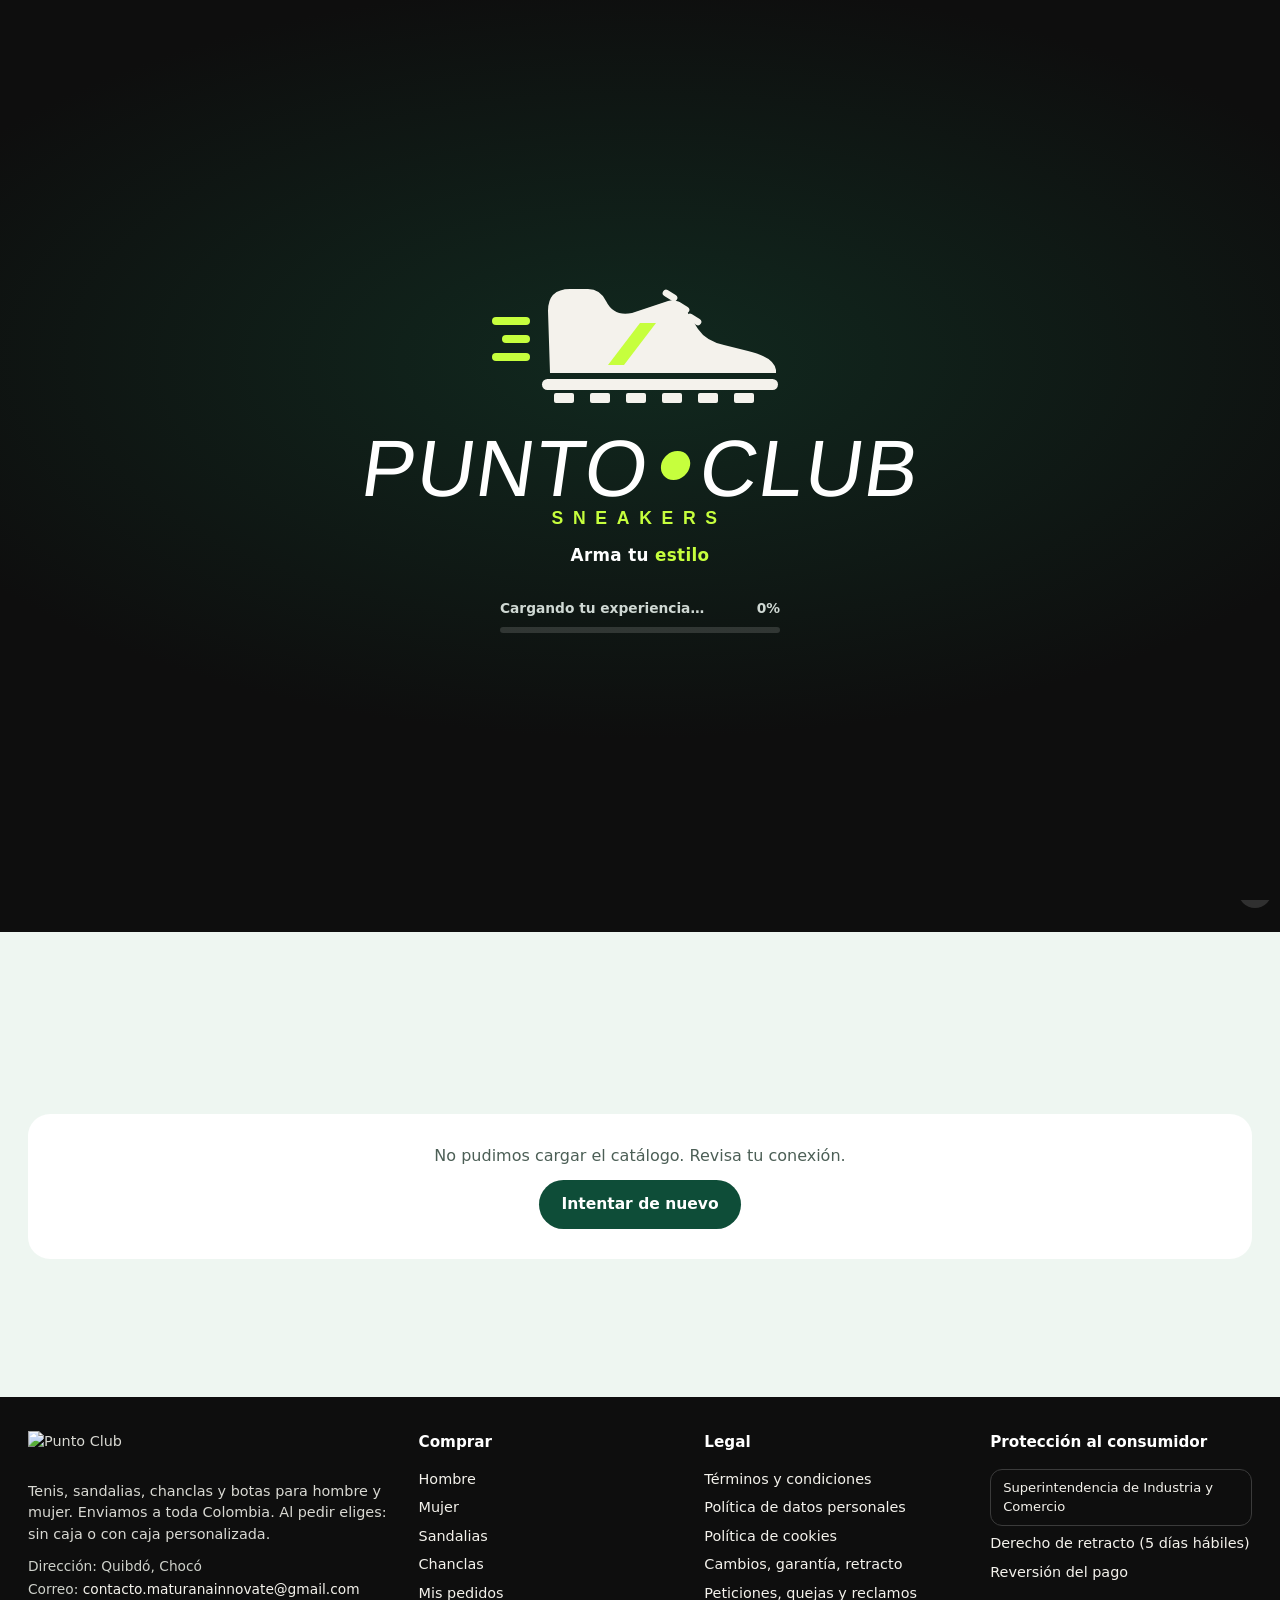
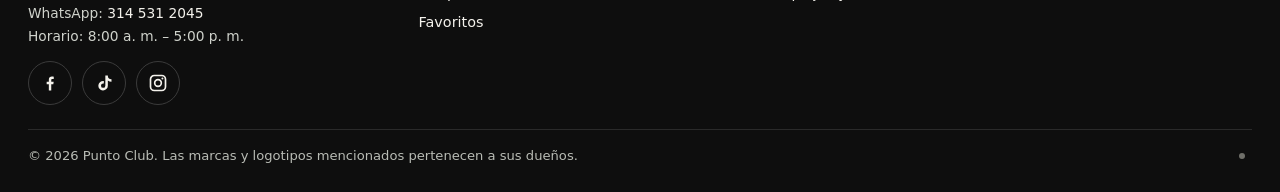
==== commit bd37667b: "," ====
--- a/public/index.html
+++ b/public/index.html
@@ -16,11 +16,11 @@
 <meta name="apple-mobile-web-app-title" content="Punto Club">
 <link rel="preload" href="fonts/anton-latin-400-normal.woff2" as="font" type="font/woff2" crossorigin>
 <link rel="stylesheet" href="css/fonts.css">
-<link rel="stylesheet" href="css/store.css?v=30">
+<link rel="stylesheet" href="css/store.css?v=32">
 <link rel="stylesheet" href="css/apertura.css?v=2">
 <script src="js/arranque.js"></script>
 <noscript><style>.k-loader{display:none!important}html.k-loading body{overflow:auto}</style></noscript>
-<script src="js/negocio.js?v=4"></script>
+<script src="js/negocio.js?v=5"></script>
 </head>
 <body>
 
@@ -237,7 +237,7 @@
     </div>
     <div class="foot-bottom">
       <span>© 2026 <span data-negocio="nombreComercial"></span>. Las marcas y logotipos mencionados pertenecen a sus dueños.</span>
-      <a href="/admin.html" rel="nofollow" id="adminLink">.</a>
+      <a href="/admin.html" rel="nofollow" id="adminLink" aria-label="Panel"><i aria-hidden="true"></i></a>
     </div>
   </div>
 </footer>
@@ -450,7 +450,7 @@
 <div class="toast" id="toast" role="status" aria-live="polite"></div>
 
 <script src="js/apertura.js?v=2"></script>
-<script src="js/tienda.js?v=38"></script>
+<script src="js/tienda.js?v=41"></script>
 <script src="js/pwa.js"></script>
 </body>
 </html>
--- a/public/css/store.css
+++ b/public/css/store.css
@@ -1822,6 +1822,22 @@
   color: #d8d8d2;
 }
 
+/* Punto discreto para entrar al panel: área de toque cómoda en el celular */
+#adminLink {
+  display: inline-grid;
+  place-items: center;
+  width: 44px;
+  height: 44px;
+  margin: -12px -12px -12px auto;
+}
+
+#adminLink i {
+  width: 6px;
+  height: 6px;
+  border-radius: 50%;
+  background: #6f6f69;
+}
+
 .sic {
   display: inline-flex;
   align-items: center;
@@ -5968,3 +5984,6 @@
 .cat-aviso { color: var(--ink, #0e0e0e); }
 #boxOpts b span { color: var(--green, #1a7f37); white-space: nowrap; }
 #boxOpts { margin-bottom: 4px; }
+
+/* Imágenes de productos: ocultas hasta que terminan de cargar, luego aparecen completas de golpe */
+img.nw:not(.ok) { visibility: hidden; }
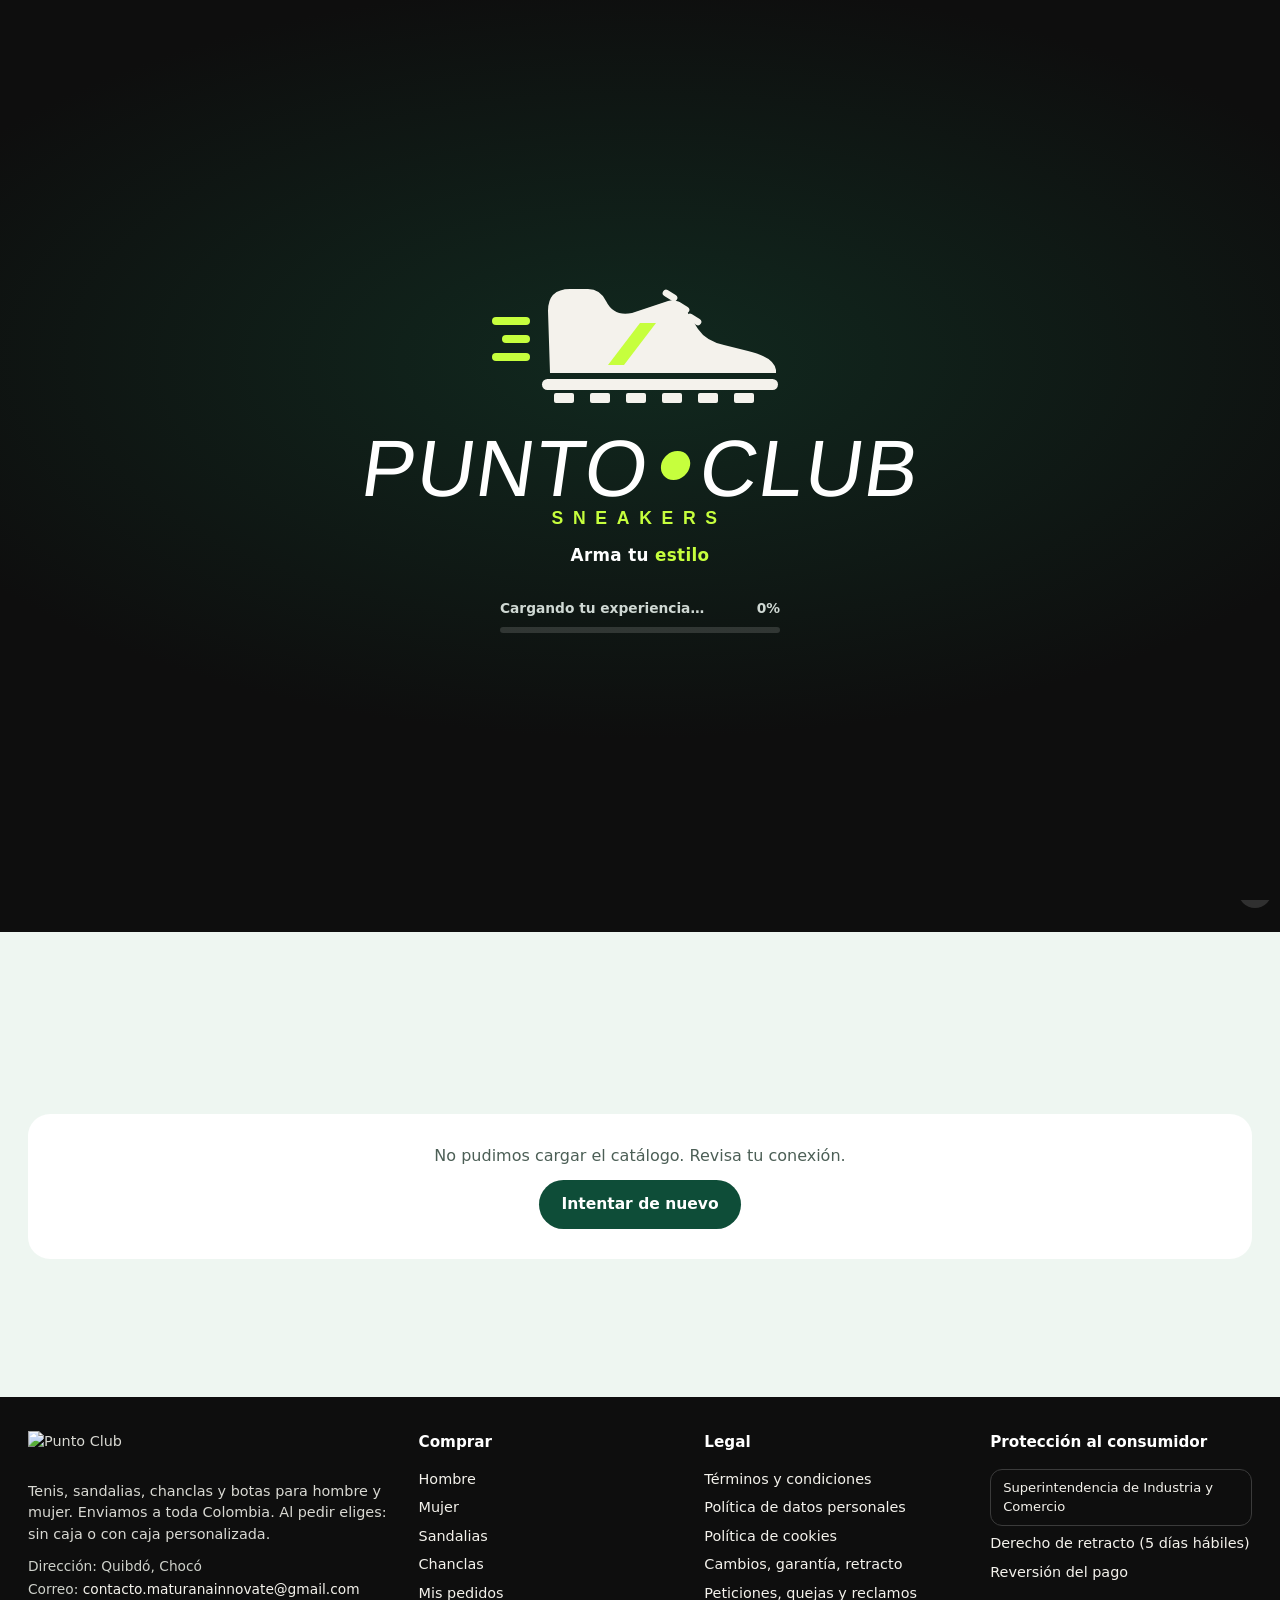
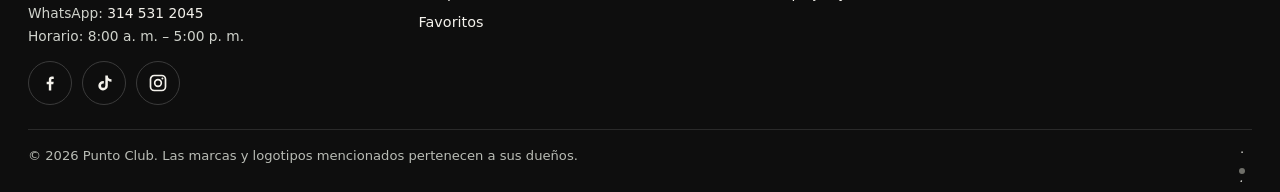
==== commit ae2056cd: "abrir panel desde al app" ====
--- a/public/index.html
+++ b/public/index.html
@@ -237,7 +237,7 @@
     </div>
     <div class="foot-bottom">
       <span>© 2026 <span data-negocio="nombreComercial"></span>. Las marcas y logotipos mencionados pertenecen a sus dueños.</span>
-      <a href="/admin.html" rel="nofollow" id="adminLink" aria-label="Panel"><i aria-hidden="true"></i></a>
+      <a href="/admin.html" rel="nofollow" id="adminLink" aria-label="Panel">.<i aria-hidden="true">.</i></a>
     </div>
   </div>
 </footer>
@@ -336,7 +336,7 @@
       <div class="field"><label for="fDir">Dirección *</label><input id="fDir" autocomplete="street-address" required maxlength="200" placeholder="Calle, número, casa o apartamento" aria-describedby="fDir-e"><p class="err" id="fDir-e" hidden></p></div>
       <div class="field"><label for="fBarrio">Barrio</label><input id="fBarrio" maxlength="80" aria-describedby="fBarrio-h"><p class="hint" id="fBarrio-h">Opcional. Ayuda a la transportadora a encontrarte.</p></div>
       <fieldset class="field">
-        <legend>Empaque</legend>
+        <legend>Empaque</legend> 
         <div class="pay" id="boxOpts">
           <label><input type="radio" name="empaque" value="Sin caja" checked><b>Sin caja · gratis</b><small>El par va protegido en bolsa y sale apenas confirmamos tu pago. Llega en <span id="noBoxDays">1 a 10 días hábiles</span>.</small></label>
           <label><input type="radio" name="empaque" value="Con caja"><b>Con caja personalizada <span id="boxPrice">+$10.000</span></b><small>Tu par pasa por nuestro taller en Quibdó, donde lo empacamos en una caja personalizada. Llega en <span id="boxDays">6 a 18 días hábiles</span>.</small></label>
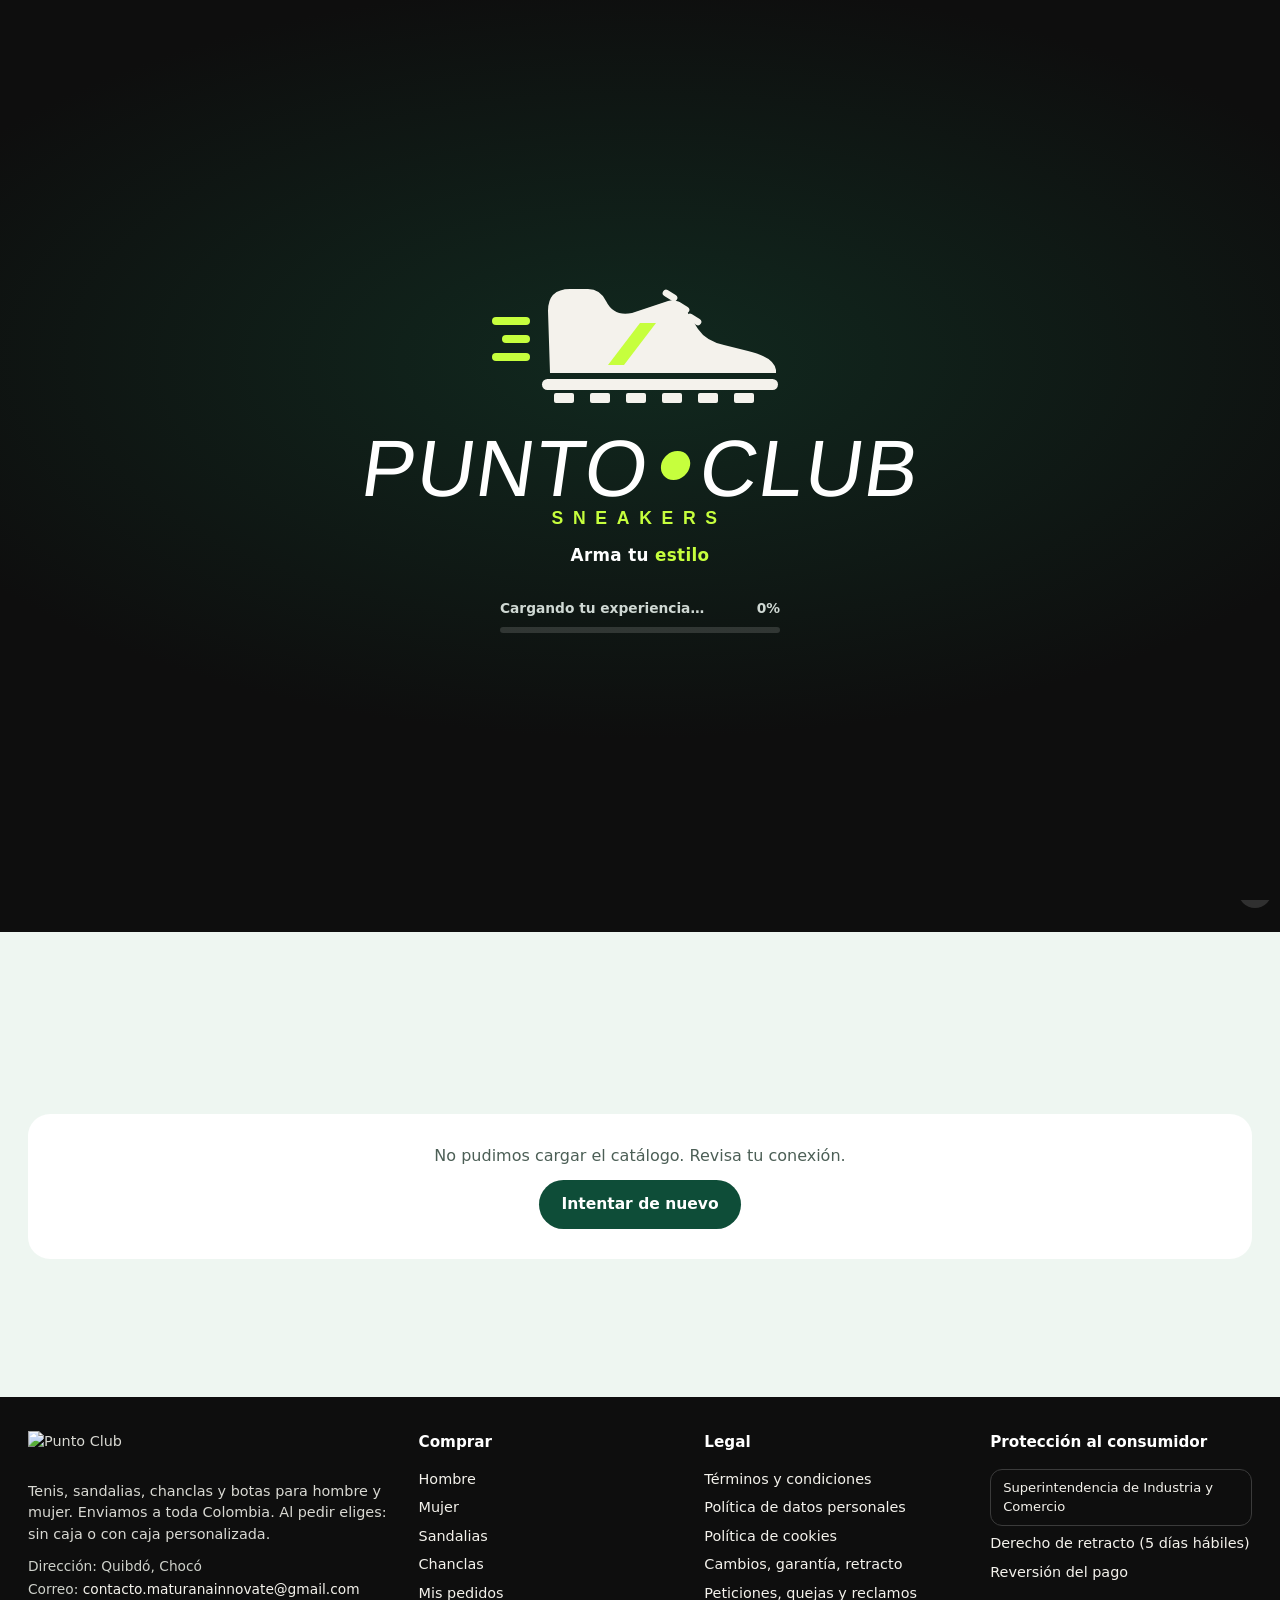
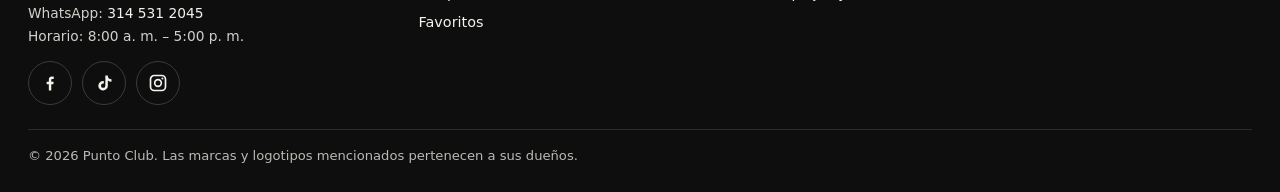
==== commit e07ce26e: "correciones" ====
--- a/public/index.html
+++ b/public/index.html
@@ -16,9 +16,9 @@
 <meta name="apple-mobile-web-app-title" content="Punto Club">
 <link rel="preload" href="fonts/anton-latin-400-normal.woff2" as="font" type="font/woff2" crossorigin>
 <link rel="stylesheet" href="css/fonts.css">
-<link rel="stylesheet" href="css/store.css?v=32">
+<link rel="stylesheet" href="css/store.css?v=34">
 <link rel="stylesheet" href="css/apertura.css?v=2">
-<script src="js/arranque.js"></script>
+<script src="js/arranque.js?v=2"></script>
 <noscript><style>.k-loader{display:none!important}html.k-loading body{overflow:auto}</style></noscript>
 <script src="js/negocio.js?v=5"></script>
 </head>
@@ -237,13 +237,16 @@
     </div>
     <div class="foot-bottom">
       <span>© 2026 <span data-negocio="nombreComercial"></span>. Las marcas y logotipos mencionados pertenecen a sus dueños.</span>
-      <a href="/admin.html" rel="nofollow" id="adminLink" aria-label="Panel">.<i aria-hidden="true">.</i></a>
     </div>
   </div>
 </footer>
 </div><!-- /#app -->
 
 <!-- ============ MENÚ INFERIOR ============ -->
+<button type="button" class="theme-fab" id="themeFab" aria-pressed="false" aria-label="Cambiar a modo oscuro" title="Modo oscuro">
+  <svg class="i-moon" viewBox="0 0 24 24" aria-hidden="true"><path d="M20.5 14.2A8.5 8.5 0 0 1 9.8 3.5a8.5 8.5 0 1 0 10.7 10.7Z"/></svg>
+  <svg class="i-sun" viewBox="0 0 24 24" aria-hidden="true"><circle cx="12" cy="12" r="4.2"/><path d="M12 2.5v2.2M12 19.3v2.2M2.5 12h2.2M19.3 12h2.2M5.3 5.3l1.6 1.6M17.1 17.1l1.6 1.6M5.3 18.7l1.6-1.6M17.1 6.9l1.6-1.6"/></svg>
+</button>
 <nav class="bnav" id="bnav" aria-label="Menú inferior">
   <button type="button" id="bnHome" data-nav="home" aria-current="page"><svg aria-hidden="true"><use href="#i-home"/></svg>Inicio</button>
   <button type="button" id="bnShop" data-nav="shop"><svg aria-hidden="true"><use href="#i-grid"/></svg>Catálogo</button>
@@ -450,7 +453,7 @@
 <div class="toast" id="toast" role="status" aria-live="polite"></div>
 
 <script src="js/apertura.js?v=2"></script>
-<script src="js/tienda.js?v=41"></script>
+<script src="js/tienda.js?v=42"></script>
 <script src="js/pwa.js"></script>
 </body>
 </html>
--- a/public/css/store.css
+++ b/public/css/store.css
@@ -22,6 +22,22 @@
   --r: 22px;
   --shadow: 0 10px 30px -14px rgba(10,42,32,.35);
   --nav-h: 74px;
+  /* Tokens para el modo oscuro (en claro valen lo mismo que antes) */
+  --surface-2: #f6faf8;
+  --green-tx: #0e4d38;
+  --green-bd: #0e4d38;
+  --label: #22332b;
+  --on-ink: #fff;
+  --ink-2: #2d4038;
+  --ph: #62736a;
+  --hdr-bg: rgba(238,246,241,.9);
+  --warn-bg: #fff4c2;
+  --warn-ink: #4a3d00;
+  --bad-bg: #fde8e6;
+  --bad-ink: #8a1c12;
+  --glass: rgba(255,255,255,.92);
+  --skel: #e4eee8;
+  --skel-2: #f4f9f6;
 }
 
 * {
@@ -81,7 +97,7 @@
 }
 
 a {
-  color: var(--green);
+  color: var(--green-tx);
 }
 
 :focus-visible {
@@ -107,7 +123,7 @@
   left: 12px;
   top: -80px;
   z-index: 9999;
-  background: #fff;
+  background: var(--surface);
   color: var(--ink);
   padding: 10px 16px;
   border-radius: 10px;
@@ -180,7 +196,7 @@
   position: sticky;
   top: 0;
   z-index: 60;
-  background: rgba(238,246,241,.9);
+  background: var(--hdr-bg);
   backdrop-filter: saturate(1.4) blur(12px);
   -webkit-backdrop-filter: saturate(1.4) blur(12px);
   border-bottom: 1px solid transparent;
@@ -279,7 +295,7 @@
   width: 44px;
   height: 44px;
   border-radius: 14px;
-  background: #fff;
+  background: var(--surface);
   display: grid;
   place-items: center;
   position: relative;
@@ -323,7 +339,7 @@
   display: flex;
   align-items: center;
   gap: 10px;
-  background: #fff;
+  background: var(--surface);
   border: 1.5px solid var(--line);
   border-radius: 16px;
   padding: 0 14px;
@@ -331,7 +347,7 @@
 }
 
 .search label:focus-within {
-  border-color: var(--green);
+  border-color: var(--green-bd);
 }
 
 .search svg {
@@ -352,13 +368,13 @@
 }
 
 .search input::placeholder {
-  color: #62736a;
+  color: var(--ph);
 }
 
 .search .clear {
   font-size: .85rem;
   font-weight: 800;
-  color: var(--green);
+  color: var(--green-tx);
   padding: 6px 4px;
 }
 
@@ -531,7 +547,7 @@
 
 .dot[aria-current="true"]::before {
   width: 22px;
-  background: #fff;
+  background: var(--surface);
 }
 
 .car-pause {
@@ -575,7 +591,7 @@
   min-width: 76px;
   padding: 12px 12px 10px;
   border-radius: 20px;
-  background: #fff;
+  background: var(--surface);
   display: flex;
   flex-direction: column;
   align-items: center;
@@ -619,7 +635,7 @@
 .pill {
   padding: 8px 14px;
   border-radius: 999px;
-  background: #fff;
+  background: var(--surface);
   border: 1.5px solid var(--line);
   font-weight: 700;
   font-size: .86rem;
@@ -629,7 +645,7 @@
 .pill[aria-pressed="true"] {
   background: var(--ink);
   border-color: var(--ink);
-  color: #fff;
+  color: var(--on-ink);
 }
 
 /* ---------- Marcas (banda animada) ---------- */
@@ -744,7 +760,7 @@
 }
 
 .link-btn {
-  color: var(--green);
+  color: var(--green-tx);
   font-weight: 800;
   font-size: .92rem;
   text-decoration: underline;
@@ -1011,7 +1027,7 @@
 
 .gcard__pill:hover,
 .gcard__pill:focus-visible {
-  background: #fff;
+  background: var(--surface);
   color: #0e0e0e;
 }
 
@@ -1045,7 +1061,7 @@
   height: 36px;
   margin-left: -10px;
   border-radius: 50%;
-  background: #fff;
+  background: var(--surface);
   border: 2px solid rgba(255,255,255,.95);
   overflow: hidden;
   animation: gDot4 calc(var(--n) * 3.2s) ease-in-out infinite;
@@ -1122,7 +1138,7 @@
 }
 
 .gcard:hover .gcard__cta {
-  background: #fff;
+  background: var(--surface);
 }
 
 .gcard:hover .gcard__cta svg {
@@ -1258,7 +1274,7 @@
 /* Encabezado del género elegido */
 
 .ghead {
-  background: #fff;
+  background: var(--surface);
   border-radius: 24px;
   padding: 16px 16px 14px;
   margin-bottom: 6px;
@@ -1306,7 +1322,7 @@
 
 .promo {
   scroll-snap-align: start;
-  background: #fff;
+  background: var(--surface);
   border-radius: 22px;
   padding: 16px;
   border: 1.5px solid var(--line);
@@ -1345,7 +1361,7 @@
 .promo summary {
   cursor: pointer;
   font-weight: 800;
-  color: var(--green);
+  color: var(--green-tx);
   padding: 4px 0;
 }
 
@@ -1494,13 +1510,13 @@
   font-weight: 800;
   padding: 4px 9px;
   border-radius: 999px;
-  background: #fff;
+  background: var(--surface);
   color: var(--ink);
 }
 
 .tag--new {
   background: var(--ink);
-  color: #fff;
+  color: var(--on-ink);
 }
 
 .tag--off {
@@ -1542,8 +1558,8 @@
   gap: 5px;
   font-size: .72rem;
   font-weight: 800;
-  color: #5a4a00;
-  background: #fff4c2;
+  color: var(--warn-ink);
+  background: var(--warn-bg);
   border-radius: 999px;
   padding: 3px 8px;
   align-self: flex-start;
@@ -1606,7 +1622,7 @@
   text-align: center;
   color: var(--muted);
   padding: 30px 10px;
-  background: #fff;
+  background: var(--surface);
   border-radius: 22px;
 }
 
@@ -1676,7 +1692,7 @@
 }
 
 .btn-light {
-  background: #fff;
+  background: var(--surface);
   color: var(--ink);
 }
 
@@ -1695,8 +1711,8 @@
 
 .btn-line {
   background: transparent;
-  color: var(--green);
-  border: 1.5px solid var(--green);
+  color: var(--green-tx);
+  border: 1.5px solid var(--green-bd);
 }
 
 .btn-line:hover {
@@ -1728,7 +1744,8 @@
   color: #d8d8d2;
   margin-top: 34px;
   /* El espacio del menú inferior va dentro del footer, para que no quede una franja clara debajo */
-  padding: 34px 0 calc(26px + var(--nav-h) + 18px + env(safe-area-inset-bottom));
+  /* +58px para que el botón flotante del tema no tape el final del footer */
+  padding: 34px 0 calc(26px + var(--nav-h) + 18px + 58px + env(safe-area-inset-bottom));
   font-size: .9rem;
 }
 
@@ -1822,21 +1839,6 @@
   color: #d8d8d2;
 }
 
-/* Punto discreto para entrar al panel: área de toque cómoda en el celular */
-#adminLink {
-  display: inline-grid;
-  place-items: center;
-  width: 44px;
-  height: 44px;
-  margin: -12px -12px -12px auto;
-}
-
-#adminLink i {
-  width: 6px;
-  height: 6px;
-  border-radius: 50%;
-  background: #6f6f69;
-}
 
 .sic {
   display: inline-flex;
@@ -1983,7 +1985,7 @@
 
 .sheet__foot {
   padding: 12px 18px calc(16px + env(safe-area-inset-bottom));
-  background: #fff;
+  background: var(--surface);
   border-top: 1px solid var(--line);
 }
 
@@ -1991,7 +1993,7 @@
   width: 42px;
   height: 42px;
   border-radius: 14px;
-  background: #fff;
+  background: var(--surface);
   display: grid;
   place-items: center;
   box-shadow: 0 2px 10px -5px rgba(10,42,32,.3);
@@ -2086,7 +2088,7 @@
 }
 
 .pd__desc {
-  color: #2d4038;
+  color: var(--ink-2);
   font-size: .95rem;
   margin: 4px 0 10px;
 }
@@ -2095,8 +2097,8 @@
   display: flex;
   gap: 10px;
   align-items: flex-start;
-  background: #fff4c2;
-  color: #4a3d00;
+  background: var(--warn-bg);
+  color: var(--warn-ink);
   border-radius: 16px;
   padding: 11px 13px;
   font-size: .88rem;
@@ -2133,7 +2135,7 @@
   min-width: 52px;
   height: 48px;
   border-radius: 14px;
-  background: #fff;
+  background: var(--surface);
   border: 1.5px solid var(--line);
   font-weight: 800;
 }
@@ -2146,7 +2148,7 @@
 
 .size[aria-pressed="true"] {
   background: var(--green);
-  border-color: var(--green);
+  border-color: var(--green-bd);
   color: #fff;
 }
 
@@ -2162,7 +2164,7 @@
   gap: 8px;
   padding: 6px 12px 6px 6px;
   border-radius: 999px;
-  background: #fff;
+  background: var(--surface);
   border: 1.5px solid var(--line);
   font-size: .85rem;
   font-weight: 700;
@@ -2176,14 +2178,14 @@
 }
 
 .color[aria-pressed="true"] {
-  border-color: var(--green);
+  border-color: var(--green-bd);
   box-shadow: 0 0 0 2px var(--green) inset;
 }
 
 .qty {
   display: inline-flex;
   align-items: center;
-  background: #fff;
+  background: var(--surface);
   border: 1.5px solid var(--line);
   border-radius: 999px;
 }
@@ -2217,7 +2219,7 @@
   grid-template-columns: 76px 1fr auto;
   gap: 12px;
   align-items: center;
-  background: #fff;
+  background: var(--surface);
   border-radius: 20px;
   padding: 10px;
   margin-bottom: 10px;
@@ -2303,7 +2305,7 @@
   border: 1.5px solid var(--field);
   padding: 0 12px;
   text-transform: uppercase;
-  background: #fff;
+  background: var(--surface);
 }
 
 .coupon .btn {
@@ -2379,7 +2381,7 @@
 }
 
 .summary {
-  background: #fff;
+  background: var(--surface);
   border-radius: 18px;
   padding: 12px 14px;
   margin-bottom: 14px;
@@ -2411,7 +2413,7 @@
   font-size: .86rem;
   font-weight: 800;
   margin-bottom: 6px;
-  color: #22332b;
+  color: var(--label);
 }
 
 .field input,
@@ -2421,7 +2423,7 @@
   height: 50px;
   border-radius: 14px;
   border: 1.5px solid var(--field);
-  background: #fff;
+  background: var(--surface);
   padding: 0 13px;
   font-size: 1rem;
 }
@@ -2435,7 +2437,7 @@
 
 .field input::placeholder,
 .field textarea::placeholder {
-  color: #62736a;
+  color: var(--ph);
 }
 
 .field [aria-invalid="true"] {
@@ -2477,7 +2479,7 @@
   grid-template-columns: auto 1fr;
   gap: 4px 12px;
   align-items: center;
-  background: #fff;
+  background: var(--surface);
   border: 1.5px solid var(--line);
   border-radius: 18px;
   padding: 13px 14px;
@@ -2485,7 +2487,7 @@
 }
 
 .pay label:has(input:checked) {
-  border-color: var(--green);
+  border-color: var(--green-bd);
   box-shadow: 0 0 0 2px var(--green) inset;
 }
 
@@ -2523,8 +2525,8 @@
 }
 
 .form-err {
-  background: #fde8e6;
-  color: #8a1c12;
+  background: var(--bad-bg);
+  color: var(--bad-ink);
   border-radius: 14px;
   padding: 10px 12px;
   font-weight: 700;
@@ -2535,7 +2537,7 @@
 /* Pago Nequi */
 
 .pay-box {
-  background: #fff;
+  background: var(--surface);
   border-radius: 24px;
   padding: 18px 16px;
   text-align: center;
@@ -2581,7 +2583,7 @@
   border-radius: 20px;
   border: 1.5px solid var(--line);
   padding: 10px;
-  background: #fff;
+  background: var(--surface);
 }
 
 .qr img {
@@ -2624,9 +2626,9 @@
   flex: 0 0 auto;
   font-size: .8rem;
   font-weight: 800;
-  color: var(--green);
-  background: #fff;
-  border: 1.5px solid var(--green);
+  color: var(--green-tx);
+  background: var(--surface);
+  border: 1.5px solid var(--green-bd);
   border-radius: 999px;
   padding: 7px 12px;
 }
@@ -2634,15 +2636,15 @@
 .howto {
   text-align: left;
   font-size: .88rem;
-  color: #2d4038;
+  color: var(--ink-2);
   padding-left: 20px;
   display: grid;
   gap: 4px;
 }
 
 .warn {
-  background: #fff4c2;
-  color: #4a3d00;
+  background: var(--warn-bg);
+  color: var(--warn-ink);
   border-radius: 14px;
   padding: 10px 12px;
   font-size: .85rem;
@@ -2694,7 +2696,7 @@
   bottom: calc(var(--nav-h) + 30px + env(safe-area-inset-bottom));
   transform: translate(-50%,20px);
   background: var(--ink);
-  color: #fff;
+  color: var(--on-ink);
   padding: 12px 18px;
   border-radius: 14px;
   font-weight: 700;
@@ -3096,7 +3098,7 @@
     display: flex;
     align-items: center;
     gap: 12px;
-    background: #fff;
+    background: var(--surface);
     border-radius: 20px;
     padding: 14px 16px;
     box-shadow: 0 2px 12px -8px rgba(10,42,32,.4);
@@ -3514,7 +3516,7 @@
     flex: 0 0 48px;
     border-radius: 14px;
     background: var(--ink);
-    color: #fff;
+    color: var(--on-ink);
   }
 
   .search__x svg {
@@ -3608,7 +3610,7 @@
   width: 38px;
   height: 38px;
   border-radius: 999px;
-  background: rgba(255,255,255,.92);
+  background: var(--glass);
   color: var(--ink);
   display: grid;
   place-items: center;
@@ -3649,7 +3651,7 @@
 .card--skel .card__media,
 .card--skel i,
 .oc--skel {
-  background: linear-gradient(100deg,#e4eee8 30%,#f4f9f6 50%,#e4eee8 70%);
+  background: linear-gradient(100deg,var(--skel) 30%,var(--skel-2) 50%,var(--skel) 70%);
   background-size: 300% 100%;
   animation: kskel 1.3s linear infinite;
 }
@@ -3744,7 +3746,7 @@
   gap: 10px;
   align-items: flex-start;
   text-align: left;
-  background: #e2f0e8;
+  background: var(--soft);
   color: #0e4d38;
   border-radius: 16px;
   padding: 12px 14px;
@@ -3771,10 +3773,10 @@
   width: 76px;
   height: 76px;
   border-radius: 26px;
-  background: #fff;
+  background: var(--surface);
   display: grid;
   place-items: center;
-  color: var(--green);
+  color: var(--green-tx);
   box-shadow: var(--shadow);
 }
 
@@ -3812,7 +3814,7 @@
   flex: 0 0 auto;
   padding: 8px 14px;
   border-radius: 999px;
-  background: #fff;
+  background: var(--surface);
   font-weight: 800;
   font-size: .86rem;
   color: var(--ink);
@@ -3832,7 +3834,7 @@
 .otab[aria-selected="true"] {
   background: var(--ink);
   border-color: var(--ink);
-  color: #fff;
+  color: var(--on-ink);
 }
 
 .otab[aria-selected="true"] span {
@@ -3843,7 +3845,7 @@
 /* Mis pedidos: tarjeta de pedido */
 .oc {
   position: relative;
-  background: #fff;
+  background: var(--surface);
   border-radius: 22px;
   padding: 14px;
   margin-bottom: 12px;
@@ -3990,7 +3992,7 @@
 
 .oc__hint {
   font-size: .86rem;
-  color: #33463d;
+  color: var(--ink-2);
   font-weight: 600;
 }
 
@@ -4018,7 +4020,7 @@
   gap: 6px;
   font-weight: 800;
   font-size: .86rem;
-  color: var(--green);
+  color: var(--green-tx);
 }
 
 .oc__go svg {
@@ -4027,8 +4029,8 @@
 }
 
 .ord-msg {
-  background: #fff4c2;
-  color: #5a4a00;
+  background: var(--warn-bg);
+  color: var(--warn-ink);
   border-radius: 14px;
   padding: 10px 12px;
   font-size: .88rem;
@@ -4045,7 +4047,7 @@
 
 .ord-add {
   margin-top: 8px;
-  background: #fff;
+  background: var(--surface);
   border-radius: 18px;
   padding: 4px 14px;
 }
@@ -4054,7 +4056,7 @@
   cursor: pointer;
   font-weight: 800;
   font-size: .9rem;
-  color: var(--green);
+  color: var(--green-tx);
   padding: 12px 0;
 }
 
@@ -4082,7 +4084,7 @@
 
 .od-hero .st {
   justify-self: start;
-  background: #fff;
+  background: var(--surface);
 }
 
 .od-hero h3 {
@@ -4106,7 +4108,7 @@
 }
 
 .od-sec {
-  background: #fff;
+  background: var(--surface);
   border-radius: 22px;
   padding: 16px;
   margin-bottom: 12px;
@@ -4332,7 +4334,7 @@
 }
 
 .od-note {
-  background: #fff;
+  background: var(--surface);
   border-radius: 16px;
   padding: 12px 14px;
   font-size: .92rem;
@@ -4355,7 +4357,7 @@
   top: 22px;
   bottom: -2px;
   width: 2px;
-  background: #d5e5db;
+  background: var(--line);
 }
 
 .tl li.done::before {
@@ -4378,12 +4380,12 @@
   height: 20px;
   border-radius: 50%;
   border: 2px solid #9fb3a9;
-  background: #fff;
+  background: var(--surface);
 }
 
 .tl li.done .dot {
   background: var(--green);
-  border-color: var(--green);
+  border-color: var(--green-bd);
 }
 
 .tl li.done .dot::after {
@@ -4400,7 +4402,7 @@
 
 .tl li.current .dot {
   background: var(--lime);
-  border-color: var(--green);
+  border-color: var(--green-bd);
   box-shadow: 0 0 0 5px rgba(198,255,61,.35);
   animation: kpulse 1.8s ease-in-out infinite;
 }
@@ -4538,7 +4540,7 @@
   padding: 8px 16px;
   border-radius: 999px;
   border: 1.5px solid var(--line);
-  background: #fff;
+  background: var(--surface);
   font: inherit;
   font-weight: 800;
   font-size: .9rem;
@@ -4546,7 +4548,7 @@
 }
 
 .acct-tabs button[aria-checked="true"] {
-  border-color: var(--green);
+  border-color: var(--green-bd);
   background: var(--green);
   color: #fff;
 }
@@ -4628,8 +4630,8 @@
   display: grid;
   place-items: center;
   border-radius: 14px;
-  background: #fff;
-  color: var(--green);
+  background: var(--surface);
+  color: var(--green-tx);
   box-shadow: 0 8px 18px -10px rgba(10,42,32,.55);
 }
 
@@ -4693,7 +4695,7 @@
   height: 46px;
   margin-left: -23px;
   border-radius: 50%;
-  border: 2px solid var(--green);
+  border: 2px solid var(--green-bd);
   opacity: 0;
   animation: pc-ring 2.4s ease-out infinite;
 }
@@ -4732,7 +4734,7 @@
 
 /* Tarjeta de envío con la guía */
 .od-ship {
-  background: #fff;
+  background: var(--surface);
   border-radius: 22px;
   padding: 16px;
   margin-bottom: 12px;
@@ -4744,7 +4746,7 @@
 .od-ship--wait {
   grid-template-columns: auto 1fr;
   align-items: center;
-  background: #f6faf8;
+  background: var(--surface-2);
   border: 1.5px dashed var(--line);
 }
 
@@ -4772,7 +4774,7 @@
 
 .od-ship--wait .od-ship__ico {
   background: var(--soft);
-  color: var(--green);
+  color: var(--green-tx);
 }
 
 .od-ship__ico svg {
@@ -4826,7 +4828,7 @@
   padding: 0 14px;
   border: 0;
   border-radius: 999px;
-  background: #fff;
+  background: var(--surface);
   color: var(--ink);
   font: inherit;
   font-weight: 800;
@@ -4925,7 +4927,7 @@
   width: 18px;
   height: 18px;
   flex: none;
-  color: var(--green);
+  color: var(--green-tx);
 }
 
 .push-on .link-btn {
@@ -5039,7 +5041,7 @@
 .rv-bars i {
   height: 7px;
   border-radius: 99px;
-  background: #fff;
+  background: var(--surface);
   overflow: hidden;
 }
 
@@ -5063,7 +5065,7 @@
   font-size: .82rem;
   padding: 6px 10px;
   border-radius: 99px;
-  background: #fff;
+  background: var(--surface);
   border: 1px solid var(--line);
 }
 
@@ -5127,7 +5129,7 @@
   padding: 3px 8px;
   border-radius: 99px;
   background: var(--soft);
-  color: var(--green);
+  color: var(--green-tx);
 }
 
 .rv__txt {
@@ -5167,7 +5169,7 @@
   padding: 10px 12px;
   border-left: 3px solid var(--lime);
   border-radius: 0 12px 12px 0;
-  background: #f6faf8;
+  background: var(--surface-2);
   font-size: .86rem;
 }
 
@@ -5203,7 +5205,7 @@
   margin-top: 8px;
   padding: 16px;
   border-radius: 18px;
-  background: #f6faf8;
+  background: var(--surface-2);
   border: 1.5px solid var(--line);
   animation: pc-step .4s cubic-bezier(.2,.8,.2,1) both;
 }
@@ -5292,14 +5294,14 @@
   padding: 9px 14px;
   border-radius: 99px;
   border: 1.6px solid var(--line);
-  background: #fff;
+  background: var(--surface);
   font-weight: 700;
   font-size: .88rem;
 }
 
 .rv-chips input:checked + span {
   background: var(--green);
-  border-color: var(--green);
+  border-color: var(--green-bd);
   color: #fff;
 }
 
@@ -5335,7 +5337,7 @@
   border-radius: 50%;
   border: 0;
   background: var(--ink);
-  color: #fff;
+  color: var(--on-ink);
   font-size: 1rem;
   line-height: 1;
   cursor: pointer;
@@ -5550,7 +5552,7 @@
   z-index: 2;
   padding: 12px;
   border-radius: 14px;
-  background: #fff;
+  background: var(--surface);
   color: var(--ink);
   box-shadow: var(--shadow);
   max-height: 60%;
@@ -5581,7 +5583,7 @@
   max-height: calc(100dvh - 40px);
   overflow: auto;
   border-radius: 26px;
-  background: #fff;
+  background: var(--surface);
   box-shadow: 0 30px 60px -20px rgba(0,0,0,.55);
   transform: translateY(24px) scale(.94);
   opacity: 0;
@@ -5607,7 +5609,7 @@
   place-items: center;
   border: 0;
   border-radius: 50%;
-  background: rgba(255,255,255,.92);
+  background: var(--glass);
   color: var(--ink);
   cursor: pointer;
   box-shadow: 0 4px 12px -4px rgba(0,0,0,.35);
@@ -5671,7 +5673,7 @@
   font-family: 'Anton', sans-serif;
   font-weight: 400;
   font-size: 2.4rem;
-  color: var(--green);
+  color: var(--green-tx);
   display: block;
   line-height: 1;
 }
@@ -5691,7 +5693,7 @@
   align-items: center;
   gap: 10px;
   padding: 8px 16px;
-  border: 2px dashed var(--green);
+  border: 2px dashed var(--green-bd);
   border-radius: 12px;
   margin: 4px 0 6px;
 }
@@ -5987,3 +5989,128 @@
 
 /* Imágenes de productos: ocultas hasta que terminan de cargar, luego aparecen completas de golpe */
 img.nw:not(.ok) { visibility: hidden; }
+
+/* =====================================================================
+   Modo oscuro (lo activa el botón flotante; se guarda en el celular)
+   ===================================================================== */
+:root[data-theme="dark"] {
+  color-scheme: dark;
+  --bg: #0a120f;
+  --surface: #121c18;
+  --surface-2: #17231e;
+  --soft: #1b2a24;
+  --ink: #e9f2ed;
+  --ink-2: #c5d4cc;
+  --muted: #a1b4aa;
+  --line: #263a31;
+  --field: #6d8379;
+  --green-tx: #5fe0a6;
+  --green-bd: #3fbf86;
+  --label: #d3e0d9;
+  --price: #6ee7b0;
+  --red: #ff7b6b;
+  --focus: #8ab4ff;
+  --on-ink: #0a120f;
+  --ph: #82958b;
+  --hdr-bg: rgba(10,18,15,.88);
+  --warn-bg: #3a3108;
+  --warn-ink: #ffe28a;
+  --bad-bg: #3d1712;
+  --bad-ink: #ffb4a8;
+  --glass: rgba(18,28,24,.9);
+  --skel: #17231e;
+  --skel-2: #22332b;
+  --shadow: 0 10px 30px -14px rgba(0,0,0,.7);
+}
+
+/* El logo negro del encabezado no se vería: se usa el blanco */
+:root[data-theme="dark"] .brand img {
+  content: url("/img/punto-club-blanco.png");
+}
+
+:root[data-theme="dark"] .ok-note {
+  color: var(--green-tx);
+}
+
+/* Estados de los pedidos: mismo color de cada estado, en tono oscuro */
+:root[data-theme="dark"] .st,
+:root[data-theme="dark"] .od-hero {
+  background: color-mix(in srgb, var(--st, #9fb3a9) 20%, var(--surface));
+  color: color-mix(in srgb, var(--st, #9fb3a9) 45%, #fff);
+}
+
+:root[data-theme="dark"] .oc__hint {
+  color: var(--muted);
+}
+
+:root[data-theme="dark"] .tl .dot {
+  border-color: var(--line);
+}
+
+/* ---------- Botón flotante del tema ---------- */
+.theme-fab {
+  position: fixed;
+  right: 14px;
+  bottom: calc(var(--nav-h) + 30px + env(safe-area-inset-bottom));
+  z-index: 65;
+  display: grid;
+  place-items: center;
+  width: 46px;
+  height: 46px;
+  border-radius: 50%;
+  background: var(--surface);
+  color: var(--ink);
+  border: 1px solid var(--line);
+  box-shadow: 0 8px 22px -8px rgba(10,42,32,.45);
+  transition: transform .15s ease, background .2s ease;
+}
+
+.theme-fab:active {
+  transform: scale(.92);
+}
+
+.theme-fab:focus-visible {
+  outline: 3px solid var(--focus);
+  outline-offset: 2px;
+}
+
+.theme-fab svg {
+  width: 22px;
+  height: 22px;
+  fill: none;
+  stroke: currentColor;
+  stroke-width: 2;
+  stroke-linecap: round;
+  stroke-linejoin: round;
+}
+
+.theme-fab .i-sun,
+:root[data-theme="dark"] .theme-fab .i-moon {
+  display: none;
+}
+
+:root[data-theme="dark"] .theme-fab .i-sun {
+  display: block;
+}
+
+:root[data-theme="dark"] .theme-fab {
+  box-shadow: 0 8px 22px -8px rgba(0,0,0,.8);
+}
+
+/* Mientras hay una ventana o el carrito abierto, el botón no estorba */
+body.locked .theme-fab {
+  display: none;
+}
+
+@media (min-width: 980px) {
+  .theme-fab {
+    bottom: 24px;
+    right: 24px;
+  }
+}
+
+@media (prefers-reduced-motion: reduce) {
+  .theme-fab {
+    transition: none;
+  }
+}
